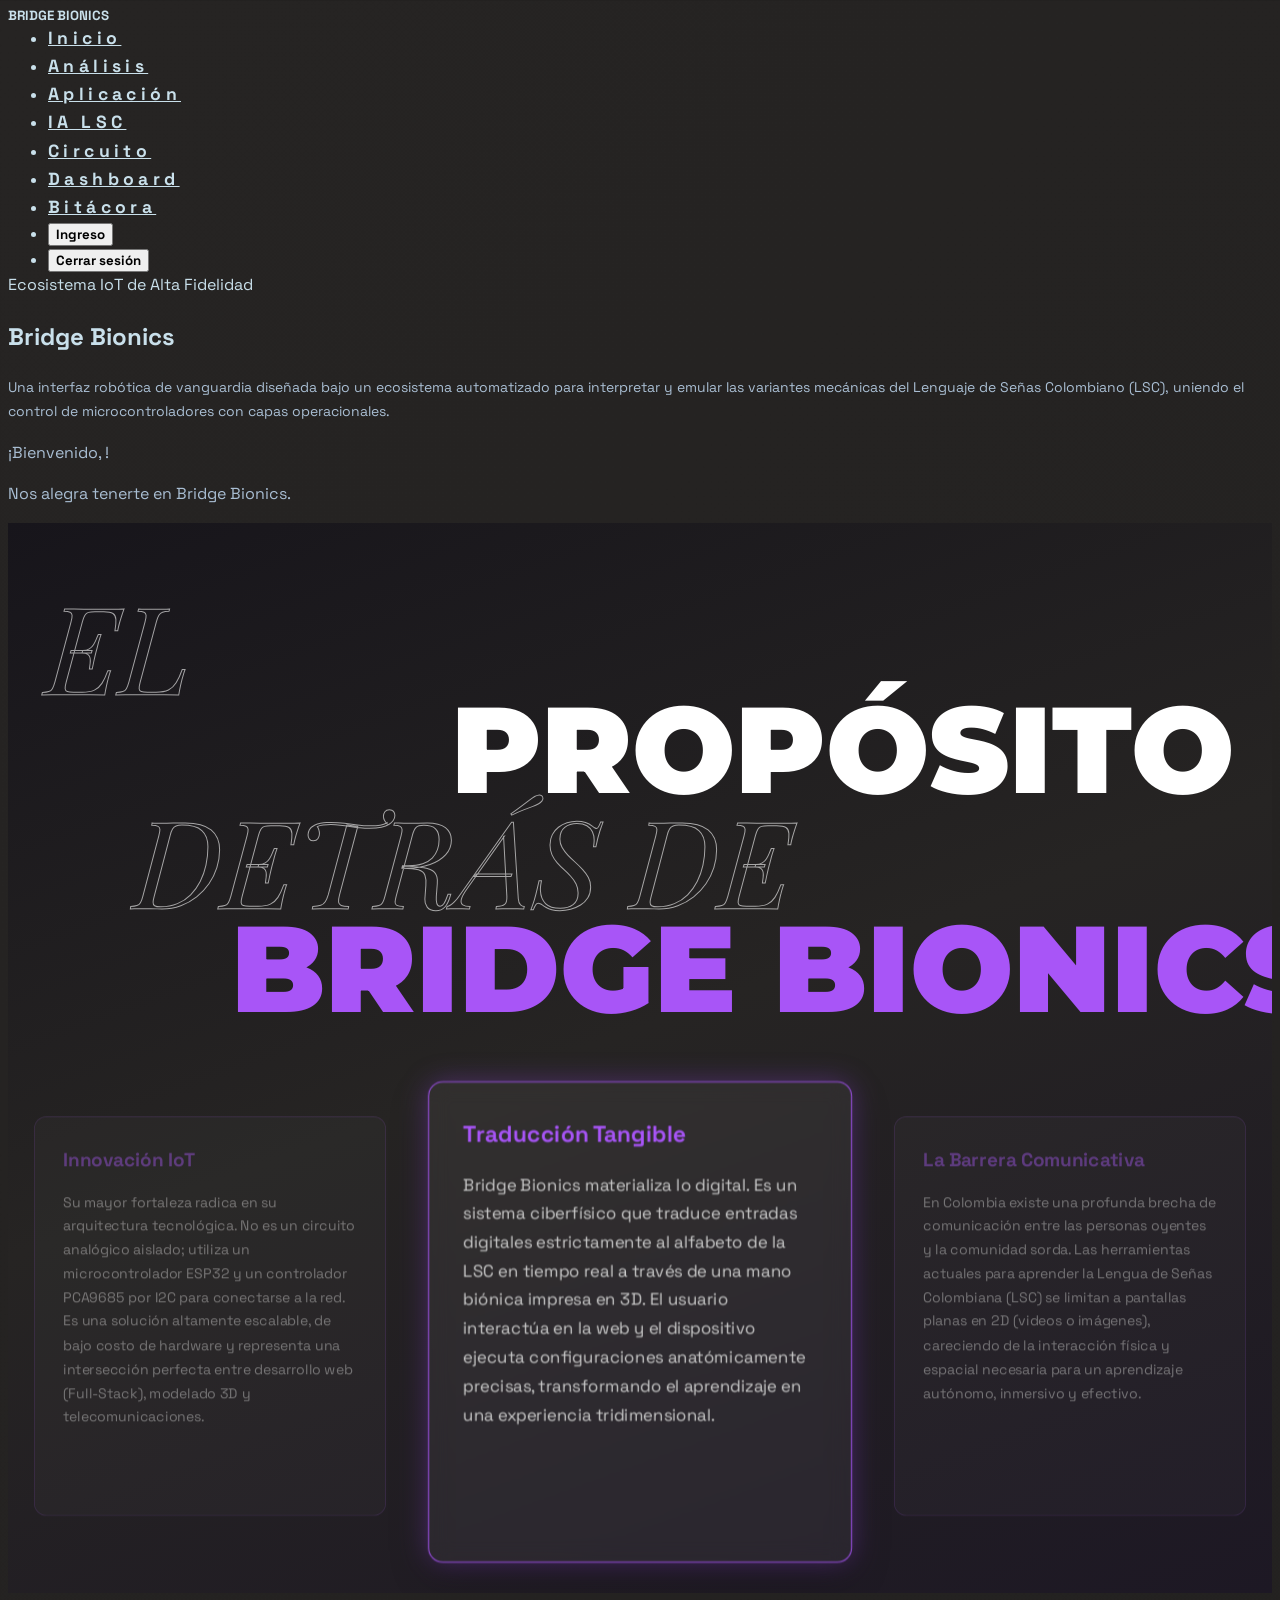
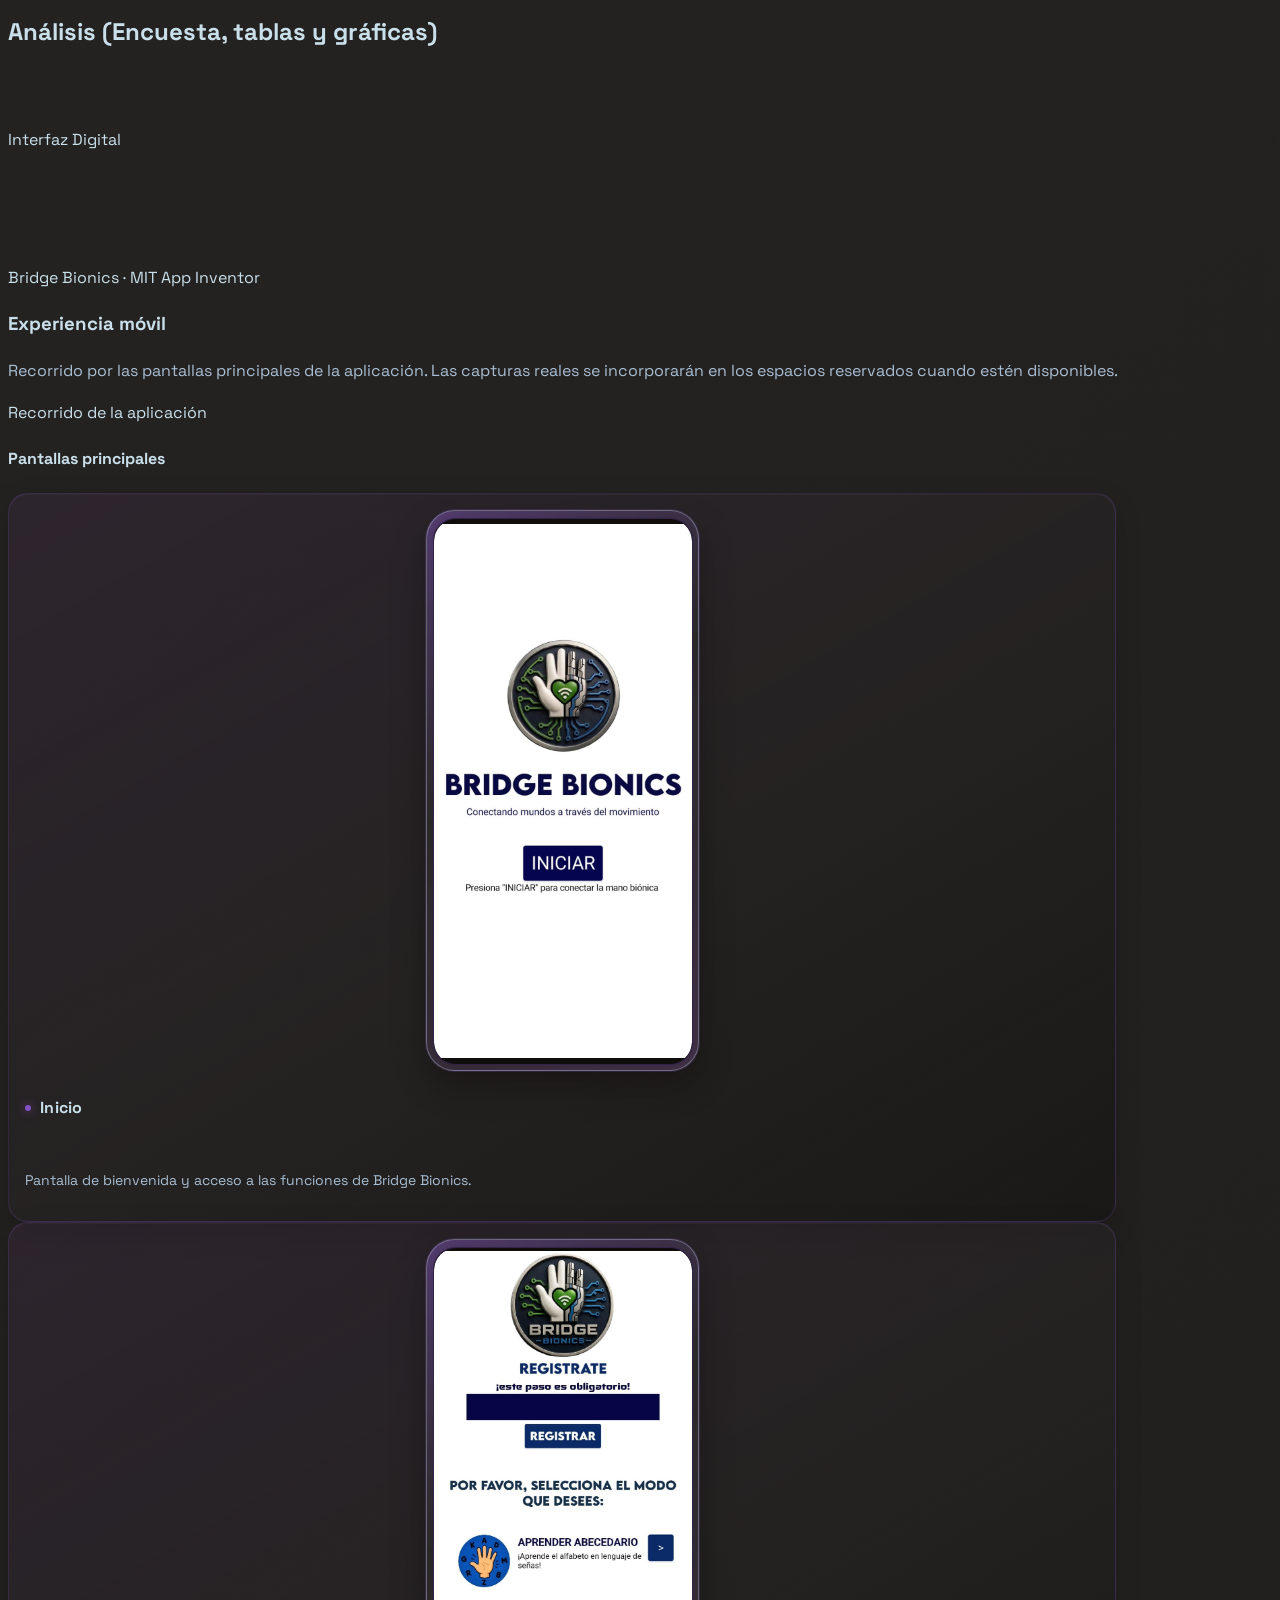
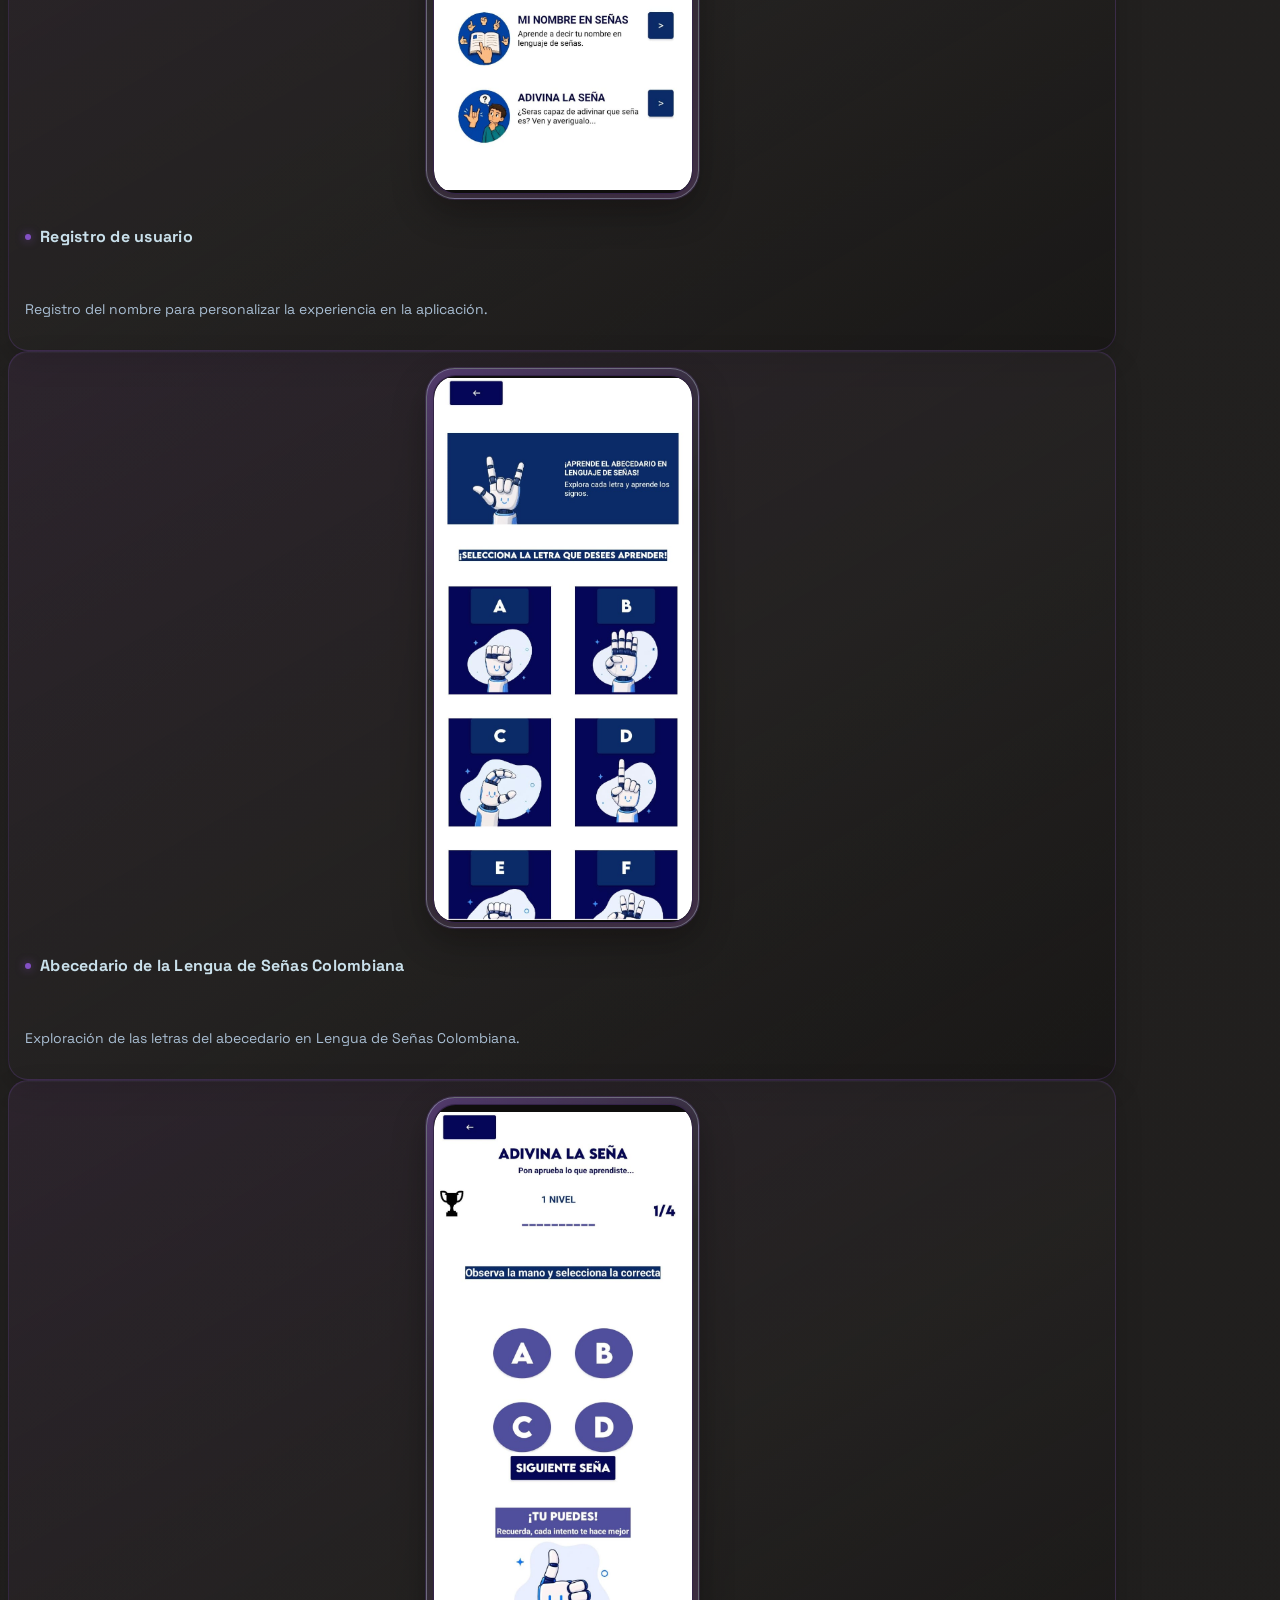
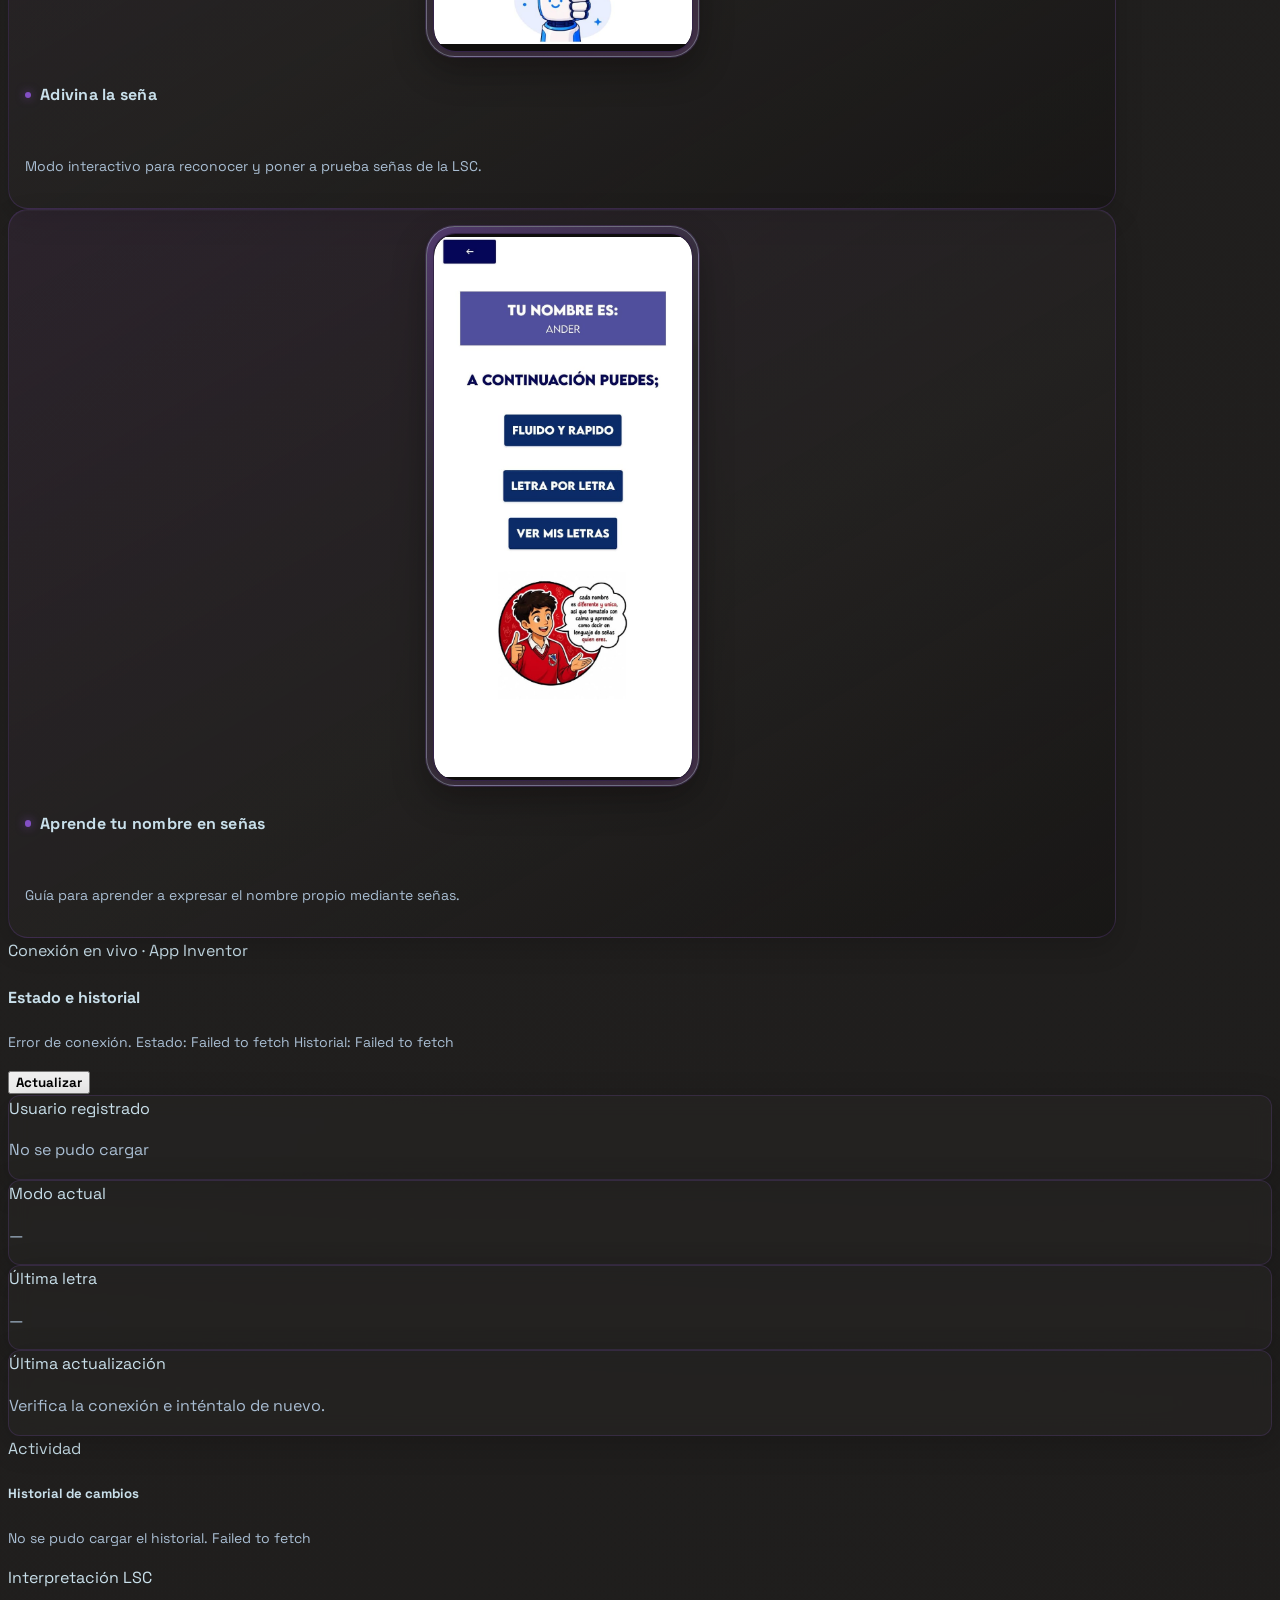
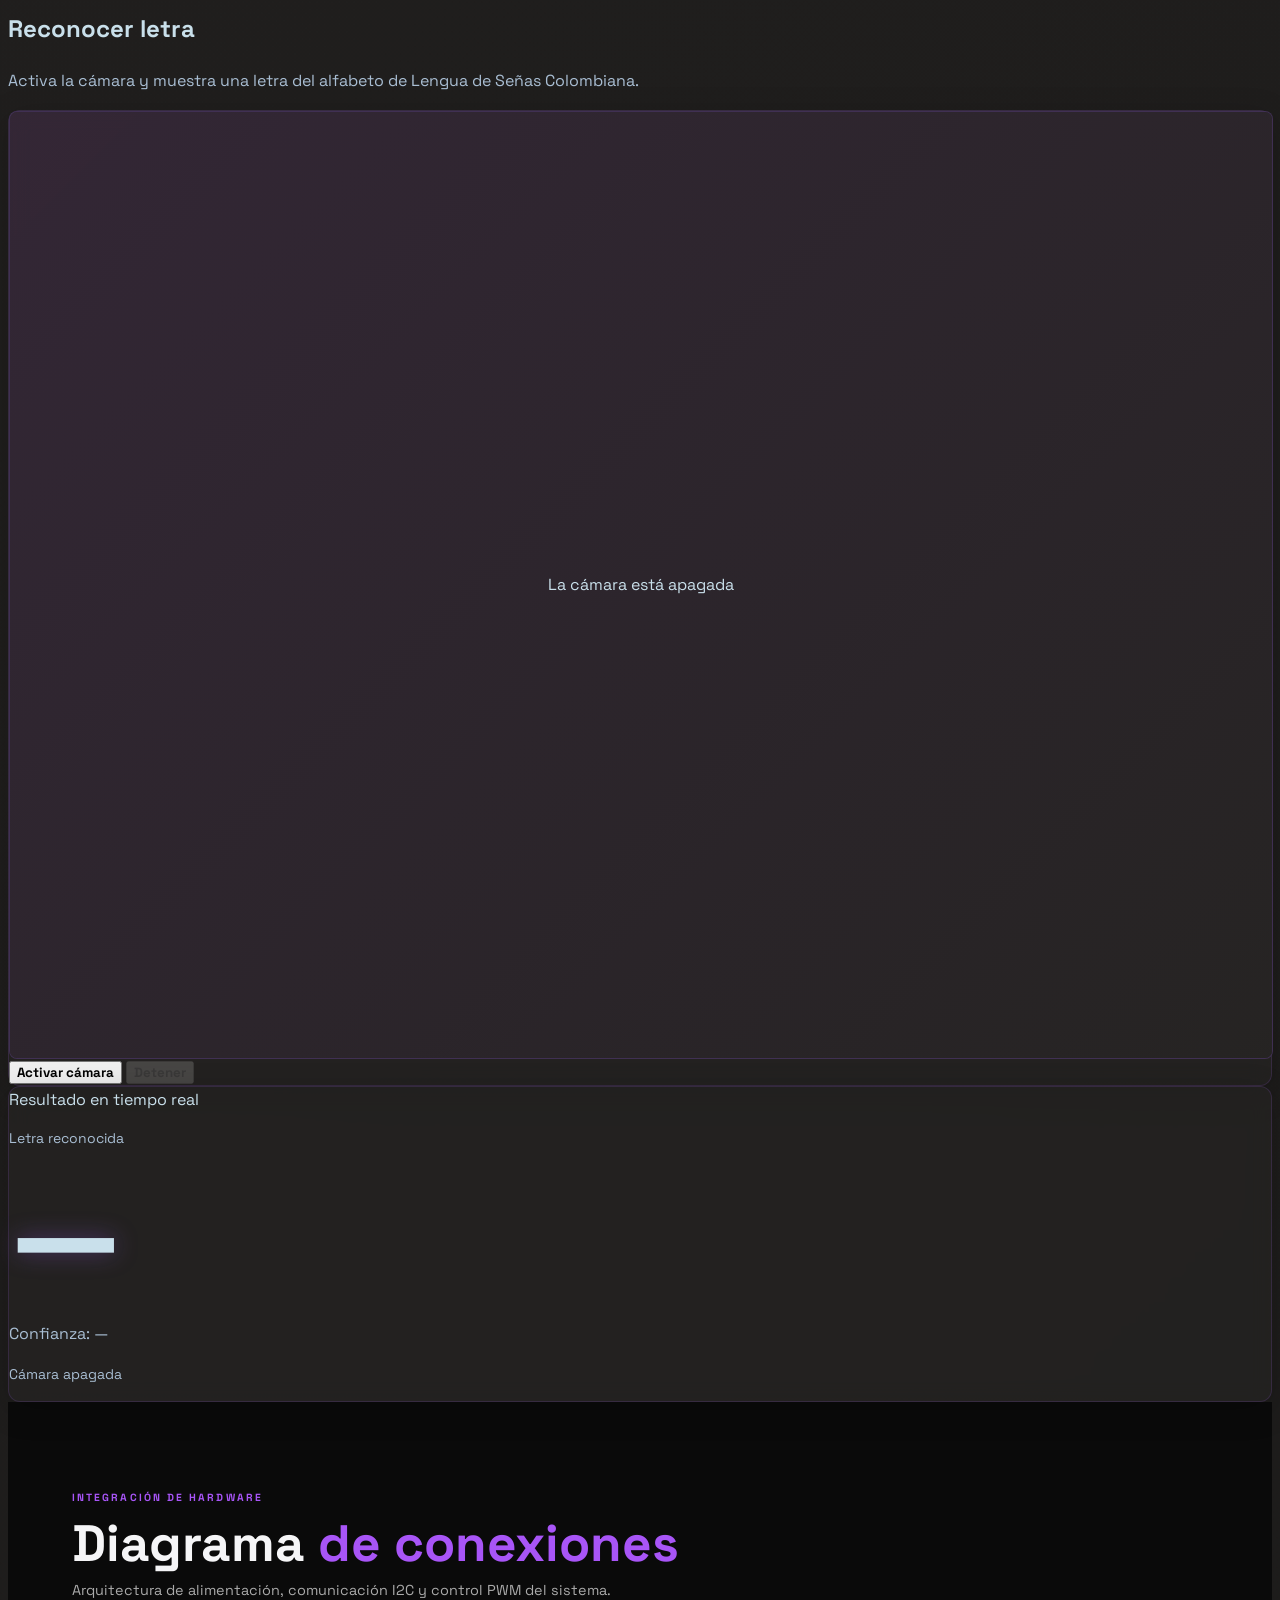
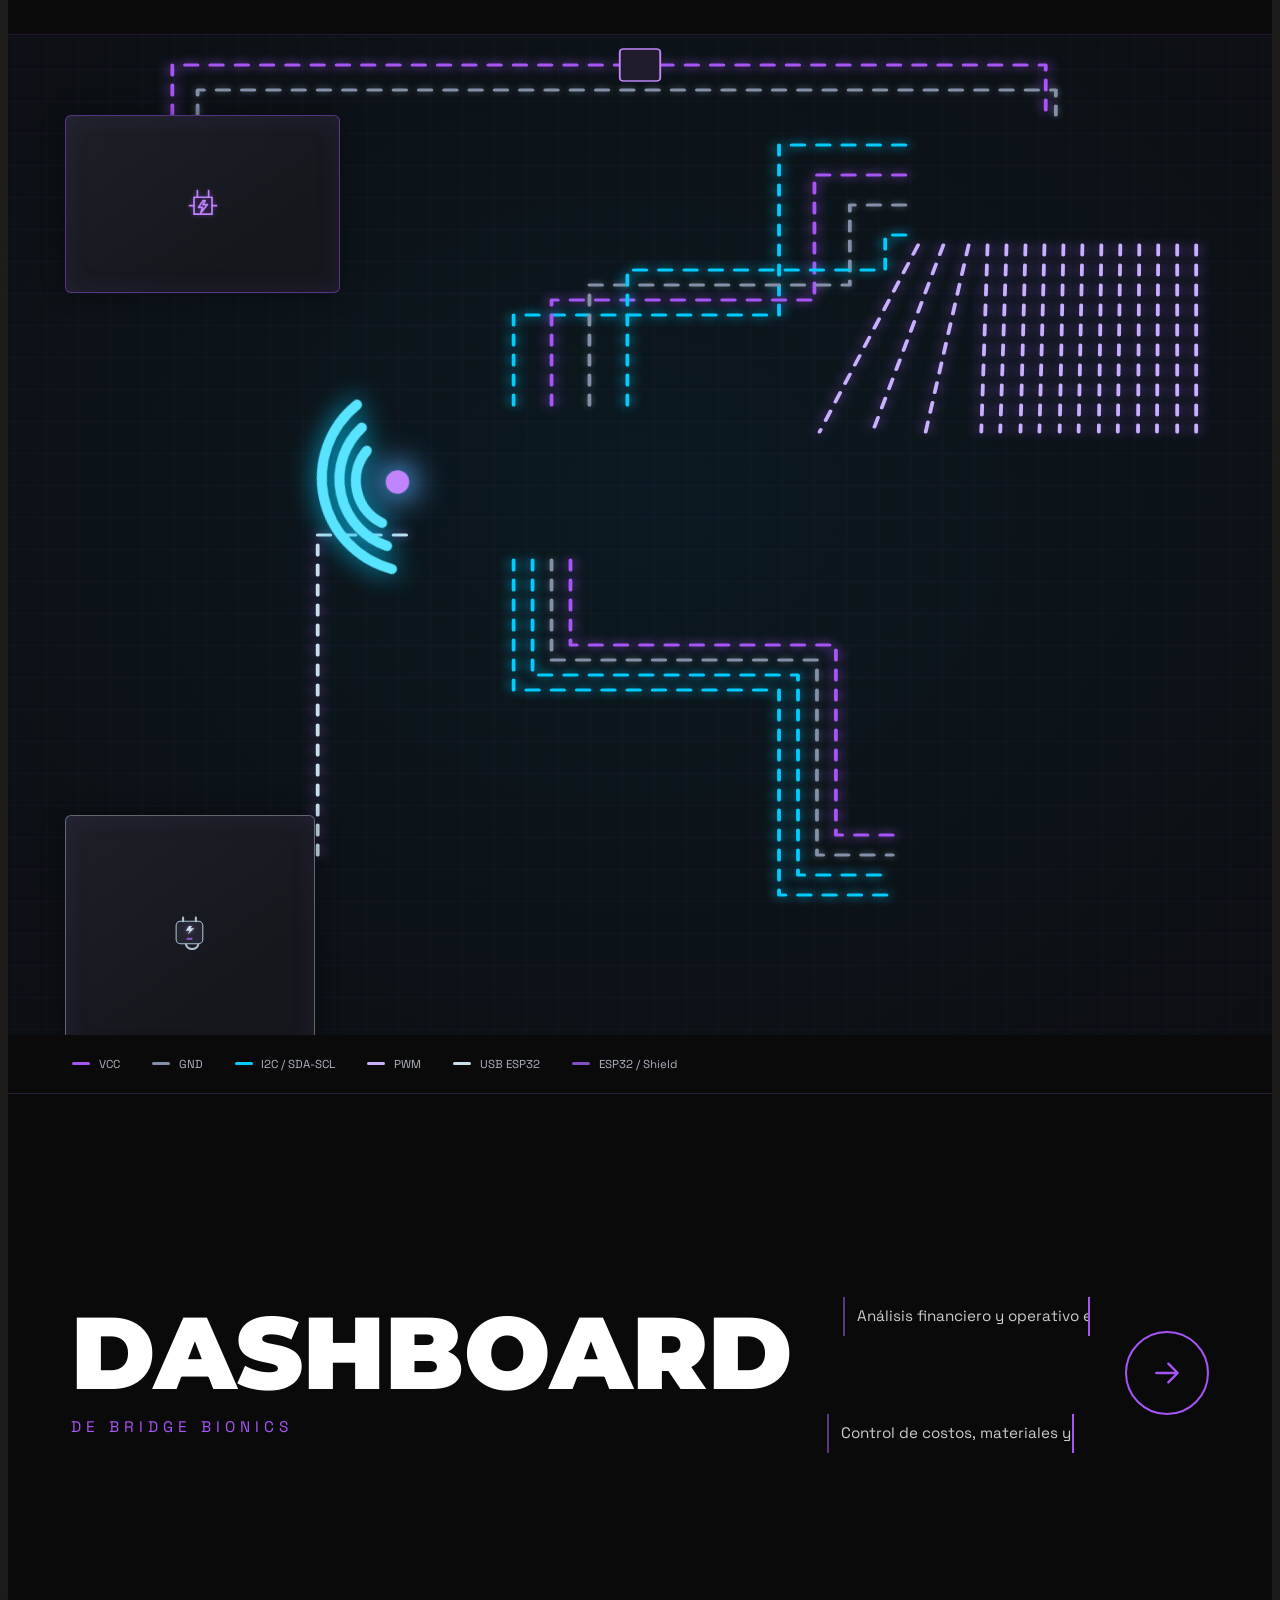
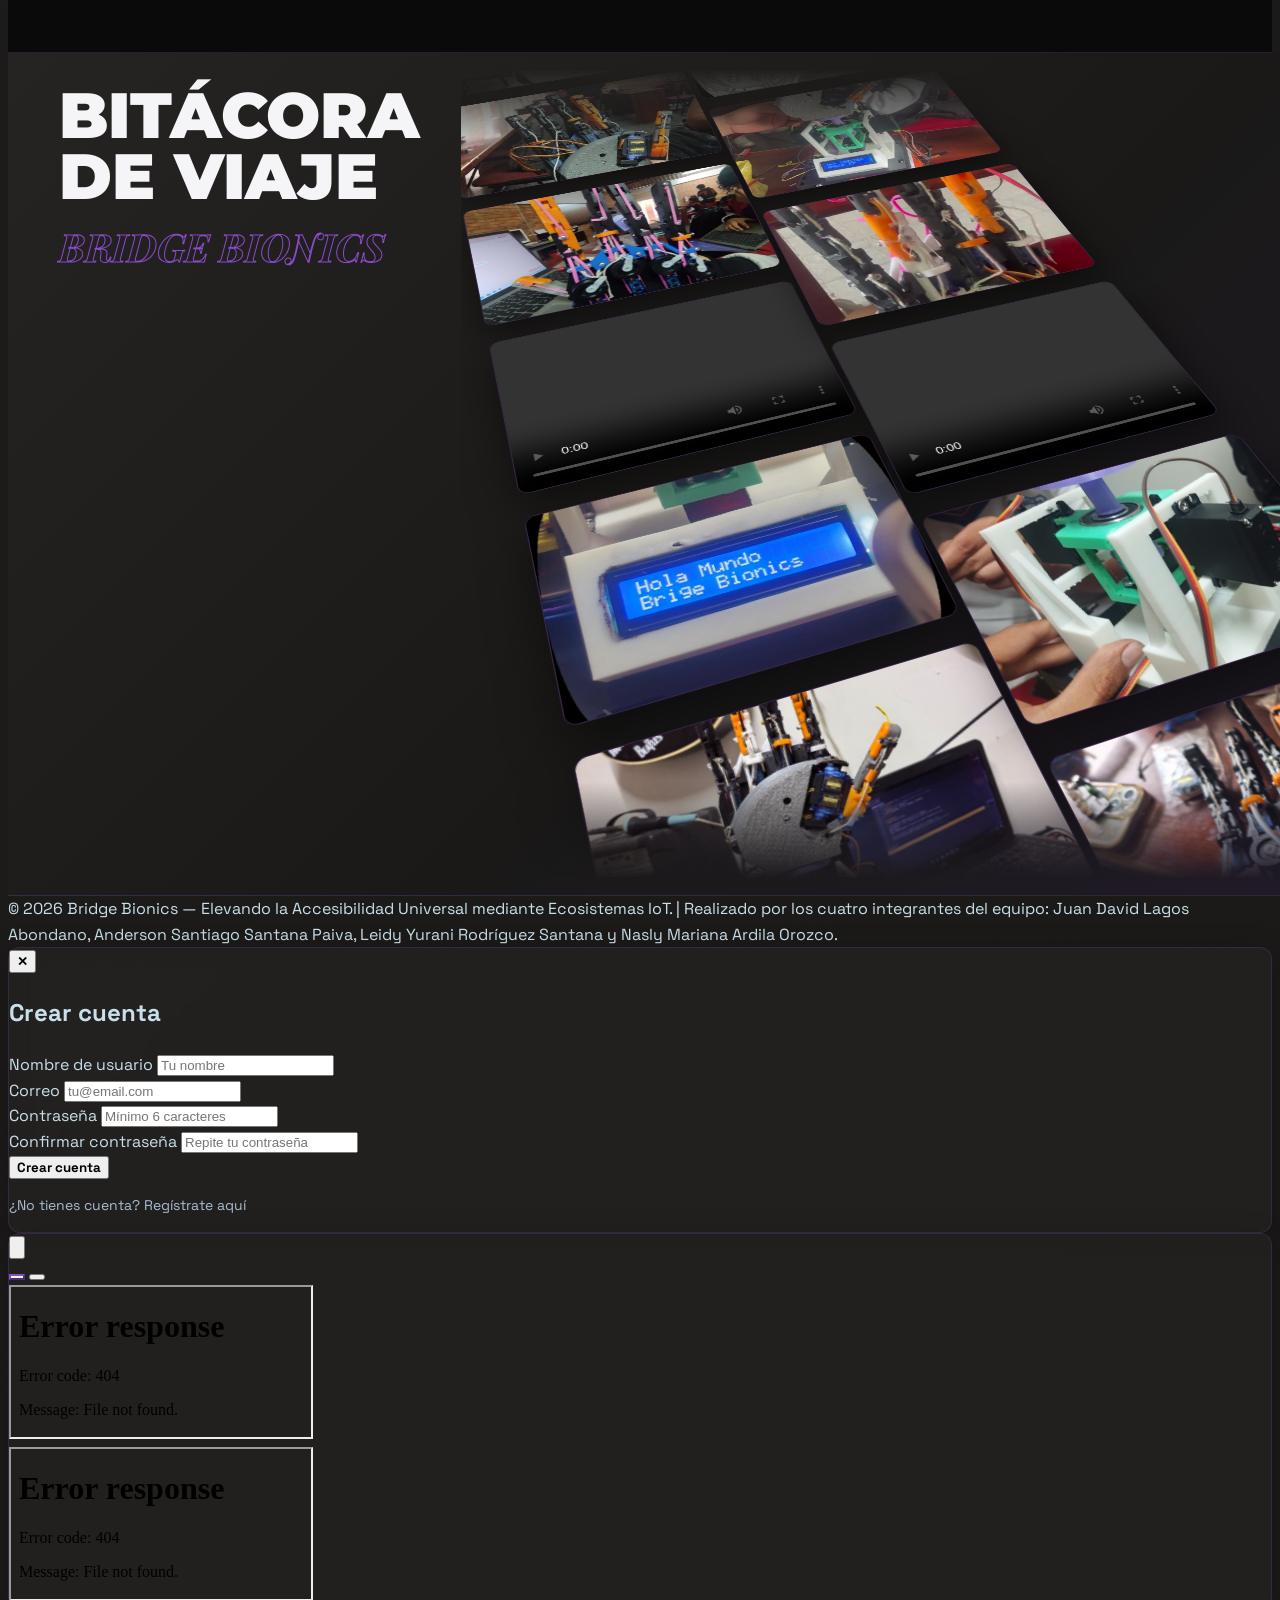
==== index.html @ a89020da "Prepare Bridge Bionics for GitHub Pages Co-authored-by: Copilot <223556219+Copilot@users.noreply.git" ====
<!DOCTYPE html>
<html lang="es">
<head>
    <meta charset="UTF-8">
    <meta name="viewport" content="width=device-width, initial-scale=1.0">
    <title>Bridge Bionics - Interpretador de Lenguaje de Señas</title>

    <link rel="preconnect" href="https://fonts.googleapis.com">
    <link rel="preconnect" href="https://fonts.gstatic.com" crossorigin>
    <link href="https://fonts.googleapis.com/css2?family=Space+Grotesk:wght@300;400;500;700&family=Cormorant+Garamond:ital,wght@0,300;0,400;1,300;1,400&display=swap" rel="stylesheet">
    <link href="https://fonts.googleapis.com/css2?family=Montserrat:wght@900&family=Playfair+Display:ital,wght@1,400;1,700&display=swap" rel="stylesheet">
    <link rel="stylesheet" href="https://cdn.jsdelivr.net/npm/swiper@11/swiper-bundle.min.css">

    <script src="welcome-loader.js" defer></script>
    <script type="module" src="https://ajax.googleapis.com/ajax/libs/model-viewer/3.5.0/model-viewer.min.js"></script>
    <script src="https://cdn.jsdelivr.net/npm/chart.js"></script>
    
    
    <script src="https://cdn.tailwindcss.com"></script>
    <script>
        tailwind.config = {
            theme: {
                extend: {
                    colors: {
                        darkBg: '#060302',
                        terracotta: '#bd623c',
                        copperDark: '#4e2513',
                        cream: '#f2ded0',
                        mutedBrown: '#b29d90',
                        paleSky: '#C9E0EB',
                        dustyDenim: '#A9BED3',
                        deepLilac: '#8350C4',
                        midnightViolet: '#402B47',
                        shadowGrey: '#262423',
                    }
                }
            }
        }
    </script>
    
    <link rel="stylesheet" href="style.css">
</head>
<body class="bg-shadowGrey text-paleSky antialiased select-none overflow-x-hidden" style="background: linear-gradient(135deg, #262423 0%, #1a1918 100%);">

    <div class="bb-loader-screen" id="bbWelcomeLoader" role="status" aria-live="polite" aria-label="Inicializando Bridge Bionics">
        <div class="bb-loader-atmosphere" aria-hidden="true"></div>
        <div class="bb-loader-grid" aria-hidden="true"></div>
        <svg class="bb-loader-circuits" viewBox="0 0 1440 900" preserveAspectRatio="xMidYMid slice" aria-hidden="true">
            <path d="M0 180h150l48 48h170m1072 0h-178l-56 56h-146M0 700h190l58-58h138m1054-260h-128l-72-72h-120M360 0v118l52 52v92m660 638V758l-58-58h-118M1100 0v94l-42 42M0 420h92l42 42v104m1206 138h-92l-48-48h-80" />
            <path d="M0 198h142m1298 70h-160M0 682h180m1260-282h-112M378 0v108m712 792V770m-8-770v84M0 438h82m1358 248h-80" />
            <circle cx="368" cy="228" r="4" />
            <circle cx="1130" cy="284" r="4" />
            <circle cx="376" cy="642" r="4" />
            <circle cx="1104" cy="476" r="4" />
            <circle cx="1060" cy="136" r="4" />
            <circle cx="1260" cy="706" r="4" />
        </svg>
        <span class="bb-loader-particle bb-loader-particle-one" aria-hidden="true"></span>
        <span class="bb-loader-particle bb-loader-particle-two" aria-hidden="true"></span>
        <span class="bb-loader-particle bb-loader-particle-three" aria-hidden="true"></span>
        <span class="bb-loader-particle bb-loader-particle-four" aria-hidden="true"></span>
        <div class="bb-loader-content">
            <div class="bb-loader-emblem" aria-hidden="true"><span></span><span></span><span></span></div>
            <p class="bb-loader-overline">SISTEMA DE ASISTENCIA BIÓNICA</p>
            <h1 class="bb-loader-brand">BRIDGE <span>BIONICS</span></h1>
            <p class="bb-loader-message">INICIALIZANDO ECOSISTEMA BIONICS...</p>
            <div class="bb-loader-progress" role="presentation"><span class="bb-loader-progress-fill"></span></div>
            <div class="bb-loader-readout" aria-hidden="true"><span>BB / CORE</span><span>LSC · IOT</span></div>
        </div>
        <div class="bb-loader-corner bb-loader-corner-top" aria-hidden="true"></div>
        <div class="bb-loader-corner bb-loader-corner-bottom" aria-hidden="true"></div>
    </div>

    <nav class="fixed top-0 left-0 w-full h-20 bg-shadowGrey/80 backdrop-blur-xl border-b border-deepLilac/20 z-50 flex items-center justify-between px-2 xl:px-16 transition-all duration-300">
        <div id="brandControl" class="brand-control">
            <button id="teamToggle" type="button" class="brand-mark font-space-grotesk text-lg font-bold tracking-widest text-paleSky" aria-haspopup="dialog" aria-expanded="false" aria-controls="teamPopover">
                BRIDGE <span class="text-deepLilac font-space-grotesk font-bold">BIONICS</span>
            </button>
            <div id="teamPopover" class="team-popover" role="dialog" aria-modal="true" aria-labelledby="teamPopoverTitle">
                <button id="teamClose" type="button" class="team-close" aria-label="Cerrar ficha del equipo">
                    <svg viewBox="0 0 24 24" aria-hidden="true" fill="none" stroke="currentColor" stroke-width="2" stroke-linecap="round">
                        <path d="m6 6 12 12M18 6 6 18"></path>
                    </svg>
                </button>
                <h2 id="teamPopoverTitle" class="team-popover-title">Ficha técnica del equipo</h2>
                <div class="ficha-tecnica">
                    <div class="integrante-card">
                        <img src="./imagenes/Juan-David-Lagos-Abondano.jpeg" alt="Avatar de Juan David Lagos Abondano" class="foto-perfil">
                        <h4>Juan David Lagos Abondano</h4>
                        <p>Programador y diseñador web</p>
                    </div>
                    <div class="integrante-card">
                        <img src="./imagenes/Anderson-Santiago-Santana-Paiva.jpeg" alt="Avatar de Anderson Santiago Santana Paiva" class="foto-perfil">
                        <h4>Anderson Santiago Santana Paiva</h4>
                        <p>Programador</p>
                    </div>
                    <div class="integrante-card">
                        <img src="./imagenes/Leidy-Yurani-Rodriguez-Santana.jpeg" alt="Avatar de Leydy Yurani Rodriguez Santana" class="foto-perfil">
                        <h4>Leydy Yurani Rodriguez Santana</h4>
                        <p>Técnica de ensamblaje</p>
                    </div>
                    <div class="integrante-card">
                        <img src="./imagenes/Nasly-Mariana-Ardila-Orozco.jpeg" alt="Avatar de Nashly Mariana Ardila Orozco" class="foto-perfil">
                        <h4>Nashly Mariana Ardila Orosco</h4>
                        <p>Gestora de proyecto</p>
                    </div>
                </div>
            </div>
        </div>
        <button id="mobileMenuToggle" type="button" class="mobile-menu-toggle" aria-label="Abrir menú" aria-expanded="false" aria-controls="primaryNavigation">
            <svg viewBox="0 0 24 24" aria-hidden="true" fill="none" stroke="currentColor" stroke-width="2" stroke-linecap="round">
                <path d="M4 6h16M4 12h16M4 18h16"></path>
            </svg>
        </button>
        <ul id="primaryNavigation" class="hidden md:flex gap-6 text-sm tracking-[0.25em] uppercase font-bold text-paleSky items-center">
            <li><a href="#inicio" class="nav-link hover:text-deepLilac transition-all duration-300 hover:scale-110">Inicio</a></li>
            <li><a href="#analisis" class="nav-link hover:text-deepLilac transition-all duration-300 hover:scale-110">Análisis</a></li>
            <li><a href="#aplicacion" class="nav-link hover:text-deepLilac transition-all duration-300 hover:scale-110">Aplicación</a></li>
            <li><a href="#reconocer-letra" class="nav-link hover:text-deepLilac transition-all duration-300 hover:scale-110">IA LSC</a></li>
            <li><a href="#diagrama-interactivo" class="nav-link hover:text-deepLilac transition-all duration-300 hover:scale-110">Circuito</a></li>
            <li><a href="#acceso-dashboard" class="nav-link hover:text-deepLilac transition-all duration-300 hover:scale-110">Dashboard</a></li>
            <li><a href="#bitacora-viaje" class="nav-link hover:text-deepLilac transition-all duration-300 hover:scale-110">Bitácora</a></li>
            <li><button onclick="openLoginModal()" class="px-4 py-2 bg-deepLilac text-shadowGrey font-bold rounded-lg hover:bg-opacity-90 transition-all duration-300 hover:scale-105">Ingreso</button></li>
            <li><button id="logoutButton" type="button" onclick="window.firebaseLogout()" class="hidden px-4 py-2 bg-deepLilac text-shadowGrey font-bold rounded-lg hover:bg-opacity-90 transition-all duration-300 hover:scale-105">Cerrar sesión</button></li>
        </ul>
    </nav>

    <section id="inicio" class="relative h-screen w-full flex items-center justify-center border-b border-deepLilac/20 overflow-hidden">
        <div class="absolute inset-0 w-full h-full z-10">
            <model-viewer
                src="prueba-plata.glb"
                alt="Estructura Mecánica Cyber Hand"
                camera-controls
                auto-rotate
                environment-image="neutral"
                tone-mapping="neutral"
                rotation-per-second="12deg"
                interaction-prompt="none"
                camera-orbit="25deg 75deg 105%"
                field-of-view="26deg"
                style="width: 100%; height: 100%; --poster-color: transparent;">
            </model-viewer>
        </div>

        <div id="hero-text" class="relative z-20 max-w-2xl text-center px-8 transform transition-all duration-100 ease-out">
            <span class="block text-[9px] tracking-[0.4em] uppercase font-space-grotesk font-bold text-deepLilac mb-4 glow-text">Ecosistema IoT de Alta Fidelidad</span>
            <h1 class="font-space-grotesk text-6xl md:text-7xl font-bold leading-none tracking-wide text-paleSky mb-6">
                Bridge <span class="text-deepLilac glow-text">Bionics</span>
            </h1>
            <p id="hero-description" class="font-light text-xs text-dustyDenim leading-[1.9] tracking-wider glow-text description-hover">
                Una interfaz robótica de vanguardia diseñada bajo un ecosistema automatizado para interpretar y emular las variantes mecánicas del Lenguaje de Señas Colombiano (LSC), uniendo el control de microcontroladores con capas operacionales.
            </p>
          <div id="welcomeMessage" class="hidden mt-10 text-paleSky text-center">
    <p class="font-space-grotesk text-3xl md:text-5xl font-bold tracking-wide glow-text">
        ¡Bienvenido, <span id="welcomeName" class="text-deepLilac glow-text"></span>!
    </p>

    <p class="text-sm md:text-base text-dustyDenim mt-4 tracking-wider">
        Nos alegra tenerte en Bridge Bionics.
    </p>
</div>
        </div>
        
        <div class="absolute right-12 bottom-0 top-0 w-[1px] bg-deepLilac/10 hidden md:block"></div>
    </section>

    <section id="proposito-integral" aria-label="El propósito detrás de Bridge Bionics">
        <div class="proposito-circuit" aria-hidden="true">
            <span class="circuit-line circuit-line-horizontal circuit-line-horizontal-one"></span>
            <span class="circuit-line circuit-line-horizontal circuit-line-horizontal-two"></span>
            <span class="circuit-line circuit-line-horizontal circuit-line-horizontal-three"></span>
            <span class="circuit-line circuit-line-vertical circuit-line-vertical-one"></span>
            <span class="circuit-line circuit-line-vertical circuit-line-vertical-two"></span>
        </div>

        <div class="proposito-copy" aria-label="El propósito detrás de Bridge Bionics">
            <h2 class="texto-fluido layer-1 outline-serif">EL</h2>
            <h2 class="texto-fluido layer-2 solido-sans">PROPÓSITO</h2>
            <h2 class="texto-fluido layer-3 outline-serif">DETRÁS DE</h2>
            <h2 class="texto-fluido layer-4 acento-sans">BRIDGE BIONICS</h2>
        </div>

        <div class="proposito-carousel">
            <div class="swiper proposito-swiper" aria-label="Tarjetas informativas del proyecto">
                <div class="swiper-wrapper">
                    <div class="swiper-slide">
                        <article class="card-info">
                            <h3>Traducción Tangible</h3>
                            <p>Bridge Bionics materializa lo digital. Es un sistema ciberfísico que traduce entradas digitales estrictamente al alfabeto de la LSC en tiempo real a través de una mano biónica impresa en 3D. El usuario interactúa en la web y el dispositivo ejecuta configuraciones anatómicamente precisas, transformando el aprendizaje en una experiencia tridimensional.</p>
                        </article>
                    </div>
                    <div class="swiper-slide">
                        <article class="card-info">
                            <h3>La Barrera Comunicativa</h3>
                            <p>En Colombia existe una profunda brecha de comunicación entre las personas oyentes y la comunidad sorda. Las herramientas actuales para aprender la Lengua de Señas Colombiana (LSC) se limitan a pantallas planas en 2D (videos o imágenes), careciendo de la interacción física y espacial necesaria para un aprendizaje autónomo, inmersivo y efectivo.</p>
                        </article>
                    </div>
                    <div class="swiper-slide">
                        <article class="card-info">
                            <h3>Impacto Social</h3>
                            <p>Diseñado para beneficiar directamente a familiares de personas sordas y a personas oyentes que desean aprender LSC. Además, sirve como una potente herramienta didáctica para instituciones educativas (como el IED Bolívar), fomentando la inclusión desde las aulas y apoyando indirectamente a la comunidad sorda al expandir su círculo de comunicación.</p>
                        </article>
                    </div>
                    <div class="swiper-slide">
                        <article class="card-info">
                            <h3>Innovación IoT</h3>
                            <p>Su mayor fortaleza radica en su arquitectura tecnológica. No es un circuito analógico aislado; utiliza un microcontrolador ESP32 y un controlador PCA9685 por I2C para conectarse a la red. Es una solución altamente escalable, de bajo costo de hardware y representa una intersección perfecta entre desarrollo web (Full-Stack), modelado 3D y telecomunicaciones.</p>
                        </article>
                    </div>
                </div>
            </div>
        </div>
    </section>

    <section id="analisis" class="py-28 px-8 md:px-24 border-b border-deepLilac/20 bg-shadowGrey">
        <div class="max-w-7xl mx-auto">
            <div class="mb-10 border-b border-deepLilac/20 pb-8">
                <div>
                    <h2 class="font-space-grotesk text-4xl font-bold tracking-widest text-paleSky">Análisis <span class="text-deepLilac">(Encuesta, tablas y gráficas)</span></h2>
                </div>
            </div>

            <div class="market-carousel-viewport" aria-label="Carrusel continuo con todas las gráficas de la encuesta">
                <div class="market-carousel-track" id="marketChartsTrack">
                    <div class="market-carousel-set" aria-label="Gráficas de la encuesta"></div>
                    <div class="market-carousel-set" aria-hidden="true"></div>
                </div>
            </div>
        </div>
    </section>

    <section id="aplicacion" class="py-28 border-b border-deepLilac/20 overflow-hidden bg-shadowGrey">
        <div class="max-w-5xl mx-auto text-center mb-16 px-8">
            <span class="block text-[9px] tracking-[0.4em] uppercase font-space-grotesk font-bold text-deepLilac mb-3">Interfaz Digital</span>
            <h2 id="application-title" class="application-title font-space-grotesk font-bold"><span>Aplicación</span></h2>
        </div>
        
        <div class="max-w-6xl mx-auto px-6 md:px-8">
            <div class="mb-8 border-b border-deepLilac/20 pb-6 text-center">
                <span class="mb-2 block text-[9px] tracking-[0.4em] uppercase font-space-grotesk font-bold text-deepLilac">Bridge Bionics · MIT App Inventor</span>
                <h3 class="font-space-grotesk text-2xl md:text-3xl font-bold tracking-wide text-paleSky">Experiencia móvil</h3>
                <p class="mt-3 text-sm leading-relaxed text-dustyDenim">Recorrido por las pantallas principales de la aplicación. Las capturas reales se incorporarán en los espacios reservados cuando estén disponibles.</p>
            </div>

            <div class="mb-5">
                <span class="text-[9px] tracking-[0.3em] uppercase font-bold text-deepLilac">Recorrido de la aplicación</span>
                <h4 class="mt-1 text-xl font-bold text-paleSky">Pantallas principales</h4>
            </div>
            <div class="app-screen-gallery grid grid-cols-1 gap-4 sm:grid-cols-2 xl:grid-cols-3 sm:gap-5 xl:gap-6">
                <article class="app-screen-card" role="button" tabindex="0" aria-haspopup="dialog" aria-controls="appScreenModal" aria-label="Abrir explicación: Inicio" data-app-modal-title="El comienzo de la experiencia" data-app-modal-description="Es la pantalla de bienvenida de Bridge Bionics. Desde aquí, el usuario puede iniciar su experiencia y acceder a las herramientas educativas de la aplicación">
                    <div class="app-phone-frame"><div class="app-phone-screen"><img class="app-screenshot-image" src="./imagenes/primera.png" alt="Captura real de la pantalla Inicio de la aplicación" loading="lazy"></div></div>
                    <h5 class="app-screen-title mt-4 font-bold text-paleSky">Inicio</h5>
                    <p class="app-screen-description mt-1 leading-relaxed text-dustyDenim">Pantalla de bienvenida y acceso a las funciones de Bridge Bionics.</p>
                </article>
                <article class="app-screen-card" role="button" tabindex="0" aria-haspopup="dialog" aria-controls="appScreenModal" aria-label="Abrir explicación: Registro de usuario" data-app-modal-title="Una experiencia personalizada" data-app-modal-description="Permite al usuario registrar su nombre para comenzar a utilizar la aplicación. El registro también permite identificar al usuario en la información de estado que se muestra en la página web">
                    <div class="app-phone-frame"><div class="app-phone-screen"><img class="app-screenshot-image" src="./imagenes/registro.png" alt="Captura real de la pantalla de registro de usuario" loading="lazy"></div></div>
                    <h5 class="app-screen-title mt-4 font-bold text-paleSky">Registro de usuario</h5>
                    <p class="app-screen-description mt-1 leading-relaxed text-dustyDenim">Registro del nombre para personalizar la experiencia en la aplicación.</p>
                </article>
                <article class="app-screen-card" role="button" tabindex="0" aria-haspopup="dialog" aria-controls="appScreenModal" aria-label="Abrir explicación: Abecedario de la Lengua de Señas Colombiana" data-app-modal-title="Aprende letra por letra" data-app-modal-description="Esta sección permite explorar el abecedario de la Lengua de Señas Colombiana (LSC) y aprender las señas asociadas a sus letras">
                    <div class="app-phone-frame"><div class="app-phone-screen"><img class="app-screenshot-image" src="./imagenes/abecedario.png" alt="Captura real del abecedario de la Lengua de Señas Colombiana" loading="lazy"></div></div>
                    <h5 class="app-screen-title mt-4 font-bold text-paleSky">Abecedario de la Lengua de Señas Colombiana</h5>
                    <p class="app-screen-description mt-1 leading-relaxed text-dustyDenim">Exploración de las letras del abecedario en Lengua de Señas Colombiana.</p>
                </article>
                <article class="app-screen-card" role="button" tabindex="0" aria-haspopup="dialog" aria-controls="appScreenModal" aria-label="Abrir explicación: Adivina la seña" data-app-modal-title="Pon a prueba lo aprendido" data-app-modal-description="Es una actividad didáctica que invita al usuario a responder preguntas sobre las letras del abecedario mediante una dinámica de juego">
                    <div class="app-phone-frame"><div class="app-phone-screen"><img class="app-screenshot-image" src="./imagenes/adivina.png" alt="Captura real del modo Adivina la seña" loading="lazy"></div></div>
                    <h5 class="app-screen-title mt-4 font-bold text-paleSky">Adivina la seña</h5>
                    <p class="app-screen-description mt-1 leading-relaxed text-dustyDenim">Modo interactivo para reconocer y poner a prueba señas de la LSC.</p>
                </article>
                <article class="app-screen-card" role="button" tabindex="0" aria-haspopup="dialog" aria-controls="appScreenModal" aria-label="Abrir explicación: Aprende tu nombre en señas" data-app-modal-title="Tu nombre también se expresa" data-app-modal-description="Permite introducir un nombre y visualizar la secuencia de letras que lo componen para aprender cómo representarlo mediante las señas correspondientes">
                    <div class="app-phone-frame"><div class="app-phone-screen"><img class="app-screenshot-image" src="./imagenes/nombre.png" alt="Captura real de la pantalla para aprender el nombre en señas" loading="lazy"></div></div>
                    <h5 class="app-screen-title mt-4 font-bold text-paleSky">Aprende tu nombre en señas</h5>
                    <p class="app-screen-description mt-1 leading-relaxed text-dustyDenim">Guía para aprender a expresar el nombre propio mediante señas.</p>
                </article>
            </div>

            <section aria-labelledby="appLiveStatusTitle" class="mt-12 border-t border-deepLilac/20 pt-8">
                <div class="mb-8 flex flex-col gap-5 border-b border-deepLilac/20 pb-6 sm:flex-row sm:items-end sm:justify-between">
                    <div>
                        <span class="mb-2 block text-[9px] tracking-[0.4em] uppercase font-space-grotesk font-bold text-deepLilac">Conexión en vivo · App Inventor</span>
                        <h4 id="appLiveStatusTitle" class="font-space-grotesk text-xl md:text-2xl font-bold tracking-wide text-paleSky">Estado e historial</h4>
                    </div>
                    <div class="flex flex-wrap items-center gap-3">
                        <p id="appStatusConnection" role="status" aria-live="polite" class="text-xs text-dustyDenim">Conectando con la aplicación...</p>
                        <button type="button" onclick="window.resetAppStatus()" class="rounded-lg border border-deepLilac/50 px-4 py-2 text-xs font-bold uppercase tracking-wider text-paleSky transition-all hover:border-deepLilac hover:text-deepLilac">Actualizar</button>
                    </div>
                </div>

                <div class="grid gap-5 md:grid-cols-2">
                    <article class="glass-card border border-deepLilac/20 p-6 transition-all duration-500 hover:border-deepLilac/50">
                        <span class="text-[9px] tracking-[0.3em] uppercase font-bold text-deepLilac">Usuario registrado</span>
                        <p id="appStatusName" class="mt-3 break-words text-2xl font-bold text-paleSky">Cargando...</p>
                    </article>
                    <article class="glass-card border border-deepLilac/20 p-6 transition-all duration-500 hover:border-deepLilac/50">
                        <span class="text-[9px] tracking-[0.3em] uppercase font-bold text-deepLilac">Modo actual</span>
                        <p id="appStatusMode" class="mt-3 break-words text-xl font-bold text-paleSky">Cargando...</p>
                    </article>
                    <article class="glass-card border border-deepLilac/20 p-6 transition-all duration-500 hover:border-deepLilac/50">
                        <span class="text-[9px] tracking-[0.3em] uppercase font-bold text-deepLilac">Última letra</span>
                        <p id="appStatusLetter" class="mt-3 text-4xl font-bold tracking-widest text-paleSky">—</p>
                    </article>
                    <article class="glass-card border border-deepLilac/20 p-6 transition-all duration-500 hover:border-deepLilac/50">
                        <span class="text-[9px] tracking-[0.3em] uppercase font-bold text-deepLilac">Última actualización</span>
                        <p id="appStatusUpdated" class="mt-3 text-sm text-paleSky">Cargando...</p>
                    </article>
                </div>

                <section class="mt-8">
                    <div class="mb-4 flex flex-wrap items-end justify-between gap-3 border-b border-deepLilac/20 pb-3">
                        <div>
                            <span class="text-[9px] tracking-[0.3em] uppercase font-bold text-deepLilac">Actividad</span>
                            <h5 class="mt-1 text-xl font-bold text-paleSky">Historial de cambios</h5>
                        </div>
                        <p id="appHistoryStatus" role="status" aria-live="polite" class="text-xs text-dustyDenim">Cargando historial...</p>
                    </div>
                    <ol id="appHistoryList" class="app-history-list" aria-live="polite"></ol>
                    <button id="appHistoryToggle" class="history-toggle" type="button" aria-controls="appHistoryList" aria-expanded="false" hidden>
                        <span data-history-toggle-label>Ver historial completo</span>
                        <svg class="history-toggle-chevron" viewBox="0 0 24 24" aria-hidden="true" fill="none" stroke="currentColor" stroke-width="2" stroke-linecap="round" stroke-linejoin="round">
                            <path d="m6 9 6 6 6-6"></path>
                        </svg>
                    </button>
                </section>
            </section>
        </div>
    </section>

    <section id="reconocer-letra" class="py-28 px-8 md:px-24 border-b border-deepLilac/20 bg-shadowGrey" aria-labelledby="reconocer-letra-titulo">
        <div class="max-w-7xl mx-auto">
            <div class="max-w-5xl mx-auto text-center mb-12">
                <span class="block text-[9px] tracking-[0.4em] uppercase font-space-grotesk font-bold text-deepLilac mb-3">Interpretación LSC</span>
                <h2 id="reconocer-letra-titulo" class="font-space-grotesk text-4xl font-bold tracking-widest text-paleSky">Reconocer <span class="text-deepLilac">letra</span></h2>
                <p class="mt-4 text-sm text-dustyDenim">Activa la cámara y muestra una letra del alfabeto de Lengua de Señas Colombiana.</p>
            </div>

            <div class="grid gap-6 lg:grid-cols-[minmax(0,1.5fr)_minmax(18rem,0.8fr)] items-stretch">
                <div class="glass-card p-4 md:p-6">
                    <div class="recognition-camera-frame">
                        <video id="recognitionVideo" class="recognition-video" autoplay muted playsinline aria-label="Vista de la cámara para reconocer señas"></video>
                        <div id="recognitionPlaceholder" class="recognition-camera-placeholder">
                            <span class="text-[10px] tracking-[0.25em] uppercase font-space-grotesk font-bold text-dustyDenim">La cámara está apagada</span>
                        </div>
                    </div>
                    <div class="mt-5 flex flex-wrap justify-center gap-3">
                        <button id="recognitionStart" type="button" class="px-6 py-3 bg-deepLilac text-shadowGrey font-bold rounded-lg hover:bg-opacity-90 transition-all duration-300 uppercase tracking-[0.15em] text-xs">
                            Activar cámara
                        </button>
                        <button id="recognitionStop" type="button" class="px-6 py-3 border border-deepLilac/50 text-paleSky font-bold rounded-lg hover:border-deepLilac transition-all duration-300 uppercase tracking-[0.15em] text-xs" disabled>
                            Detener
                        </button>
                    </div>
                </div>

                <div class="glass-card p-8 flex flex-col justify-center text-center">
                    <span class="block text-[9px] tracking-[0.3em] uppercase font-space-grotesk font-bold text-deepLilac mb-4">Resultado en tiempo real</span>
                    <p class="text-xs uppercase tracking-[0.15em] text-dustyDenim">Letra reconocida</p>
                    <output id="recognitionLetter" class="recognition-letter" aria-live="polite">—</output>
                    <p id="recognitionConfidence" class="text-sm text-paleSky">Confianza: —</p>
                    <p id="recognitionStatus" class="mt-6 text-xs text-dustyDenim" role="status" aria-live="polite">Cámara apagada</p>
                </div>
            </div>
        </div>
    </section>

    <section id="diagrama-interactivo" aria-labelledby="diagrama-titulo">
        <div class="diagrama-contenido">
            <header class="diagrama-encabezado">
                <span>INTEGRACIÓN DE HARDWARE</span>
                <h2 id="diagrama-titulo">Diagrama <strong>de conexiones</strong></h2>
                <p>Arquitectura de alimentación, comunicación I2C y control PWM del sistema.</p>
            </header>

            <div class="lienzo-circuito" aria-label="Diagrama de conexiones del sistema Bridge Bionics">
                <svg class="circuito-cables circuito-cables-escritorio" viewBox="0 0 1000 1000" preserveAspectRatio="none" aria-hidden="true">
                    <path class="cable-rojo" d="M130 80 V30 H484 M516 30 H821 V80"></path>
                    <path class="cable-negro" d="M150 80 V55 H829 V80"></path>
                    <path class="cable-usb" d="M205 820 H245 V500 H320"></path>
                    <path class="cable-senal" d="M400 370 V280 H610 V110 H710"></path>
                    <path class="cable-rojo" d="M430 370 V265 H638 V140 H710"></path>
                    <path class="cable-negro" d="M460 370 V250 H666 V170 H710"></path>
                    <path class="cable-senal" d="M490 370 V235 H694 V200 H710"></path>
                    <path class="cable-pwm" d="M720 210 L642 397"></path>
                    <path class="cable-pwm" d="M740 210 L684 397"></path>
                    <path class="cable-pwm" d="M760 210 L726 397"></path>
                    <path class="cable-pwm" d="M775 210 L770 397"></path>
                    <path class="cable-pwm" d="M790 210 L785 397"></path>
                    <path class="cable-pwm" d="M805 210 L801 397"></path>
                    <path class="cable-pwm" d="M820 210 L816 397"></path>
                    <path class="cable-pwm" d="M835 210 L832 397"></path>
                    <path class="cable-pwm" d="M850 210 L847 397"></path>
                    <path class="cable-pwm" d="M865 210 L863 397"></path>
                    <path class="cable-pwm" d="M880 210 L878 397"></path>
                    <path class="cable-pwm" d="M895 210 L894 397"></path>
                    <path class="cable-pwm" d="M910 210 L909 397"></path>
                    <path class="cable-pwm" d="M925 210 L925 397"></path>
                    <path class="cable-pwm" d="M940 210 L940 397"></path>
                    <path class="cable-rojo" d="M445 525 V610 H655 V800 H700"></path>
                    <path class="cable-negro" d="M430 525 V625 H640 V820 H700"></path>
                    <path class="cable-senal" d="M415 525 V640 H625 V840 H700"></path>
                    <path class="cable-senal" d="M400 525 V655 H610 V860 H700"></path>
                    <g class="componente-fusible" role="group" aria-label="Fusible en serie con la alimentación de los servos">
                        <rect class="fusible-cuerpo" x="484" y="14" width="32" height="32" rx="3"></rect>
                        <g class="fusible-informacion" aria-hidden="true">
                            <rect class="fusible-panel" x="526" y="4" width="260" height="68" rx="6"></rect>
                            <text class="fusible-titulo" x="540" y="22">FUSIBLE · PROTECCIÓN</text>
                            <text class="fusible-descripcion" x="540" y="39">Abre el circuito ante sobrecorriente o</text>
                            <text class="fusible-descripcion" x="540" y="54">cortocircuito en la alimentación de servos.</text>
                        </g>
                    </g>
                </svg>

                <svg class="circuito-cables circuito-cables-movil" viewBox="0 0 400 1600" preserveAspectRatio="none" aria-hidden="true">
                    <path class="cable-rojo" d="M190 176 V190 H228 M252 190 H294 V224"></path>
                    <path class="cable-negro" d="M210 176 V205 H302 V224"></path>
                    <path class="cable-usb" d="M80 1420 H20 V570 H104"></path>
                    <path class="cable-senal" d="M140 512 V250 H201"></path>
                    <path class="cable-rojo" d="M160 512 V280 H201"></path>
                    <path class="cable-negro" d="M180 512 V310 H201"></path>
                    <path class="cable-senal" d="M200 512 V340 H201"></path>
                    <path class="cable-pwm" d="M214 352 L52 769"></path>
                    <path class="cable-pwm" d="M224 352 L98 769"></path>
                    <path class="cable-pwm" d="M234 352 L144 769"></path>
                    <path class="cable-pwm" d="M244 352 L182 769"></path>
                    <path class="cable-pwm" d="M254 352 L197 769"></path>
                    <path class="cable-pwm" d="M264 352 L212 769"></path>
                    <path class="cable-pwm" d="M274 352 L228 769"></path>
                    <path class="cable-pwm" d="M284 352 L243 769"></path>
                    <path class="cable-pwm" d="M294 352 L258 769"></path>
                    <path class="cable-pwm" d="M304 352 L274 769"></path>
                    <path class="cable-pwm" d="M314 352 L289 769"></path>
                    <path class="cable-pwm" d="M324 352 L304 769"></path>
                    <path class="cable-pwm" d="M334 352 L320 769"></path>
                    <path class="cable-pwm" d="M344 352 L335 769"></path>
                    <path class="cable-pwm" d="M354 352 L350 769"></path>
                    <path class="cable-rojo" d="M225 630 V1232 H64"></path>
                    <path class="cable-negro" d="M210 630 V1252 H64"></path>
                    <path class="cable-senal" d="M195 630 V1272 H64"></path>
                    <path class="cable-senal" d="M180 630 V1292 H64"></path>
                    <g class="componente-fusible" tabindex="0" role="group" aria-label="Fusible en serie con la alimentación de los servos">
                        <title>Fusible de protección: interrumpe la alimentación si una sobrecorriente o un cortocircuito supera su valor nominal y protege el cableado y el circuito de los servos.</title>
                        <rect class="fusible-cuerpo" x="228" y="178" width="24" height="24" rx="3"></rect>
                        <g class="fusible-informacion" aria-hidden="true">
                            <rect class="fusible-panel" x="526" y="4" width="260" height="68" rx="6"></rect>
                            <text class="fusible-titulo" x="540" y="22">FUSIBLE · PROTECCIÓN</text>
                            <text class="fusible-descripcion" x="540" y="39">Abre el circuito ante sobrecorriente o</text>
                            <text class="fusible-descripcion" x="540" y="54">cortocircuito en la alimentación de servos.</text>
                        </g>
                    </g>
                </svg>
                <div class="iot-conexion" aria-label="Conexión inalámbrica IoT">
                    <svg class="iot-icono-wifi" viewBox="0 0 80 80" aria-hidden="true">
                        <path class="wifi-onda wifi-onda-externa" d="M 66 29 A 14 14 0 0 0 66 51"></path>
                        <path class="wifi-onda wifi-onda-media" d="M 66 22 A 21 21 0 0 0 66 58"></path>
                        <path class="wifi-onda wifi-onda-interna" d="M 66 15 A 28 28 0 0 0 66 65"></path>
                        <circle class="wifi-punto" cx="73" cy="40" r="3.5"></circle>
                    </svg>
                    <div class="iot-tooltip" role="tooltip">
                        <span>CONEXIÓN INALÁMBRICA · IoT</span>
                        <strong>Una red para conectar el sistema</strong>
                        <p>El ESP32 crea una red Wi‑Fi local y actúa como nodo IoT para comunicar la mano biónica con la página web y la aplicación móvil. Así se pueden enviar instrucciones y recibir información del sistema sin cables de datos.</p>
                    </div>
                </div>
                <div class="cable-info-tooltip" role="tooltip" aria-hidden="true"></div>

                <div class="nodo" id="fuente-poder" tabindex="0" role="group" aria-label="Fuente de poder, especificaciones al enfocar">
                    <span class="nodo-etiqueta">ALIMENTACIÓN EXTERNA · V+ / GND</span>
                    <svg class="fuente-icono" viewBox="0 0 64 64" aria-hidden="true">
                        <path d="M22 8v12M42 8v12M16 20h32v30H16z"></path>
                        <path d="M32 26 24 38h7l-3 10 12-15h-8l4-7z"></path>
                        <path d="M8 35h8M48 35h8"></path>
                    </svg>
                    <h4>Fuente externa 5 V</h4>
                    <div class="nodo-especificaciones"><p><strong>Fuente externa · 5 V / 10 A</strong><br>Conecta V+ y GND a la entrada de alimentación del PCA9685 para suministrar corriente a los servos. Une el GND de la fuente con el GND del ESP32 para compartir referencia; el cable USB alimenta la placa.</p></div>
                </div>
                <div class="nodo" id="placa-expansion" role="group" aria-label="ESP32 con placa de expansión shield">
                    <model-viewer
                        id="modelo-esp32"
                        src="./esp32.glb"
                        alt="Modelo tridimensional del ESP32 integrado en el bloque central del circuito"
                        bounds="tight"
                        camera-orbit="205deg 22.5deg 65%"
                        camera-target="auto"
                        orientation="0deg 0deg -65deg"
                        shadow-intensity="1"
                        environment-image="neutral"
                        interaction-prompt="none"
                        tabindex="0"
                        aria-label="Modelo ESP32 en posición horizontal. Pulsa Enter o haz clic para iniciar el giro y activar los controles."
                        aria-expanded="false">
                    </model-viewer>
                </div>
                <div class="nodo" id="modulo-pca9685" tabindex="0" role="group" aria-label="Módulo PCA9685, especificaciones al enfocar">
                    <span class="nodo-etiqueta">PWM / POWER IN</span>
                    <h4>Módulo PCA9685</h4>
                    <model-viewer
                        id="modelo-pca9685"
                        class="componente-modelo-3d"
                        src="./Modulo%20PCA9685.glb"
                        alt="Modelo tridimensional del módulo PCA9685"
                        bounds="tight"
                        camera-orbit="180deg 8deg 63.24m"
                        min-camera-orbit="auto auto 0m"
                        orientation="0deg 0deg 0deg"
                        shadow-intensity="1"
                        environment-image="neutral"
                        interaction-prompt="none"
                        tabindex="0"
                        aria-label="Módulo PCA9685 estático. Pulsa Enter o haz clic para explorar.">
                    </model-viewer>
                    <div class="nodo-especificaciones"><p><strong>Módulo PCA9685</strong><br>Controlador PWM de 16 canales. Recibe energía de la fuente y señales I2C del shield.</p></div>
                </div>
                <div class="bloque-servos" role="group" aria-label="Grupo de servos conectado al PCA9685">
                    <div class="nodo" id="servo-mg996r" tabindex="0" role="group" aria-label="Servo MG996R controlado por el PCA9685">
                        <div class="swiper servo-mg996r-carrusel" id="carrusel-mg996r" role="group" aria-label="Carrusel de los tres servos MG996R">
                            <div class="swiper-wrapper">
                                <div class="swiper-slide servo-mg996r-slide" aria-label="Servo MG996R 1 de 3">
                                    <model-viewer
                                        id="modelo-mg996r-1"
                                        class="servo-modelo-3d componente-modelo-3d"
                                        src="./servo%20MG996R.glb"
                                        alt="Modelo tridimensional del servo MG996R, unidad 1 de 3"
                                        bounds="tight"
                                        camera-orbit="180deg 8deg 75%"
                                        orientation="0deg 0deg 90deg"
                                        shadow-intensity="1"
                                        environment-image="neutral"
                                        interaction-prompt="none"
                                        tabindex="0"
                                        aria-label="Servo MG996R 1 de 3 estático. Pulsa Enter o haz clic para explorar.">
                                    </model-viewer>
                                </div>
                            </div>
                        </div>
                        <div class="nodo-especificaciones"><p><strong>Servo MG996R</strong><br>Servo de alto torque controlado mediante una salida PWM del PCA9685.</p></div>
                    </div>
                    <div class="nodo" id="servos-sg90" tabindex="0" role="group" aria-label="Doce servos SG90 controlados por el PCA9685">
                        <div class="swiper servo-sg90-carrusel" id="carrusel-sg90" role="group" aria-label="Carrusel de los doce servos SG90">
                            <div class="swiper-wrapper">
                                <div class="swiper-slide servo-sg90-slide" aria-label="Servo SG90 1 de 12">
                                    <model-viewer
                                        id="modelo-sg90-1"
                                        class="servo-modelo-3d componente-modelo-3d"
                                        src="./servo%20sg90.glb"
                                        alt="Modelo tridimensional del servo SG90, unidad 1 de 12"
                                        bounds="tight"
                                        camera-orbit="180deg 8deg 75%"
                                        orientation="0deg 0deg 90deg"
                                        shadow-intensity="1"
                                        environment-image="neutral"
                                        interaction-prompt="none"
                                        tabindex="0"
                                        aria-label="Servo SG90 1 de 12 estático. Pulsa Enter o haz clic para explorar.">
                                    </model-viewer>
                                </div>
                            </div>
                        </div>
                        <div class="nodo-especificaciones"><p><strong>Servos SG90</strong><br>12 servos conectados a las doce salidas PWM restantes del PCA9685.</p></div>
                    </div>
                </div>
                <div class="nodo" id="pantalla-lcd" tabindex="0" role="group" aria-label="Pantalla LCD, especificaciones al enfocar">
                    <span class="nodo-etiqueta">DISPLAY / I2C</span>
                    <h4>Pantalla LCD</h4>
                    <model-viewer
                        id="modelo-lcd"
                        class="componente-modelo-3d"
                        src="./Pantalla%20LCD.glb"
                        alt="Modelo tridimensional de la pantalla LCD"
                        bounds="tight"
                        camera-orbit="205deg 22.5deg 69.77m"
                        min-camera-orbit="auto auto 0m"
                        orientation="0deg 0deg 206deg"
                        shadow-intensity="1"
                        environment-image="neutral"
                        interaction-prompt="none"
                        tabindex="0"
                        aria-label="Pantalla LCD estática. Pulsa Enter o haz clic para explorar.">
                    </model-viewer>
                    <div class="nodo-especificaciones"><p><strong>Pantalla LCD</strong><br>Recibe alimentación y comunicación I2C desde las conexiones del shield.</p></div>
                </div>
                <div class="nodo" id="cargador-usb" tabindex="0" role="group" aria-label="Cargador USB conectado a la placa shield, especificaciones al enfocar">
                    <span class="nodo-etiqueta">ALIMENTACIÓN DEL SHIELD</span>
                    <svg class="cargador-visual" viewBox="0 0 120 72" aria-hidden="true">
                        <path class="cargador-cable" d="M52 48 C52 64 76 64 76 48"></path>
                        <rect class="cargador-cuerpo" x="34" y="8" width="50" height="42" rx="8"></rect>
                        <path class="cargador-pines" d="M47 8V1M71 8V1"></path>
                        <rect class="cargador-puerto" x="53" y="39" width="12" height="4" rx="2"></rect>
                        <path class="cargador-indicador" d="m58 17-6 9h7l-3 7 12-12h-7l3-4z"></path>
                    </svg>
                    <h4>Cargador USB 5V</h4>
                    <div class="nodo-especificaciones"><p><strong>Cargador USB 5V</strong><br>Adaptador conectado a la placa shield para alimentar el conjunto ESP32-shield.</p></div>
                </div>
                <div class="esp32-especificaciones" id="esp32-especificaciones" aria-hidden="true" inert>
                    <aside class="esp32-especificacion-card esp32-detalle-card">
                        <span>01 / MICROCONTROLADOR</span>
                        <h3>ESP32 DevKit</h3>
                        <p>Es el cerebro del sistema: procesa las instrucciones y se comunica con los módulos conectados mediante sus pines GPIO.</p>
                        <ul>
                            <li>Procesador de doble núcleo con Wi-Fi y Bluetooth</li>
                            <li>Bus I2C: SDA y SCL hacia el PCA9685 y la pantalla LCD</li>
                            <li>Recibe alimentación desde la placa shield</li>
                        </ul>
                    </aside>
                    <aside class="esp32-especificacion-card esp32-detalle-card">
                        <span>02 / PLACA DE EXPANSIÓN</span>
                        <h3>Shield para ESP32</h3>
                        <p>El DevKit se conecta directamente a sus headers. El shield facilita el cableado y lleva alimentación y señales a los módulos del circuito.</p>
                        <ul>
                            <li>Entrada USB de 5 V para alimentar el conjunto</li>
                            <li>Conexiones I2C al PCA9685 y a la pantalla LCD</li>
                            <li>La fuente externa alimenta por separado los servos</li>
                        </ul>
                    </aside>
                    <aside class="esp32-especificacion-card servo-especificacion-card" data-servo-especificacion="mg996r">
                        <span>SERVO DE ALTO TORQUE</span>
                        <h3>MG996R</h3>
                        <p>Servo de alto torque para movimientos que requieren mayor fuerza. Controlado desde una salida PWM del PCA9685.</p>
                        <ul>
                            <li>Señal de control PWM</li>
                            <li>Alimentación externa para el servo</li>
                            <li>Conectado al canal asignado del driver</li>
                        </ul>
                    </aside>
                    <aside class="esp32-especificacion-card servo-especificacion-card" data-servo-especificacion="sg90">
                        <span>GRUPO DE SERVOS</span>
                        <h3>SG90</h3>
                        <p>Grupo de 12 servos SG90 controlados individualmente a través de las salidas PWM del PCA9685.</p>
                        <ul>
                            <li>12 canales PWM dedicados</li>
                            <li>Control desde el driver PCA9685</li>
                            <li>Alimentación externa para los servos</li>
                        </ul>
                    </aside>
                    <aside class="esp32-especificacion-card servo-especificacion-card" data-servo-especificacion="pca9685">
                        <span>CONTROL PWM</span>
                        <h3>Driver PCA9685</h3>
                        <p>Controlador de 16 canales que recibe las señales I2C del ESP32 y genera salidas PWM independientes.</p>
                        <ul>
                            <li>16 canales de salida PWM</li>
                            <li>Comunicación I2C por SDA y SCL</li>
                            <li>Fuente externa para alimentar servos</li>
                        </ul>
                    </aside>
                    <aside class="esp32-especificacion-card servo-especificacion-card" data-servo-especificacion="lcd">
                        <span>PANTALLA / I2C</span>
                        <h3>Pantalla LCD</h3>
                        <p>Display del sistema conectado al ESP32 mediante el bus I2C para mostrar información de estado.</p>
                        <ul>
                            <li>Comunicación por SDA y SCL</li>
                            <li>Alimentación desde la placa</li>
                            <li>Visualización de información del sistema</li>
                        </ul>
                    </aside>
                </div>
            </div>
            <div class="circuito-leyenda" aria-label="Leyenda de conexiones">
                <span><i class="leyenda-vcc"></i>VCC</span>
                <span><i class="leyenda-gnd"></i>GND</span>
                <span><i class="leyenda-i2c"></i>I2C / SDA-SCL</span>
                <span><i class="leyenda-pwm"></i>PWM</span>
                <span><i class="leyenda-usb"></i>USB ESP32</span>
                <span><i class="leyenda-shield"></i>ESP32 / Shield</span>
            </div>
        </div>
    </section>

    <section id="acceso-dashboard" aria-label="Acceso al dashboard financiero">
        <div class="dash-layout">
            <div class="dash-titulo-container">
                <h2>DASHBOARD</h2>
                <h3>DE BRIDGE BIONICS</h3>
            </div>
            <div class="dash-textos-flotantes" aria-label="Análisis financiero y control operativo">
                <p class="dash-texto-uno">Análisis financiero y operativo en tiempo real.</p>
                <p class="dash-texto-dos">Control de costos, materiales y punto de equilibrio.</p>
            </div>
            <div class="dash-boton-container">
                <a class="dash-boton" href="./Dashboard_Hoja_de_Costo/index%20(3).html" aria-label="Abrir dashboard financiero">
                    <svg viewBox="0 0 24 24" aria-hidden="true" fill="none" stroke="currentColor" stroke-width="1.8" stroke-linecap="round" stroke-linejoin="round">
                        <path d="M4 12h15M13 5l7 7-7 7"></path>
                    </svg>
                </a>
            </div>
        </div>
    </section>

    <section id="bitacora-viaje" aria-label="Bitácora de viaje Bridge Bionics">
        <div class="bitacora-layout">
            <div class="contenedor-titulo-bitacora">
                <h2>BITÁCORA<br>DE VIAJE</h2>
                <h3>BRIDGE BIONICS</h3>
            </div>
            <div class="viewport-doble-cascada" aria-label="Galería fotográfica de Bridge Bionics">
                <div class="pista-sube">
                    <div class="pista-secuencia">
                        <img src="./imagenes/1.jpg" alt="Registro de viaje 1" data-photo-index="1" tabindex="0" role="button">
                        <img src="./imagenes/2.jpg" alt="Registro de viaje 2" data-photo-index="2" tabindex="0" role="button">
                        <img src="./imagenes/3.jpg" alt="Registro de viaje 3" data-photo-index="3" tabindex="0" role="button">
                        <img src="./imagenes/4.jpg" alt="Registro de viaje 4" data-photo-index="4" tabindex="0" role="button">
                        <img src="./imagenes/5.jpg" alt="Registro de viaje 5" data-photo-index="5" tabindex="0" role="button">
                        <img src="./imagenes/6.jpg" alt="Registro de viaje 6" data-photo-index="6" tabindex="0" role="button">
                        <img src="./imagenes/7.jpg" alt="Registro de viaje 7" data-photo-index="7" tabindex="0" role="button">
                        <img src="./imagenes/8.jpg" alt="Registro de viaje 8" data-photo-index="8" tabindex="0" role="button">
                        <img src="./imagenes/9.jpg" alt="Registro de viaje 9" data-photo-index="9" tabindex="0" role="button">
                        <img src="./imagenes/10.jpg" alt="Registro de viaje 10" data-photo-index="10" tabindex="0" role="button">
                        <video src="./imagenes/bridge-bionics-app.mp4" aria-label="Video de la bitácora 1" controls playsinline preload="metadata"></video>
                    </div>
                    <div class="pista-secuencia pista-secuencia-duplicada" aria-hidden="true">
                        <img src="./imagenes/1.jpg" alt="" data-photo-index="1">
                        <img src="./imagenes/2.jpg" alt="" data-photo-index="2">
                        <img src="./imagenes/3.jpg" alt="" data-photo-index="3">
                        <img src="./imagenes/4.jpg" alt="" data-photo-index="4">
                        <img src="./imagenes/5.jpg" alt="" data-photo-index="5">
                        <img src="./imagenes/6.jpg" alt="" data-photo-index="6">
                        <img src="./imagenes/7.jpg" alt="" data-photo-index="7">
                        <img src="./imagenes/8.jpg" alt="" data-photo-index="8">
                        <img src="./imagenes/9.jpg" alt="" data-photo-index="9">
                        <img src="./imagenes/10.jpg" alt="" data-photo-index="10">
                        <video src="./imagenes/bridge-bionics-app.mp4" aria-label="Video de la bitácora 1" controls playsinline preload="metadata" tabindex="-1"></video>
                    </div>
                </div>
                <div class="pista-baja">
                    <div class="pista-secuencia">
                        <img src="./imagenes/11.jpg" alt="Registro de viaje 11" data-photo-index="11" tabindex="0" role="button">
                        <img src="./imagenes/12.jpg" alt="Registro de viaje 12" data-photo-index="12" tabindex="0" role="button">
                        <img src="./imagenes/13.jpg" alt="Registro de viaje 13" data-photo-index="13" tabindex="0" role="button">
                        <img src="./imagenes/14.jpg" alt="Registro de viaje 14" data-photo-index="14" tabindex="0" role="button">
                        <img src="./imagenes/15.jpg" alt="Registro de viaje 15" data-photo-index="15" tabindex="0" role="button">
                        <img src="./imagenes/16.jpg" alt="Registro de viaje 16" data-photo-index="16" tabindex="0" role="button">
                        <img src="./imagenes/17.jpg" alt="Registro de viaje 17" data-photo-index="17" tabindex="0" role="button">
                        <img src="./imagenes/18.jpg" alt="Registro de viaje 18" data-photo-index="18" tabindex="0" role="button">
                        <img src="./imagenes/19.jpg" alt="Registro de viaje 19" data-photo-index="19" tabindex="0" role="button">
                        <img src="./imagenes/20.jpg" alt="Registro de viaje 20" data-photo-index="20" tabindex="0" role="button">
                        <video src="./imagenes/bridge-bionics-app.mp4" aria-label="Video de la bitácora 2" controls playsinline preload="metadata"></video>
                    </div>
                    <div class="pista-secuencia pista-secuencia-duplicada" aria-hidden="true">
                        <img src="./imagenes/11.jpg" alt="" data-photo-index="11">
                        <img src="./imagenes/12.jpg" alt="" data-photo-index="12">
                        <img src="./imagenes/13.jpg" alt="" data-photo-index="13">
                        <img src="./imagenes/14.jpg" alt="" data-photo-index="14">
                        <img src="./imagenes/15.jpg" alt="" data-photo-index="15">
                        <img src="./imagenes/16.jpg" alt="" data-photo-index="16">
                        <img src="./imagenes/17.jpg" alt="" data-photo-index="17">
                        <img src="./imagenes/18.jpg" alt="" data-photo-index="18">
                        <img src="./imagenes/19.jpg" alt="" data-photo-index="19">
                        <img src="./imagenes/20.jpg" alt="" data-photo-index="20">
                        <video src="./imagenes/bridge-bionics-app.mp4" aria-label="Video de la bitácora 2" controls playsinline preload="metadata" tabindex="-1"></video>
                    </div>
                </div>
            </div>
        </div>
    </section>

    <div id="bitacoraLightbox" class="lightbox-overlay" role="dialog" aria-modal="true" aria-label="Fotografía ampliada" aria-hidden="true">
        <button type="button" class="lightbox-close" aria-label="Cerrar fotografía">&times;</button>
        <img id="img-lightbox" class="lightbox-image" alt="">
    </div>

    <div id="appScreenModal" class="app-screen-modal" role="dialog" aria-modal="true" aria-hidden="true" aria-labelledby="appModalTitle" aria-describedby="appModalDescription" hidden>
        <div class="app-screen-dialog" tabindex="-1">
            <button type="button" class="app-modal-close" data-app-modal-close aria-label="Cerrar explicación">
                <svg viewBox="0 0 24 24" aria-hidden="true"><path d="M6 6l12 12M18 6 6 18"></path></svg>
            </button>
            <div class="app-modal-layout">
                <div class="app-modal-image-wrap">
                    <img id="appModalImage" class="app-modal-image" src="" alt="">
                </div>
                <div class="app-modal-copy">
                    <p id="appModalCounter" class="app-modal-counter" aria-live="polite">PANTALLA 01 / 05</p>
                    <h3 id="appModalTitle" class="app-modal-title"></h3>
                    <p id="appModalDescription" class="app-modal-description"></p>
                </div>
            </div>
            <div class="app-modal-navigation">
                <button type="button" class="app-modal-nav-button" data-app-modal-previous aria-label="Pantalla anterior">Anterior</button>
                <button type="button" class="app-modal-nav-button app-modal-next" data-app-modal-next aria-label="Pantalla siguiente">Siguiente</button>
            </div>
        </div>
    </div>

    <footer class="py-12 bg-[#0f0e0d] border-t border-deepLilac/20 text-center text-[9px] tracking-[0.3em] uppercase text-dustyDenim">
        &copy; 2026 Bridge Bionics — Elevando la Accesibilidad Universal mediante Ecosistemas IoT. | Realizado por los cuatro integrantes del equipo: Juan David Lagos Abondano, Anderson Santiago Santana Paiva, Leidy Yurani Rodríguez Santana y Nasly Mariana Ardila Orozco.
    </footer>

    <div id="loginModal" class="fixed inset-0 bg-shadowGrey/95 backdrop-blur-md z-50 hidden overflow-y-auto flex items-center justify-center">
        <div class="glass-card w-full max-w-md p-8 relative border border-deepLilac/30 rounded-lg m-4">
            <button onclick="closeLoginModal()" class="absolute top-4 right-4 text-paleSky hover:text-deepLilac transition-colors">
                <svg class="w-6 h-6" fill="none" stroke="currentColor" viewBox="0 0 24 24">
                    <path stroke-linecap="round" stroke-linejoin="round" stroke-width="2" d="M6 18L18 6M6 6l12 12"></path>
                </svg>
            </button>
            
            <h3 class="font-space-grotesk text-2xl font-bold text-deepLilac mb-6 text-center">Iniciar Sesión</h3>
            
            <form id="loginForm" onsubmit="handleLogin(event)" class="space-y-4">
                <div>
                    <label class="block text-xs tracking-[0.2em] uppercase font-space-grotesk font-bold text-paleSky mb-2">Correo</label>
                    <input type="email" id="loginEmail" required class="w-full px-4 py-3 bg-midnightViolet border border-deepLilac/50 rounded text-paleSky placeholder-dustyDenim focus:outline-none focus:border-deepLilac transition-colors" placeholder="tu@email.com">
                </div>
                
                <div>
                    <label class="block text-xs tracking-[0.2em] uppercase font-space-grotesk font-bold text-paleSky mb-2">Contraseña</label>
                    <input type="password" id="loginPassword" required class="w-full px-4 py-3 bg-midnightViolet border border-deepLilac/50 rounded text-paleSky placeholder-dustyDenim focus:outline-none focus:border-deepLilac transition-colors" placeholder="••••••••">
                </div>
                
                <div id="loginError" class="text-red-400 text-xs hidden"></div>
                
                <button type="submit" class="w-full mt-6 py-3 bg-deepLilac text-shadowGrey font-bold rounded-lg hover:bg-opacity-90 transition-all duration-300 uppercase tracking-[0.2em] text-sm">Ingresar</button>
            </form>
            
            <p class="text-center text-dustyDenim text-xs mt-4">¿No tienes cuenta? <span onclick="openRegisterModal()" style="cursor: pointer;" class="text-deepLilac font-bold hover:underline">Regístrate aquí</span></p>
        </div>
    </div>

    <!-- Ventana de registro -->
<div id="registerModal" class="fixed inset-0 bg-shadowGrey/95 backdrop-blur-md z-50 hidden overflow-y-auto flex items-center justify-center">
    <div class="glass-card w-full max-w-md p-8 relative border border-deepLilac/30 rounded-lg m-4">
        <button type="button" onclick="closeRegisterModal()" class="absolute top-4 right-4 text-paleSky hover:text-deepLilac transition-colors">
            ✕
        </button>

        <h2 class="text-2xl font-bold text-paleSky mb-6 text-center">Crear cuenta</h2>

        <form id="registerForm" onsubmit="submitRegister(event)" class="space-y-4">
         <div>
    <label class="block text-xs tracking-[0.2em] uppercase font-space-grotesk font-bold text-paleSky mb-2">Nombre de usuario</label>
    <input type="text" id="registerName" required maxlength="40" class="w-full px-4 py-3 bg-midnightViolet border border-deepLilac/50 rounded text-paleSky placeholder-dustyDenim focus:outline-none focus:border-deepLilac transition-colors" placeholder="Tu nombre">
</div>
            <div>
                <label class="block text-xs tracking-[0.2em] uppercase font-space-grotesk font-bold text-paleSky mb-2">Correo</label>
                <input type="email" id="registerEmail" required class="w-full px-4 py-3 bg-midnightViolet border border-deepLilac/50 rounded text-paleSky placeholder-dustyDenim focus:outline-none focus:border-deepLilac transition-colors" placeholder="tu@email.com">
            </div>

            <div>
                <label class="block text-xs tracking-[0.2em] uppercase font-space-grotesk font-bold text-paleSky mb-2">Contraseña</label>
                <input type="password" id="registerPassword" minlength="6" required class="w-full px-4 py-3 bg-midnightViolet border border-deepLilac/50 rounded text-paleSky placeholder-dustyDenim focus:outline-none focus:border-deepLilac transition-colors" placeholder="Mínimo 6 caracteres">
            </div>

            <div>
                <label class="block text-xs tracking-[0.2em] uppercase font-space-grotesk font-bold text-paleSky mb-2">Confirmar contraseña</label>
                <input type="password" id="registerConfirmPassword" minlength="6" required class="w-full px-4 py-3 bg-midnightViolet border border-deepLilac/50 rounded text-paleSky placeholder-dustyDenim focus:outline-none focus:border-deepLilac transition-colors" placeholder="Repite tu contraseña">
            </div>

            <div id="registerError" class="text-red-400 text-xs hidden"></div>
            <div id="registerSuccess" class="text-green-400 text-xs hidden"></div>

            <button type="submit" class="w-full mt-6 py-3 bg-deepLilac text-shadowGrey font-bold rounded-lg hover:bg-opacity-90 transition-all duration-300 uppercase tracking-[0.2em] text-sm">Crear cuenta</button>
        </form>

        <p class="text-center text-dustyDenim text-xs mt-4">¿No tienes cuenta? <span onclick="openRegisterModal()" style="cursor: pointer;" class="text-deepLilac font-bold hover:underline">Regístrate aquí</span></p>
    </div>
</div>
    <div id="tabPanel" class="fixed inset-0 bg-shadowGrey/95 backdrop-blur-md z-50 hidden overflow-y-auto">
        <div class="min-h-screen flex items-center justify-center p-4">
            <div class="glass-card w-full max-w-4xl relative max-h-[90vh] overflow-y-auto border border-deepLilac/30">
                <button onclick="closeTabPanel()" class="sticky top-4 right-4 float-right text-paleSky hover:text-deepLilac transition-colors">
                    <svg class="w-6 h-6" fill="none" stroke="currentColor" viewBox="0 0 24 24">
                        <path stroke-linecap="round" stroke-linejoin="round" stroke-width="2" d="M6 18L18 6M6 6l12 12"></path>
                    </svg>
                </button>

                <div class="flex gap-4 mb-8 border-b border-deepLilac/20 p-8">
                    <button onclick="switchTab('generalidades')" class="tab-btn active text-xs tracking-[0.2em] uppercase font-space-grotesk font-bold pb-2 border-b-2 border-deepLilac text-paleSky">
                        
                    </button>
                    <button onclick="switchTab('mercados')" class="tab-btn text-xs tracking-[0.2em] uppercase font-space-grotesk font-bold pb-2 text-dustyDenim hover:text-paleSky">
                        
                    </button>
                </div>

                <div class="p-8">
                    <div id="tab-generalidades" class="tab-content">
                        <iframe src="generalidades del proyecto.pdf" class="w-full h-[600px] border border-deepLilac/20 rounded"></iframe>
                    </div>
                    <div id="tab-mercados" class="tab-content hidden">
                        <iframe src="estudio de mercados.pdf" class="w-full h-[600px] border border-deepLilac/20 rounded"></iframe>
                    </div>
                </div>
            </div>
        </div>
    </div>

    <script type="module" src="firebase.js"></script>
    <script src="https://cdnjs.cloudflare.com/ajax/libs/gsap/3.12.2/gsap.min.js"></script>
    <script src="https://cdnjs.cloudflare.com/ajax/libs/gsap/3.12.2/ScrollTrigger.min.js"></script>
    <script src="https://cdn.jsdelivr.net/npm/swiper@11/swiper-bundle.min.js"></script>
    <script src="animations.js"></script>
    <script src="app-status.js"></script>
    <script src="main.js"></script>
    <script src="reconocimiento-web.js"></script>
    <script>
        (() => {
            const model = document.getElementById('modelo-esp32');
            const details = document.getElementById('esp32-especificaciones');
            const circuitCanvas = document.querySelector('#diagrama-interactivo .lienzo-circuito');
            if (!model || !details || !circuitCanvas) return;
            const cableTooltip = circuitCanvas.querySelector('.cable-info-tooltip');
            const cableDescriptions = [
                { className: 'cable-rojo', description: 'VCC · Alimentación positiva de 5 V hacia el circuito y los servos.' },
                { className: 'cable-negro', description: 'GND · Tierra o retorno eléctrico; comparte referencia entre la fuente y el ESP32.' },
                { className: 'cable-senal', description: 'Señal de comunicación I2C (SDA/SCL) o control entre el ESP32 y los módulos.' },
                { className: 'cable-pwm', description: 'Señal PWM · El PCA9685 envía pulsos de control a cada servo.' },
                { className: 'cable-usb', description: 'USB · Alimentación y conexión del ESP32 con el equipo de programación.' },
                { className: 'cable-shield', description: 'Conexión de la placa shield · Distribuye alimentación y señales entre el ESP32 y los módulos.' }
            ];
            const cablePathFromTarget = (target) => {
                if (!(target instanceof Element)) return null;
                const path = target.closest('path[class*="cable-"]');
                return path && circuitCanvas.contains(path) ? path : null;
            };
            const getCableDescription = (path) => cableDescriptions.find((entry) => path.classList.contains(entry.className))?.description;
            const positionCableTooltip = (event) => {
                if (!cableTooltip) return;
                const bounds = circuitCanvas.getBoundingClientRect();
                const left = Math.max(12, Math.min(event.clientX - bounds.left + 14, bounds.width - cableTooltip.offsetWidth - 12));
                const top = Math.max(12, Math.min(event.clientY - bounds.top + 14, bounds.height - cableTooltip.offsetHeight - 12));
                cableTooltip.style.left = `${left}px`;
                cableTooltip.style.top = `${top}px`;
            };
            circuitCanvas.querySelectorAll('.circuito-cables path[class*="cable-"]').forEach((path) => {
                const description = getCableDescription(path);
                if (!description) return;
                const title = document.createElementNS('http://www.w3.org/2000/svg', 'title');
                title.textContent = description;
                path.prepend(title);
                const hitTarget = path.cloneNode(false);
                hitTarget.classList.add('cable-hit-target');
                hitTarget.setAttribute('aria-hidden', 'true');
                hitTarget.setAttribute('stroke', 'transparent');
                hitTarget.setAttribute('stroke-width', '18');
                hitTarget.setAttribute('stroke-dasharray', 'none');
                hitTarget.setAttribute('pointer-events', 'stroke');
                path.after(hitTarget);
            });
            circuitCanvas.addEventListener('pointerover', (event) => {
                const path = cablePathFromTarget(event.target);
                const description = path && getCableDescription(path);
                if (!description || !cableTooltip) return;
                cableTooltip.textContent = description;
                cableTooltip.dataset.visible = 'true';
                cableTooltip.setAttribute('aria-hidden', 'false');
                positionCableTooltip(event);
            });
            circuitCanvas.addEventListener('pointermove', (event) => {
                if (cableTooltip?.dataset.visible === 'true') positionCableTooltip(event);
            });
            circuitCanvas.addEventListener('pointerout', (event) => {
                const fromPath = cablePathFromTarget(event.target);
                const toPath = cablePathFromTarget(event.relatedTarget);
                if (!fromPath || fromPath === toPath || !cableTooltip) return;
                delete cableTooltip.dataset.visible;
                cableTooltip.setAttribute('aria-hidden', 'true');
            });
            const sg90CarouselElement = document.getElementById('carrusel-sg90');
            const sg90Wrapper = sg90CarouselElement?.querySelector('.swiper-wrapper');
            const firstSG90Model = sg90Wrapper?.querySelector('model-viewer');
            const mg996rCarouselElement = document.getElementById('carrusel-mg996r');
            const mg996rWrapper = mg996rCarouselElement?.querySelector('.swiper-wrapper');
            const firstMG996RModel = mg996rWrapper?.querySelector('model-viewer');
            if (mg996rWrapper && firstMG996RModel) {
                for (let index = 2; index <= 3; index += 1) {
                    const slide = document.createElement('div');
                    slide.className = 'swiper-slide servo-mg996r-slide';
                    slide.setAttribute('aria-label', `Servo MG996R ${index} de 3`);
                    const duplicate = firstMG996RModel.cloneNode(true);
                    duplicate.id = `modelo-mg996r-${index}`;
                    duplicate.setAttribute('loading', 'lazy');
                    duplicate.setAttribute('alt', `Modelo tridimensional del servo MG996R, unidad ${index} de 3`);
                    duplicate.setAttribute('aria-label', `Servo MG996R ${index} de 3 estático. Pulsa Enter o haz clic para explorar.`);
                    slide.appendChild(duplicate);
                    mg996rWrapper.appendChild(slide);
                }
            }
            const mg996rSwiper = window.Swiper && mg996rCarouselElement
                ? new window.Swiper(mg996rCarouselElement, {
                    slidesPerView: 1,
                    centeredSlides: true,
                    spaceBetween: 0,
                    speed: 1800,
                    grabCursor: true,
                    slideToClickedSlide: true
                })
                : null;
            let mg996rDirection = 1;
            let mg996rTimer = null;
            const startMG996RAutoplay = () => {
                if (!mg996rSwiper || mg996rTimer !== null) return;
                mg996rTimer = window.setInterval(() => {
                    if (mg996rSwiper.isEnd) mg996rDirection = -1;
                    else if (mg996rSwiper.isBeginning) mg996rDirection = 1;
                    mg996rSwiper.slideTo(mg996rSwiper.activeIndex + mg996rDirection);
                }, 2400);
            };
            const stopMG996RAutoplay = () => {
                if (mg996rTimer === null) return;
                window.clearInterval(mg996rTimer);
                mg996rTimer = null;
            };
            startMG996RAutoplay();
            if (sg90Wrapper && firstSG90Model) {
                for (let index = 2; index <= 12; index += 1) {
                    const slide = document.createElement('div');
                    slide.className = 'swiper-slide servo-sg90-slide';
                    slide.setAttribute('aria-label', `Servo SG90 ${index} de 12`);
                    const duplicate = firstSG90Model.cloneNode(true);
                    duplicate.id = `modelo-sg90-${index}`;
                    duplicate.setAttribute('loading', 'lazy');
                    duplicate.setAttribute('alt', `Modelo tridimensional del servo SG90, unidad ${index} de 12`);
                    duplicate.setAttribute('aria-label', `Servo SG90 ${index} de 12 estático. Pulsa Enter o haz clic para explorar.`);
                    slide.appendChild(duplicate);
                    sg90Wrapper.appendChild(slide);
                }
            }
            const sg90Swiper = window.Swiper && sg90CarouselElement
                ? new window.Swiper(sg90CarouselElement, {
                    slidesPerView: 1.6,
                    centeredSlides: true,
                    spaceBetween: 0,
                    loop: true,
                    speed: 5000,
                    grabCursor: true,
                    slideToClickedSlide: false,
                    autoplay: {
                        delay: 0,
                        disableOnInteraction: false,
                        pauseOnMouseEnter: false
                    }
                })
                : null;
            const componentModels = [
                ...Array.from(mg996rWrapper?.querySelectorAll('model-viewer') || [], (mg996rModel, index) => ({
                    model: mg996rModel,
                    node: document.getElementById('servo-mg996r'),
                    bodyClass: 'servo-mg996r-activo',
                    specification: 'mg996r',
                    initialOrbit: '180deg 8deg 75%',
                    carouselIndex: Number(mg996rModel.id.match(/-(\d+)$/)?.[1] || index + 1) - 1
                })),
                ...Array.from(sg90Wrapper?.querySelectorAll('model-viewer') || [], (sg90Model, index) => ({
                    model: sg90Model,
                    node: document.getElementById('servos-sg90'),
                    bodyClass: 'servo-sg90-activo',
                    specification: 'sg90',
                    initialOrbit: '180deg 8deg 75%',
                    carouselIndex: Number(sg90Model.id.match(/-(\d+)$/)?.[1] || index + 1) - 1
                })),
                { model: document.getElementById('modelo-pca9685'), node: document.getElementById('modulo-pca9685'), bodyClass: 'pca9685-modelo-activo', specification: 'pca9685', initialOrbit: '180deg 8deg 63.24m', expandedOrbit: '180deg 8deg 78%' },
                { model: document.getElementById('modelo-lcd'), node: document.getElementById('pantalla-lcd'), bodyClass: 'lcd-modelo-activo', specification: 'lcd', initialOrbit: '205deg 22.5deg 69.77m', expandedOrbit: '205deg 22.5deg 78%' }
            ].filter((entry) => entry.model && entry.node);
            let activeComponent = null;

            const initialOrientation = '0deg 0deg -65deg';
            const initialCameraOrbit = '205deg 22.5deg 65%';
            const expandedCameraOrbit = window.matchMedia('(max-width: 760px)').matches
                ? '205deg 22.5deg 78%'
                : '205deg 22.5deg 65%';

            const restoreInitialView = () => {
                model.removeAttribute('camera-controls');
                model.removeAttribute('auto-rotate');
                model.orientation = initialOrientation;
                model.cameraTarget = 'auto';
                model.cameraOrbit = initialCameraOrbit;
                model.resetTurntableRotation();
                model.jumpCameraToGoal();
            };

            const activateModel = () => {
                if (model.hasAttribute('camera-controls')) return;
                if (activeComponent) closeComponentModel();

                restoreInitialView();
                document.body.classList.add('esp32-activo');
                model.cameraOrbit = expandedCameraOrbit;
                model.setAttribute('camera-controls', '');
                model.setAttribute('auto-rotate-delay', '0');
                model.setAttribute('auto-rotate', '');
                model.setAttribute('aria-expanded', 'true');
                model.setAttribute('aria-label', 'Modelo ESP32 girando. Usa el mouse, el tacto o las flechas para interactuar. Toca el fondo del circuito para cerrar.');
                details.setAttribute('aria-hidden', 'false');
                details.inert = false;
            };

            const closeModel = () => {
                if (!model.hasAttribute('camera-controls')) return;

                document.body.classList.remove('esp32-activo');
                restoreInitialView();
                model.setAttribute('aria-expanded', 'false');
                model.setAttribute('aria-label', 'Modelo ESP32 en posición horizontal. Pulsa Enter o haz clic para iniciar el giro y activar los controles.');
                details.setAttribute('aria-hidden', 'true');
                details.inert = true;
                model.focus();
            };

            const closeComponentModel = () => {
                if (!activeComponent) return;

                document.body.classList.remove('componente-modelo-activo', activeComponent.bodyClass);
                activeComponent.node.classList.remove('componente-modelo-seleccionado');
                activeComponent.model.removeAttribute('camera-controls');
                activeComponent.model.removeAttribute('auto-rotate');
                activeComponent.model.cameraTarget = 'auto';
                activeComponent.model.cameraOrbit = activeComponent.initialOrbit || '205deg 22.5deg 75%';
                activeComponent.model.resetTurntableRotation();
                activeComponent.model.jumpCameraToGoal();
                activeComponent.model.setAttribute('aria-expanded', 'false');
                activeComponent.model.setAttribute('aria-label', 'Modelo 3D estático. Pulsa Enter o haz clic para iniciar el giro y activar los controles.');
                if (activeComponent.specification === 'mg996r' && mg996rSwiper) {
                    activeComponent.node.querySelectorAll('.servo-mg996r-seleccionado').forEach((slide) => slide.classList.remove('servo-mg996r-seleccionado'));
                    startMG996RAutoplay();
                }
                if (activeComponent.specification === 'sg90' && sg90Swiper) {
                    activeComponent.node.querySelectorAll('.servo-sg90-seleccionado').forEach((slide) => slide.classList.remove('servo-sg90-seleccionado'));
                    sg90Swiper.autoplay.start();
                }
                if (activeComponent.specification === 'mg996r') startMG996RAutoplay();
                details.setAttribute('aria-hidden', 'true');
                details.inert = true;
                activeComponent.model.focus();
                activeComponent = null;
            };

            const activateComponentModel = (entry) => {
                if (entry.model.hasAttribute('camera-controls')) return;
                if (model.hasAttribute('camera-controls')) closeModel();
                if (activeComponent) closeComponentModel();

                activeComponent = entry;
                if (entry.specification === 'mg996r' && mg996rSwiper) {
                    stopMG996RAutoplay();
                    mg996rSwiper.setTransition(0);
                    mg996rSwiper.slideTo(entry.carouselIndex, 0);
                    mg996rSwiper.updateSlidesClasses();
                    entry.model.closest('.servo-mg996r-slide')?.classList.add('servo-mg996r-seleccionado');
                }
                if (entry.specification === 'sg90' && sg90Swiper) {
                    sg90Swiper.autoplay.stop();
                    sg90Swiper.setTransition(0);
                    sg90Swiper.slideToLoop(entry.carouselIndex, 0);
                    sg90Swiper.updateSlidesClasses();
                    entry.model.closest('.servo-sg90-slide')?.classList.add('servo-sg90-seleccionado');
                }
                document.body.classList.add('componente-modelo-activo', entry.bodyClass);
                entry.node.classList.add('componente-modelo-seleccionado');
                entry.model.cameraTarget = 'auto';
                entry.model.cameraOrbit = entry.expandedOrbit || '205deg 22.5deg 100%';
                entry.model.setAttribute('camera-controls', '');
                entry.model.setAttribute('auto-rotate-delay', '0');
                entry.model.setAttribute('rotation-per-second', '30deg');
                entry.model.setAttribute('auto-rotate', '');
                entry.model.setAttribute('aria-expanded', 'true');
                entry.model.setAttribute('aria-label', 'Modelo 3D girando. Usa el mouse o el tacto para interactuar. Toca el fondo para cerrar.');
                details.querySelectorAll('[data-servo-especificacion]').forEach((card) => {
                    card.toggleAttribute('data-especificacion-activa', card.getAttribute('data-servo-especificacion') === entry.specification);
                });
                details.setAttribute('aria-hidden', 'false');
                details.inert = false;
            };

            model.addEventListener('click', activateModel);
            model.addEventListener('keydown', (event) => {
                if (!model.hasAttribute('camera-controls') && (event.key === 'Enter' || event.key === ' ')) {
                    event.preventDefault();
                    activateModel();
                }
            });
            const nodesWithKeyboardHandlers = new Set();
            componentModels.forEach((entry) => {
                entry.model.setAttribute('aria-expanded', 'false');
                entry.model.addEventListener('click', () => activateComponentModel(entry));
                entry.model.addEventListener('keydown', (event) => {
                    if (!entry.model.hasAttribute('camera-controls') && (event.key === 'Enter' || event.key === ' ')) {
                        event.preventDefault();
                        const selectedModel = entry.specification === 'mg996r' && mg996rSwiper
                            ? componentModels.find((candidate) => candidate.specification === 'mg996r' && candidate.carouselIndex === mg996rSwiper.activeIndex)
                            : entry.specification === 'sg90' && sg90Swiper
                                ? componentModels.find((candidate) => candidate.specification === 'sg90' && candidate.carouselIndex === sg90Swiper.realIndex)
                                : entry;
                        activateComponentModel(selectedModel || entry);
                    }
                });
                if (!nodesWithKeyboardHandlers.has(entry.node)) {
                    nodesWithKeyboardHandlers.add(entry.node);
                    entry.node.addEventListener('keydown', (event) => {
                        if (event.target === entry.node && (event.key === 'Enter' || event.key === ' ')) {
                            event.preventDefault();
                            const selectedSG90 = entry.specification === 'sg90' && sg90Swiper
                                ? componentModels.find((candidate) => candidate.specification === 'sg90' && candidate.carouselIndex === sg90Swiper.activeIndex)
                                : entry;
                            activateComponentModel(selectedSG90 || entry);
                        }
                    });
                }
            });
            circuitCanvas.addEventListener('click', (event) => {
                if (!(event.target instanceof Element)) return;
                if (event.target.closest('#modelo-esp32, .componente-modelo-3d, .esp32-especificacion-card')) return;
                closeModel();
                closeComponentModel();
            });
            document.addEventListener('keydown', (event) => {
                if (event.key === 'Escape') {
                    closeModel();
                    closeComponentModel();
                }
            });
        })();
    </script>
</body>
</html>
---- style.css ----
:root {
    
    --color-pale-sky: #C9E0EB;
    --color-dusty-denim: #A9BED3;
    --color-deep-lilac: #8350C4;
    --color-midnight-violet: #402B47;
    --color-shadow-grey: #262423;
    
   
    --font-sans: 'Space Grotesk', sans-serif;
    --font-serif: 'Cormorant Garamond', serif;
    --font-weight-light: 300;
    --font-weight-regular: 400;
    --font-weight-medium: 500;
    --font-weight-bold: 700;
}



html {
    scroll-behavior: smooth;
}

body {
    font-family: var(--font-sans);
    background: linear-gradient(135deg, var(--color-shadow-grey) 0%, #1a1918 100%);
    color: var(--color-pale-sky);
    line-height: 1.6;
}

h1, h2, h3, h4, h5, h6 {
    font-family: var(--font-sans);
    font-weight: var(--font-weight-bold);
}

p {
    color: var(--color-dusty-denim);
    font-weight: var(--font-weight-regular);
}

p.text-xs {
    font-size: 0.875rem;
    line-height: 1.7;
    font-weight: var(--font-weight-regular);
}

a {
    color: var(--color-deep-lilac);
    transition: color 0.3s ease;
}

a:hover {
    color: var(--color-pale-sky);
}



.font-space-grotesk {
    font-family: var(--font-sans);
}

#aplicacion .application-title {
    margin: 0;
    font-size: clamp(3.5rem, 10vw, 7rem);
    line-height: 1;
    letter-spacing: clamp(0.02em, 1vw, 0.07em);
    opacity: 0;
    transform: translateY(24px) scale(0.98);
    transition: opacity 900ms ease, transform 1100ms cubic-bezier(0.2, 0.7, 0.2, 1);
}

#aplicacion .application-title span {
    display: inline-block;
    color: var(--color-pale-sky);
    background: linear-gradient(110deg, #C9E0EB 8%, #A9BED3 34%, #BBA0E8 52%, #8350C4 68%, #C9E0EB 88%);
    background-size: 240% 100%;
    background-position: 100% 50%;
    background-clip: text;
    -webkit-background-clip: text;
    -webkit-text-fill-color: transparent;
    filter: drop-shadow(0 0 12px rgba(131, 80, 196, 0.24));
    animation: application-title-light 8s ease-in-out 1.1s infinite,
        application-title-glow 5s ease-in-out 1.1s infinite;
}

#aplicacion.application-title-visible .application-title {
    opacity: 1;
    transform: translateY(0) scale(1);
}

@keyframes application-title-light {
    0%, 12% {
        background-position: 100% 50%;
    }
    68%, 100% {
        background-position: 0% 50%;
    }
}

@keyframes application-title-glow {
    0%, 100% {
        filter: drop-shadow(0 0 10px rgba(131, 80, 196, 0.2));
    }
    50% {
        filter: drop-shadow(0 0 20px rgba(131, 80, 196, 0.36));
    }
}

@media (prefers-reduced-motion: reduce) {
    #aplicacion .application-title {
        opacity: 1;
        transform: none;
        transition: none;
    }

    #aplicacion .application-title span {
        background-position: 50% 50%;
        animation: none;
        filter: drop-shadow(0 0 10px rgba(131, 80, 196, 0.22));
    }
}

.glass-card {
    background: rgba(38, 36, 35, 0.5);
    backdrop-filter: blur(20px);
    -webkit-backdrop-filter: blur(20px);
    border: 1px solid rgba(131, 80, 196, 0.2);
    border-radius: 12px;
    transition: all 0.4s cubic-bezier(0.16, 1, 0.3, 1);
}

.glass-card:hover {
    border-color: rgba(131, 80, 196, 0.5);
    background: rgba(38, 36, 35, 0.8);
    box-shadow: 0 20px 50px rgba(131, 80, 196, 0.15);
}

.app-screen-card {
    width: 85%;
    min-width: 0;
    justify-self: center;
    padding: 1rem;
    border: 1px solid rgba(131, 80, 196, 0.22);
    border-radius: 1.25rem;
    background: linear-gradient(150deg, rgba(64, 43, 71, 0.34), rgba(38, 36, 35, 0.55) 55%, rgba(15, 14, 13, 0.42));
    box-shadow: 0 10px 28px rgba(6, 3, 2, 0.16), inset 0 1px 0 rgba(201, 224, 235, 0.035);
    animation: app-screen-enter 700ms cubic-bezier(0.2, 0.7, 0.2, 1) both;
    transition: border-color 350ms ease, box-shadow 350ms ease, background-color 350ms ease;
}

.app-screen-card:nth-child(2) {
    animation-delay: 80ms;
}

.app-screen-card:nth-child(3) {
    animation-delay: 160ms;
}

.app-screen-card:nth-child(4) {
    animation-delay: 240ms;
}

.app-screen-card:nth-child(5) {
    animation-delay: 320ms;
}

.app-phone-frame {
    width: min(100%, 16.15rem);
    aspect-ratio: 9 / 19;
    margin-inline: auto;
    padding: 0.4rem;
    overflow: hidden;
    border: 1px solid rgba(201, 224, 235, 0.36);
    border-radius: 1.8rem;
    background: linear-gradient(145deg, rgba(131, 80, 196, 0.42), rgba(38, 36, 35, 0.96) 42%, rgba(64, 43, 71, 0.86));
    box-shadow: 0 0 0 1px rgba(131, 80, 196, 0.22), 0 14px 34px rgba(6, 3, 2, 0.32), inset 0 0 16px rgba(201, 224, 235, 0.08);
    transition: transform 350ms ease, box-shadow 350ms ease, border-color 350ms ease;
}

.app-phone-screen {
    position: relative;
    display: flex;
    width: 100%;
    height: 100%;
    overflow: hidden;
    align-items: center;
    justify-content: center;
    border: 1px solid rgba(131, 80, 196, 0.32);
    border-radius: 1.4rem;
    background: #0f0e0d;
}

.app-screenshot-image {
    display: block;
    width: 100%;
    height: 100%;
    object-fit: contain;
    object-position: center;
    border-radius: inherit;
    image-rendering: auto;
}

.app-screen-title {
    min-height: 2.8em;
    color: var(--color-pale-sky);
    font-size: 1rem;
    line-height: 1.4;
    letter-spacing: 0.015em;
}

.app-screen-title::before {
    display: inline-block;
    width: 0.4rem;
    height: 0.4rem;
    margin: 0 0.55rem 0.12rem 0;
    border-radius: 50%;
    background: var(--color-deep-lilac);
    box-shadow: 0 0 10px rgba(131, 80, 196, 0.72);
    content: "";
}

.app-screen-description {
    color: var(--color-dusty-denim);
    font-size: 0.875rem;
    line-height: 1.6;
}

@media (hover: hover) and (pointer: fine) {
    .app-screen-card:hover,
    .app-screen-card:focus-within {
        transform: translateY(-3px);
        border-color: rgba(131, 80, 196, 0.52);
        background-color: rgba(64, 43, 71, 0.2);
        box-shadow: 0 16px 38px rgba(6, 3, 2, 0.25), 0 0 22px rgba(131, 80, 196, 0.1);
    }

    .app-screen-card:hover .app-phone-frame,
    .app-screen-card:focus-within .app-phone-frame {
        transform: translateY(-2px);
        border-color: rgba(201, 224, 235, 0.65);
        box-shadow: 0 0 22px rgba(131, 80, 196, 0.18), 0 18px 38px rgba(6, 3, 2, 0.4), inset 0 0 16px rgba(201, 224, 235, 0.1);
    }
}

@media (max-width: 480px) {
    .app-screen-card {
        padding: 0.75rem;
        border-radius: 1rem;
    }

    .app-phone-frame {
        width: min(100%, 19rem);
        border-radius: 1.55rem;
    }

    .app-phone-screen {
        border-radius: 1.2rem;
    }

    .app-screen-title {
        min-height: 0;
        font-size: 1.05rem;
    }
}

.app-screen-card[role="button"] {
    cursor: pointer;
}

.app-screen-card[role="button"]:focus-visible {
    outline: 2px solid var(--color-pale-sky);
    outline-offset: 4px;
}

.app-screen-modal[hidden] {
    display: none;
}

.app-screen-modal {
    position: fixed;
    z-index: 100000;
    inset: 0;
    display: flex;
    align-items: center;
    justify-content: center;
    padding: 1rem;
    overflow-y: auto;
    background: rgba(6, 3, 10, 0.64);
    backdrop-filter: blur(8px);
    -webkit-backdrop-filter: blur(8px);
    opacity: 0;
    transition: opacity 260ms ease;
}

.app-screen-modal.is-open {
    opacity: 1;
}

.app-screen-dialog {
    position: relative;
    width: min(100%, 58rem);
    max-height: min(90vh, 52rem);
    padding: clamp(1rem, 3vw, 2.4rem);
    overflow-y: auto;
    border: 1px solid rgba(131, 80, 196, 0.52);
    border-radius: 1.5rem;
    background: linear-gradient(145deg, rgba(38, 36, 35, 0.97), rgba(21, 17, 25, 0.98) 62%, rgba(64, 43, 71, 0.92));
    box-shadow: 0 24px 80px rgba(0, 0, 0, 0.52), 0 0 34px rgba(131, 80, 196, 0.2), inset 0 1px 0 rgba(201, 224, 235, 0.08);
    opacity: 0;
    transform: scale(0.97) translateY(12px);
    transition: opacity 260ms ease, transform 320ms cubic-bezier(0.2, 0.7, 0.2, 1), box-shadow 320ms ease;
}

.app-screen-modal.is-open .app-screen-dialog {
    opacity: 1;
    transform: scale(1) translateY(0);
    box-shadow: 0 24px 80px rgba(0, 0, 0, 0.52), 0 0 42px rgba(131, 80, 196, 0.27), inset 0 1px 0 rgba(201, 224, 235, 0.1);
}

.app-modal-close {
    position: absolute;
    z-index: 1;
    top: 0.8rem;
    right: 0.8rem;
    display: grid;
    width: 2.65rem;
    height: 2.65rem;
    place-items: center;
    border: 1px solid rgba(201, 224, 235, 0.24);
    border-radius: 50%;
    background: rgba(15, 14, 13, 0.6);
    color: var(--color-pale-sky);
    cursor: pointer;
    transition: color 180ms ease, border-color 180ms ease, background-color 180ms ease;
}

.app-modal-close svg {
    width: 1.15rem;
    height: 1.15rem;
    fill: none;
    stroke: currentColor;
    stroke-linecap: round;
    stroke-width: 1.8;
}

.app-modal-close:hover,
.app-modal-close:focus-visible,
.app-modal-nav-button:hover,
.app-modal-nav-button:focus-visible {
    border-color: var(--color-deep-lilac);
    background: rgba(131, 80, 196, 0.2);
    color: #fff;
}

.app-modal-close:focus-visible,
.app-modal-nav-button:focus-visible {
    outline: 2px solid var(--color-pale-sky);
    outline-offset: 3px;
}

.app-modal-layout {
    display: grid;
    grid-template-columns: minmax(0, 0.9fr) minmax(0, 1.1fr);
    align-items: center;
    gap: clamp(1.5rem, 5vw, 3.5rem);
    transition: opacity 180ms ease, transform 180ms ease;
}

.app-screen-modal.is-changing .app-modal-layout {
    opacity: 0.35;
    transform: translateY(5px);
}

.app-modal-image-wrap {
    display: flex;
    min-height: 16rem;
    align-items: center;
    justify-content: center;
    padding: 0.55rem;
    border: 1px solid rgba(201, 224, 235, 0.26);
    border-radius: 1.7rem;
    background: linear-gradient(145deg, rgba(131, 80, 196, 0.24), rgba(15, 14, 13, 0.96) 48%, rgba(64, 43, 71, 0.58));
    box-shadow: 0 12px 38px rgba(0, 0, 0, 0.38), 0 0 24px rgba(131, 80, 196, 0.15), inset 0 0 14px rgba(201, 224, 235, 0.06);
}

.app-modal-image {
    display: block;
    width: auto;
    max-width: 100%;
    height: auto;
    max-height: min(61vh, 36rem);
    object-fit: contain;
    object-position: center;
    border-radius: 1.2rem;
}

.app-modal-copy {
    padding: 1.5rem 0.5rem 1.5rem 0;
}

.app-modal-counter {
    margin-bottom: 1rem;
    color: var(--color-deep-lilac);
    font-family: var(--font-sans);
    font-size: 0.72rem;
    font-weight: var(--font-weight-bold);
    letter-spacing: 0.24em;
}

.app-modal-title {
    max-width: 12ch;
    color: var(--color-pale-sky);
    font-family: var(--font-sans);
    font-size: clamp(1.75rem, 4vw, 3rem);
    font-weight: var(--font-weight-bold);
    line-height: 1.12;
    text-wrap: balance;
    text-shadow: 0 0 22px rgba(131, 80, 196, 0.2);
}

.app-modal-description {
    max-width: 36rem;
    margin-top: 1.25rem;
    color: var(--color-dusty-denim);
    font-size: clamp(0.95rem, 1.5vw, 1.08rem);
    line-height: 1.8;
}

.app-modal-navigation {
    display: flex;
    justify-content: space-between;
    gap: 1rem;
    margin-top: 1.75rem;
    padding-top: 1.25rem;
    border-top: 1px solid rgba(131, 80, 196, 0.24);
}

.app-modal-nav-button {
    min-width: 7rem;
    padding: 0.75rem 1.15rem;
    border: 1px solid rgba(131, 80, 196, 0.46);
    border-radius: 0.7rem;
    background: rgba(15, 14, 13, 0.5);
    color: var(--color-pale-sky);
    font-size: 0.8rem;
    font-weight: var(--font-weight-bold);
    letter-spacing: 0.06em;
    cursor: pointer;
    transition: color 180ms ease, border-color 180ms ease, background-color 180ms ease;
}

.app-modal-next {
    background: rgba(131, 80, 196, 0.16);
}

@media (max-width: 640px) {
    .app-screen-modal {
        align-items: flex-start;
        padding: 0.65rem;
    }

    .app-screen-dialog {
        width: 100%;
        max-height: calc(100vh - 1.3rem);
        max-height: calc(100dvh - 1.3rem);
        margin-block: auto;
        padding: 3.7rem 1rem 1rem;
        border-radius: 1.15rem;
    }

    .app-modal-layout {
        grid-template-columns: minmax(0, 1fr);
        gap: 1.15rem;
    }

    .app-modal-image-wrap {
        min-height: 0;
        padding: 0.35rem;
        border-radius: 1.25rem;
    }

    .app-modal-image {
        max-height: 42vh;
        max-height: 42dvh;
        border-radius: 0.9rem;
    }

    .app-modal-copy {
        padding: 0;
    }

    .app-modal-counter {
        margin-bottom: 0.6rem;
        font-size: 0.65rem;
    }

    .app-modal-title {
        max-width: none;
        padding-right: 0.5rem;
        font-size: clamp(1.55rem, 7vw, 2rem);
    }

    .app-modal-description {
        margin-top: 0.7rem;
        font-size: 0.92rem;
        line-height: 1.65;
    }

    .app-modal-navigation {
        margin-top: 1.1rem;
        padding-top: 0.85rem;
    }

    .app-modal-nav-button {
        min-width: 0;
        padding: 0.7rem 0.85rem;
    }
}

@media (prefers-reduced-motion: reduce) {
    .app-screen-modal,
    .app-screen-dialog,
    .app-modal-layout,
    .app-modal-close,
    .app-modal-nav-button {
        transition: none;
    }
}

.app-screenshot-placeholder {
    position: relative;
    display: flex;
    width: calc(100% - 1.5rem);
    height: calc(100% - 2.6rem);
    flex-direction: column;
    align-items: center;
    justify-content: center;
    gap: 0.65rem;
    overflow: hidden;
    border: 1px dashed rgba(131, 80, 196, 0.48);
    border-radius: 1rem;
    background-image: linear-gradient(rgba(131, 80, 196, 0.035) 1px, transparent 1px), linear-gradient(90deg, rgba(131, 80, 196, 0.035) 1px, transparent 1px);
    background-size: 1.25rem 1.25rem;
    text-align: center;
}

.app-screenshot-placeholder::after {
    position: absolute;
    top: -30%;
    left: 0;
    width: 100%;
    height: 24%;
    content: "";
    background: linear-gradient(180deg, transparent, rgba(131, 80, 196, 0.12), transparent);
    animation: app-screen-scan 5s ease-in-out infinite;
}

.app-placeholder-mark {
    width: 2.4rem;
    height: 2.4rem;
    border: 1px solid rgba(201, 224, 235, 0.5);
    border-radius: 0.7rem;
    background: linear-gradient(135deg, rgba(131, 80, 196, 0.26), rgba(201, 224, 235, 0.06));
    box-shadow: 0 0 18px rgba(131, 80, 196, 0.16);
}

.app-placeholder-title {
    padding-inline: 0.5rem;
    color: var(--color-pale-sky);
    font-size: 0.58rem;
    font-weight: var(--font-weight-bold);
    letter-spacing: 0.16em;
    text-transform: uppercase;
}

.app-placeholder-caption {
    padding-inline: 0.5rem;
    color: var(--color-dusty-denim);
    font-size: 0.68rem;
    letter-spacing: 0.04em;
}

@keyframes app-screen-enter {
    from {
        opacity: 0;
        transform: translateY(16px);
    }
    to {
        opacity: 1;
        transform: translateY(0);
    }
}

@keyframes app-screen-scan {
    0%, 100% {
        top: -30%;
        opacity: 0;
    }
    18%, 78% {
        opacity: 1;
    }
    55% {
        top: 108%;
        opacity: 0.7;
    }
}

@media (prefers-reduced-motion: reduce) {
    .app-screen-card,
    .app-screenshot-placeholder::after {
        animation: none;
    }

    .app-screen-card,
    .app-phone-frame {
        transition: none;
    }
}


.tooltip-box {
    position: absolute;
    bottom: 105%;
    left: 50%;
    transform: translateX(-50%);
    width: 280px;
    padding: 16px;
    background: rgba(64, 43, 71, 0.95);
    border: 1px solid rgba(131, 80, 196, 0.5);
    border-radius: 8px;
    font-size: 12px;
    font-weight: var(--font-weight-light);
    line-height: 1.7;
    color: var(--color-pale-sky);
    opacity: 0;
    pointer-events: none;
    transition: all 0.4s cubic-bezier(0.16, 1, 0.3, 1);
    z-index: 40;
    box-shadow: 0 15px 40px rgba(131, 80, 196, 0.2);
    white-space: normal;
}

.component-wrapper:hover .tooltip-box {
    opacity: 1;
    pointer-events: auto;
    bottom: 110%;
}




@keyframes slideInUp {
    from {
        opacity: 0;
        transform: translateY(30px);
    }
    to {
        opacity: 1;
        transform: translateY(0);
    }
}

.chart-container {
    animation: slideInUp 0.8s cubic-bezier(0.34, 1.56, 0.64, 1) forwards;
}


@keyframes crystallize {
    0% {
        opacity: 0;
        background-position: 0% 0%;
    }
    100% {
        opacity: 1;
        background-position: 100% 100%;
    }
}

.crystallize-overlay {
    animation: crystallize 0.6s ease-out forwards;
    background: linear-gradient(135deg, rgba(131, 80, 196, 0.1), rgba(201, 224, 235, 0.05));
    background-size: 200% 200%;
}


@keyframes pulseNode {
    0%, 100% {
        filter: drop-shadow(0 0 6px rgba(131, 80, 196, 0.4));
    }
    50% {
        filter: drop-shadow(0 0 15px rgba(131, 80, 196, 0.8));
    }
}

.pulse-node {
    animation: pulseNode 2s ease-in-out infinite;
}


@keyframes fadeHero {
    from {
        opacity: 1;
    }
    to {
        opacity: 0.3;
    }
}



.modal-overlay {
    background: rgba(38, 36, 35, 0.8);
    backdrop-filter: blur(10px);
}




button {
    font-family: var(--font-sans);
    font-weight: var(--font-weight-bold);
    transition: all 0.3s ease;
}

button:hover {
    transform: translateY(-2px);
    box-shadow: 0 10px 25px rgba(131, 80, 196, 0.2);
}


.tab-btn {
    position: relative;
    font-family: var(--font-sans);
    font-weight: var(--font-weight-bold);
    color: var(--color-dusty-denim);
    transition: all 0.3s ease;
    cursor: pointer;
}

.tab-btn.active {
    color: var(--color-pale-sky);
    border-color: var(--color-deep-lilac);
}

.tab-btn:hover {
    color: var(--color-pale-sky);
}


#bitacora-viaje {
    position: relative;
    width: 100%;
    min-height: 90vh;
    padding: 1rem clamp(1rem, 4vw, 4rem);
    overflow: visible;
    border-bottom: 1px solid rgba(131, 80, 196, 0.2);
    background: linear-gradient(135deg, #262423 0%, #1a1918 58%, #201a27 100%);
}

#bitacora-viaje .bitacora-layout {
    display: grid;
    width: min(100%, 1500px);
    min-height: 90vh;
    grid-template-columns: minmax(0, 3fr) minmax(0, 7fr);
    gap: 2rem;
    margin: 0 auto;
}

#bitacora-viaje .contenedor-titulo-bitacora {
    position: sticky;
    top: 40vh;
    align-self: start;
    z-index: 2;
    padding: 1rem 0;
}

#bitacora-viaje .contenedor-titulo-bitacora h2 {
    margin: 0;
    color: #f5f5f7;
    font-family: 'Montserrat', sans-serif;
    font-size: clamp(2.5rem, 5vw, 5.5rem);
    font-weight: 900;
    line-height: 0.95;
    letter-spacing: 0;
}

#bitacora-viaje .contenedor-titulo-bitacora h3 {
    margin: 1.25rem 0 0;
    color: transparent;
    font-family: 'Playfair Display', serif;
    font-size: clamp(1.8rem, 3vw, 3.4rem);
    font-style: italic;
    font-weight: 700;
    line-height: 1;
    letter-spacing: 0;
    -webkit-text-fill-color: transparent;
    -webkit-text-stroke: 1px rgba(168, 85, 247, 0.8);
}

#bitacora-viaje .viewport-doble-cascada {
    position: relative;
    display: flex;
    height: 90vh;
    min-width: 0;
    align-items: center;
    justify-content: center;
    gap: 2rem;
    overflow: hidden;
    perspective: 1200px;
    -webkit-mask-image: linear-gradient(to bottom, transparent 0%, #000 12%, #000 88%, transparent 100%);
    mask-image: linear-gradient(to bottom, transparent 0%, #000 12%, #000 88%, transparent 100%);
}

#bitacora-viaje .pista-sube,
#bitacora-viaje .pista-baja {
    display: flex;
    flex: 1 1 350px;
    width: 350px;
    max-width: 350px;
    min-width: 0;
    flex-direction: column;
    gap: 2rem;
    transform: rotateX(45deg) rotateZ(-20deg);
    transform-style: preserve-3d;
    will-change: transform;
}

#bitacora-viaje .pista-sube {
    animation: scrollUp 24s linear infinite;
}

#bitacora-viaje .pista-baja {
    animation: scrollDown 24s linear infinite;
}

#bitacora-viaje .pista-secuencia {
    display: flex;
    flex-direction: column;
    gap: 2rem;
    padding-bottom: 2rem;
}

#bitacora-viaje .pista-secuencia-duplicada {
    margin-top: -2rem;
}

#bitacora-viaje .pista-sube img,
#bitacora-viaje .pista-baja img,
#bitacora-viaje .pista-sube video,
#bitacora-viaje .pista-baja video {
    display: block;
    width: 350px;
    max-width: 100%;
    height: 250px;
    aspect-ratio: 7 / 5;
    border: 1px solid rgba(168, 85, 247, 0.22);
    border-radius: 12px;
    object-fit: cover;
    box-shadow: 0 24px 48px rgba(0, 0, 0, 0.48);
    backface-visibility: hidden;
    transition: border-color 0.3s ease, box-shadow 0.3s ease;
}

#bitacora-viaje .pista-sube img,
#bitacora-viaje .pista-baja img {
    cursor: zoom-in;
}

#bitacora-viaje .pista-sube video,
#bitacora-viaje .pista-baja video {
    cursor: pointer;
}

#bitacora-viaje .pista-sube img:hover,
#bitacora-viaje .pista-baja img:hover,
#bitacora-viaje .pista-sube img:focus-visible,
#bitacora-viaje .pista-baja img:focus-visible {
    border-color: var(--color-deep-lilac);
    box-shadow: 0 0 18px rgba(131, 80, 196, 0.5), 0 24px 48px rgba(0, 0, 0, 0.48);
}

@keyframes scrollUp {
    from { transform: rotateX(45deg) rotateZ(-20deg) translateY(0); }
    to { transform: rotateX(45deg) rotateZ(-20deg) translateY(-50%); }
}

@keyframes scrollDown {
    from { transform: rotateX(45deg) rotateZ(-20deg) translateY(-50%); }
    to { transform: rotateX(45deg) rotateZ(-20deg) translateY(0); }
}

.lightbox-overlay {
    position: fixed;
    top: 0;
    left: 0;
    width: 100vw;
    height: 100vh;
    z-index: 99999;
    display: none;
    align-items: center;
    justify-content: center;
    padding: 2rem;
    background: rgba(0, 0, 0, 0.9);
    backdrop-filter: blur(16px);
    -webkit-backdrop-filter: blur(16px);
}

.lightbox-overlay.is-open {
    display: flex;
}

.lightbox-overlay .lightbox-image {
    display: block;
    width: auto;
    height: auto;
    max-width: min(78vw, 1000px);
    max-height: 78vh;
    border-radius: 8px;
    object-fit: contain;
    box-shadow: 0 24px 80px rgba(0, 0, 0, 0.6);
    animation: lightbox-image-in 180ms ease-out both;
}

@keyframes lightbox-image-in {
    from { opacity: 0; transform: scale(0.97); }
    to { opacity: 1; transform: scale(1); }
}

.lightbox-overlay .lightbox-close {
    position: absolute;
    top: 1.25rem;
    right: 1.25rem;
    display: grid;
    width: 48px;
    height: 48px;
    place-items: center;
    border: 1px solid rgba(201, 224, 235, 0.35);
    border-radius: 50%;
    background: rgba(38, 36, 35, 0.8);
    color: var(--color-pale-sky);
    font-size: 2rem;
    line-height: 1;
    cursor: pointer;
}

.lightbox-overlay .lightbox-close:hover,
.lightbox-overlay .lightbox-close:focus-visible {
    border-color: var(--color-deep-lilac);
    color: var(--color-deep-lilac);
    outline: 2px solid var(--color-deep-lilac);
    outline-offset: 3px;
}

body.bitacora-lightbox-open {
    overflow: hidden;
}

@media (max-width: 800px) {
    #bitacora-viaje .bitacora-layout {
        min-height: 0;
        grid-template-columns: minmax(0, 1fr);
        gap: 1rem;
    }

    #bitacora-viaje .contenedor-titulo-bitacora {
        position: relative;
        top: auto;
        padding: 1rem 0 0.5rem;
    }

    #bitacora-viaje .viewport-doble-cascada {
        height: 72vh;
        min-height: 0;
        gap: 1rem;
    }

    #bitacora-viaje .pista-sube,
    #bitacora-viaje .pista-baja {
        flex-basis: calc(50% - 0.5rem);
        max-width: calc(50% - 0.5rem);
        gap: 1rem;
    }

    #bitacora-viaje .pista-secuencia {
        gap: 1rem;
        padding-bottom: 1rem;
    }

    #bitacora-viaje .pista-secuencia-duplicada {
        margin-top: -1rem;
    }

    #bitacora-viaje .pista-sube img,
    #bitacora-viaje .pista-baja img,
    #bitacora-viaje .pista-sube video,
    #bitacora-viaje .pista-baja video {
        height: clamp(150px, 28vw, 220px);
    }
}

@media (prefers-reduced-motion: reduce) {
    #bitacora-viaje .viewport-doble-cascada {
        overflow-y: auto;
        align-items: flex-start;
    }

    #bitacora-viaje .pista-sube,
    #bitacora-viaje .pista-baja {
        animation: none;
        transform: none;
    }

    #bitacora-viaje .pista-secuencia-duplicada {
        display: none;
    }
}

#circuitSvg {
    width: 100%;
    height: 100%;
}

.circuit-component {
    font-size: 13px;
    font-weight: var(--font-weight-bold);
    fill: var(--color-pale-sky);
    text-anchor: middle;
    dominant-baseline: middle;
    font-family: var(--font-sans);
    text-shadow: 0 2px 8px rgba(0, 0, 0, 0.8);
}

.circuit-component-circle {
    fill: rgba(131, 80, 196, 0.8);
    stroke: var(--color-deep-lilac);
    stroke-width: 2;
    filter: drop-shadow(0 0 10px rgba(131, 80, 196, 0.5));
}

.circuit-label {
    font-size: 11px;
    fill: var(--color-dusty-denim);
    font-weight: var(--font-weight-light);
    text-anchor: middle;
}

.circuit-connection {
    stroke: url(#wireGradient);
    stroke-width: 2;
    fill: none;
    stroke-linecap: round;
    filter: drop-shadow(0 0 8px rgba(131, 80, 196, 0.4));
}



.chart-wrapper {
    background: rgba(64, 43, 71, 0.3);
    border: 1px solid rgba(131, 80, 196, 0.3);
    border-radius: 12px;
    padding: 1.5rem;
    transition: all 0.4s ease;
}

.chart-wrapper:hover {
    border-color: var(--color-deep-lilac);
    background: rgba(64, 43, 71, 0.5);
}

.chart-title {
    font-family: var(--font-sans);
    font-size: 14px;
    font-weight: var(--font-weight-bold);
    color: var(--color-deep-lilac);
    margin-bottom: 1rem;
    text-align: center;
}

.app-history-list {
    margin: 0;
    padding: 0;
    list-style: none;
}

.app-history-list .app-history-extra {
    max-height: 0;
    margin-top: 0;
    padding-block: 0 !important;
    border-width: 0 !important;
    overflow: hidden;
    opacity: 0;
    transform: translateY(-6px);
    transition: max-height 450ms cubic-bezier(0.2, 0.7, 0.2, 1), margin-top 450ms ease, padding 450ms ease, border-width 450ms ease, opacity 300ms ease, transform 300ms ease;
}

.app-history-list .app-history-extra.is-expanded {
    margin-top: 0.75rem;
    padding-block: 1rem !important;
    border-width: 1px !important;
    opacity: 1;
    transform: translateY(0);
}

.app-history-list.is-updating .app-history-extra {
    transition: none;
}

.history-toggle {
    display: inline-flex;
    align-items: center;
    gap: 0.55rem;
    margin-top: 1rem;
    padding: 0.55rem 0.85rem;
    border: 1px solid rgba(131, 80, 196, 0.38);
    border-radius: 0.65rem;
    background: rgba(64, 43, 71, 0.28);
    color: var(--color-pale-sky);
    font-size: 0.75rem;
    font-weight: var(--font-weight-bold);
    letter-spacing: 0.04em;
    transition: border-color 250ms ease, background-color 250ms ease, color 250ms ease;
}

.history-toggle[hidden] {
    display: none;
}

.history-toggle:hover,
.history-toggle:focus-visible {
    border-color: var(--color-deep-lilac);
    background: rgba(131, 80, 196, 0.16);
    color: #fff;
}

.history-toggle:focus-visible {
    outline: 2px solid var(--color-pale-sky);
    outline-offset: 3px;
}

.history-toggle-chevron {
    width: 1rem;
    height: 1rem;
    color: var(--color-deep-lilac);
    transition: transform 300ms ease;
}

.history-toggle[aria-expanded="true"] .history-toggle-chevron {
    transform: rotate(180deg);
}

@media (prefers-reduced-motion: reduce) {
    .app-history-extra,
    .history-toggle,
    .history-toggle-chevron {
        transition: none;
    }
}



@media (max-width: 768px) {
    h1 {
        font-size: 2.5rem;
    }

    h2 {
        font-size: 1.75rem;
    }

}

@media (max-width: 480px) {
    .glass-card {
        padding: 1rem !important;
    }

}




.glow-text {
    position: relative;
    transition: all 0.3s ease;
    text-shadow: 0 0 10px rgba(131, 80, 196, 0);
}

.glow-text:hover {
    text-shadow: 0 0 20px rgba(131, 80, 196, 0.8), 0 0 40px rgba(131, 80, 196, 0.4);
    color: var(--color-pale-sky);
}


.nav-link {
    position: relative;
    transition: all 0.3s ease;
}

.nav-link:hover {
    text-shadow: 0 0 15px rgba(131, 80, 196, 0.6);
}


table tbody tr {
    border-bottom: 1px solid rgba(131, 80, 196, 0.1);
    transition: all 0.3s cubic-bezier(0.16, 1, 0.3, 1);
    position: relative;
}

table tbody tr:hover {
    background: rgba(131, 80, 196, 0.1);
    border-bottom-color: rgba(131, 80, 196, 0.3);
    backdrop-filter: blur(10px);
}

table tbody tr td {
    padding: 16px 24px;
    transition: all 0.3s ease;
}

table tbody tr:hover td {
    color: var(--color-pale-sky);
}


.material-row {
    cursor: help;
    position: relative;
}

.material-row:hover .material-tooltip {
    opacity: 1;
    pointer-events: auto;
    transform: translateY(-10px);
}

.material-tooltip {
    position: absolute;
    bottom: 100%;
    left: 50%;
    transform: translateX(-50%) translateY(0);
    width: 300px;
    padding: 16px;
    background: rgba(64, 43, 71, 0.98);
    border: 1px solid rgba(131, 80, 196, 0.5);
    border-radius: 8px;
    font-size: 12px;
    color: var(--color-pale-sky);
    line-height: 1.7;
    opacity: 0;
    pointer-events: none;
    transition: all 0.3s cubic-bezier(0.16, 1, 0.3, 1);
    z-index: 40;
    white-space: normal;
    margin-bottom: 8px;
    box-shadow: 0 15px 40px rgba(131, 80, 196, 0.3);
}

.material-tooltip::after {
    content: '';
    position: absolute;
    top: 100%;
    left: 50%;
    transform: translateX(-50%);
    width: 0;
    height: 0;
    border-left: 8px solid transparent;
    border-right: 8px solid transparent;
    border-top: 8px solid rgba(131, 80, 196, 0.5);
}


.scroll-glass {
    transition: all 0.3s ease;
    background: rgba(38, 36, 35, 0.3);
    backdrop-filter: blur(0px);
}

.scroll-glass.active {
    background: rgba(38, 36, 35, 0.6);
    backdrop-filter: blur(15px);
    border-color: rgba(131, 80, 196, 0.4);
}


@keyframes slideInGlass {
    from {
        opacity: 0;
        transform: translateY(20px);
        backdrop-filter: blur(0px);
    }
    to {
        opacity: 1;
        transform: translateY(0);
        backdrop-filter: blur(10px);
    }
}

.glass-card {
    animation: slideInGlass 0.6s cubic-bezier(0.16, 1, 0.3, 1) forwards;
}

   

::-webkit-scrollbar {
    width: 10px;
}

::-webkit-scrollbar-track {
    background: rgba(131, 80, 196, 0.05);
}

::-webkit-scrollbar-thumb {
    background: rgba(131, 80, 196, 0.4);
    border-radius: 5px;
}

::-webkit-scrollbar-thumb:hover {
    background: var(--color-deep-lilac);
}



.description-hover {
    position: relative;
    transition: all 0.3s ease;
}

.description-hover:hover {
    background: linear-gradient(to bottom, rgba(131, 80, 196, 0.15), rgba(131, 80, 196, 0.08));
    padding: 12px 16px;
    border-radius: 8px;
    text-shadow: 0 0 15px rgba(131, 80, 196, 0.5);
    backdrop-filter: blur(8px);
}



.nav-link {
    position: relative;
    display: inline-block;
    font-weight: 700;
    font-size: 1.1rem;
    letter-spacing: 0.25em;
    transition: all 0.3s cubic-bezier(0.16, 1, 0.3, 1);
    color: var(--color-pale-sky);
}

.nav-link::after {
    content: '';
    position: absolute;
    bottom: -2px;
    left: 0;
    width: 0;
    height: 2px;
    background: linear-gradient(90deg, var(--color-deep-lilac), transparent);
    transition: width 0.3s ease;
}

.nav-link:hover::after {
    width: 100%;
}

.nav-link:hover {
    color: var(--color-deep-lilac);
    transform: scale(1.1);
    text-shadow: 0 0 15px rgba(131, 80, 196, 0.6);
}

@media (min-width: 768px) and (max-width: 1279px) {
    nav > ul {
        max-width: calc(100vw - 7rem);
        flex-wrap: wrap;
    }

    nav > ul.gap-6 {
        column-gap: 1.5rem;
        row-gap: 0.5rem;
    }
}

.ficha-tecnica {
    display: flex;
    justify-content: center;
    flex-wrap: wrap;
    gap: 2rem;
}

.integrante-card {
    flex: 1 1 220px;
    max-width: 260px;
    padding: 1.5rem;
    text-align: center;
    background: rgba(38, 36, 35, 0.55);
    border: 1px solid rgba(131, 80, 196, 0.24);
    border-radius: 8px;
}

.foto-perfil {
    width: 90px;
    height: 90px;
    object-fit: cover;
    border-radius: 50%;
    border: 2px solid transparent;
    transition: all 0.3s ease;
}

.ficha-tecnica .integrante-card:nth-child(1) .foto-perfil {
    object-position: center 0%;
}

.ficha-tecnica .integrante-card:nth-child(2) .foto-perfil {
    object-position: center 50%;
}

.ficha-tecnica .integrante-card:nth-child(3) .foto-perfil {
    object-position: center 0%;
}

.ficha-tecnica .integrante-card:nth-child(4) .foto-perfil {
    object-position: center 0%;
}

.foto-perfil:hover {
    border-color: var(--color-deep-lilac);
    box-shadow: 0 0 15px 5px var(--color-deep-lilac);
}

.integrante-card h4 {
    margin: 1rem 0 0.35rem;
    color: #f5f5f7;
    font-size: 1rem;
}

.integrante-card p {
    margin: 0;
    color: #b8bbc2;
    font-size: 0.875rem;
}

#proposito-integral {
    position: relative;
    overflow: hidden;
    isolation: isolate;
    padding: 2rem 0 4rem;
    background: linear-gradient(160deg, #17151b 0%, #262423 48%, #1d1824 100%);
}

#proposito-integral .proposito-circuit {
    position: absolute;
    inset: 0;
    overflow: hidden;
    pointer-events: none;
    z-index: 0;
}

#proposito-integral .circuit-line {
    position: absolute;
    display: block;
    opacity: 0;
    background: linear-gradient(90deg, transparent, rgba(168, 85, 247, 0.85), transparent);
    box-shadow: 0 0 10px rgba(168, 85, 247, 0.55);
}

#proposito-integral .circuit-line-horizontal {
    left: -65%;
    width: 55%;
    height: 1px;
    animation: proposito-circuit-pulse-horizontal 9s linear infinite;
}

#proposito-integral .circuit-line-horizontal-one {
    top: 13%;
    animation-duration: 8s;
}

#proposito-integral .circuit-line-horizontal-two {
    top: 48%;
    animation-delay: 2.4s;
    animation-duration: 11s;
}

#proposito-integral .circuit-line-horizontal-three {
    top: 86%;
    animation-delay: 1s;
    animation-duration: 13s;
}

#proposito-integral .circuit-line-vertical {
    top: -55%;
    width: 1px;
    height: 52%;
    background: linear-gradient(180deg, transparent, rgba(168, 85, 247, 0.8), transparent);
    animation: proposito-circuit-pulse-vertical 10s linear infinite;
}

#proposito-integral .circuit-line-vertical-one {
    left: 18%;
    animation-delay: 1.7s;
}

#proposito-integral .circuit-line-vertical-two {
    left: 79%;
    height: 42%;
    animation-delay: 4s;
    animation-duration: 12s;
}

@keyframes proposito-circuit-pulse-horizontal {
    0% { transform: translateX(0); opacity: 0; }
    12%, 82% { opacity: 0.75; }
    100% { transform: translateX(300%); opacity: 0; }
}

@keyframes proposito-circuit-pulse-vertical {
    0% { transform: translateY(0); opacity: 0; }
    12%, 82% { opacity: 0.7; }
    100% { transform: translateY(300%); opacity: 0; }
}

#proposito-integral .proposito-copy {
    position: relative;
    width: 100%;
    height: clamp(28rem, 58vh, 46rem);
    z-index: 1;
}

#proposito-integral .texto-fluido {
    position: absolute;
    margin: 0;
    white-space: nowrap;
    font-size: clamp(2.4rem, 9.5vw, 9rem);
    line-height: 0.88;
    letter-spacing: 0;
    will-change: transform, opacity;
}

#proposito-integral .outline-serif {
    font-family: 'Playfair Display', serif;
    font-style: italic;
    font-weight: 400;
    color: transparent;
    -webkit-text-fill-color: transparent;
    -webkit-text-stroke: 1px rgba(255, 255, 255, 0.6);
}

#proposito-integral .solido-sans,
#proposito-integral .acento-sans {
    font-family: 'Montserrat', sans-serif;
    font-weight: 900;
}

#proposito-integral .solido-sans {
    color: #ffffff;
}

#proposito-integral .acento-sans {
    color: #a855f7;
}

#proposito-integral .layer-1 {
    top: 7%;
    left: 3%;
    z-index: 1;
}

#proposito-integral .layer-2 {
    top: 27%;
    right: 3%;
    z-index: 2;
}

#proposito-integral .layer-3 {
    top: 48%;
    left: 10%;
    z-index: 3;
}

#proposito-integral .layer-4 {
    top: 69%;
    right: -4%;
    z-index: 4;
}

#proposito-integral .proposito-carousel {
    position: relative;
    z-index: 1;
    padding: 0 0 1rem;
}

#proposito-integral .proposito-swiper {
    width: 100%;
    padding: 1rem 0 2rem;
    overflow: visible;
}

#proposito-integral .proposito-swiper .swiper-slide {
    display: flex;
    width: min(82vw, 400px);
    height: auto;
    z-index: 1;
    opacity: 0.22;
    transform: scale(0.78);
    transition: transform 0.55s cubic-bezier(0.22, 1, 0.36, 1), opacity 0.45s ease, filter 0.45s ease;
    filter: saturate(0.65) brightness(0.72);
    cursor: pointer;
}

#proposito-integral .proposito-swiper .swiper-slide-prev,
#proposito-integral .proposito-swiper .swiper-slide-next {
    z-index: 2;
    opacity: 0.58;
    transform: scale(0.88);
    filter: saturate(0.8) brightness(0.88);
}

#proposito-integral .proposito-swiper .swiper-slide-active {
    z-index: 4;
    opacity: 1;
    transform: scale(1.06);
    filter: none;
}

#proposito-integral .card-info {
    display: flex;
    flex-direction: column;
    width: 100%;
    min-height: 100%;
    padding: clamp(1.5rem, 3vw, 2rem);
    border: 1px solid rgba(168, 85, 247, 0.34);
    border-radius: 14px;
    background: rgba(255, 255, 255, 0.05);
    backdrop-filter: blur(10px);
    -webkit-backdrop-filter: blur(10px);
    transition: transform 0.3s ease, border-color 0.3s ease, box-shadow 0.3s ease;
}

#proposito-integral .swiper-slide-active .card-info {
    border-color: rgba(168, 85, 247, 0.92);
    box-shadow: 0 0 26px rgba(168, 85, 247, 0.34), 0 12px 36px rgba(0, 0, 0, 0.32);
}

#proposito-integral .card-info h3 {
    margin: 0 0 1rem;
    color: #a855f7;
    font-size: 1.35rem;
}

#proposito-integral .card-info p {
    margin: 0;
    color: #cccccc;
    font-size: 1rem;
    font-weight: 400;
    line-height: 1.7;
}

@media (max-width: 600px) {
    #proposito-integral .proposito-copy {
        height: 52vh;
        min-height: 25rem;
    }

    #proposito-integral .texto-fluido {
        font-size: clamp(2.2rem, 10vw, 4rem);
    }

    #proposito-integral .layer-1 {
        top: 8%;
        left: -3%;
    }

    #proposito-integral .layer-2 {
        top: 28%;
        right: -4%;
    }

    #proposito-integral .layer-3 {
        top: 49%;
        left: 2%;
    }

    #proposito-integral .layer-4 {
        top: 70%;
        right: -20%;
    }

    #proposito-integral .proposito-swiper .swiper-slide {
        width: min(84vw, 360px);
    }

    #proposito-integral .card-info {
        padding: 1.5rem;
    }
}



#analisis .market-carousel-viewport {
    position: relative;
    width: 100%;
    overflow: hidden;
    padding: 1rem 0 2.5rem;
    mask-image: linear-gradient(to right, transparent, #000 3%, #000 97%, transparent);
}

#analisis .market-carousel-track {
    display: flex;
    width: max-content;
    animation: market-charts-marquee 70s linear infinite;
    will-change: transform;
}

#analisis .market-carousel-set {
    display: flex;
    flex: 0 0 auto;
    align-items: stretch;
    gap: 1.5rem;
    padding-right: 1.5rem;
}

#analisis .market-chart-card {
    position: relative;
    display: flex;
    flex: 0 0 clamp(300px, 30vw, 390px);
    flex-direction: column;
    height: 410px;
    padding: 1.5rem;
    overflow: hidden;
    border: 1px solid rgba(131, 80, 196, 0.3);
    border-radius: 10px;
    background: rgba(255, 255, 255, 0.045);
    box-shadow: 0 10px 32px rgba(0, 0, 0, 0.18);
    backdrop-filter: blur(12px);
    -webkit-backdrop-filter: blur(12px);
    animation: slideInUp 0.6s ease-out both;
    transition: border-color 0.3s ease, box-shadow 0.3s ease;
}

#analisis .market-chart-card:hover {
    border-color: var(--color-deep-lilac);
    box-shadow: 0 0 20px rgba(131, 80, 196, 0.42), 0 12px 32px rgba(0, 0, 0, 0.28);
}

#analisis .market-chart-title {
    display: flex;
    min-height: 3.25rem;
    align-items: flex-start;
    margin: 0 0 1rem;
    color: var(--color-pale-sky);
    font-family: var(--font-sans);
    font-size: 0.875rem;
    font-weight: var(--font-weight-bold);
    line-height: 1.45;
}

#analisis .market-chart-plot {
    position: relative;
    flex: 1;
    min-height: 0;
}

#analisis .market-chart-plot canvas {
    width: 100% !important;
    height: 100% !important;
}

#analisis .market-carousel-viewport:hover .market-carousel-track,
#analisis .market-carousel-viewport:focus-within .market-carousel-track {
    animation-play-state: paused;
}

@keyframes market-charts-marquee {
    from { transform: translateX(0); }
    to { transform: translateX(-50%); }
}

@media (max-width: 600px) {
    #analisis .market-chart-card {
        flex-basis: min(84vw, 360px);
        height: 390px;
        padding: 1.25rem;
    }

    #analisis .market-chart-plot {
        min-height: 240px;
    }
}

@media (prefers-reduced-motion: reduce) {
    #analisis .market-carousel-viewport {
        overflow-x: auto;
        mask-image: none;
    }

    #analisis .market-carousel-track {
        animation: none;
        transform: none;
    }

    #analisis .market-carousel-set[aria-hidden="true"] {
        display: none;
    }
}

#loginModal {
    animation: fadeInOverlay 0.3s ease;
}

@keyframes fadeInOverlay {
    from {
        opacity: 0;
    }
    to {
        opacity: 1;
    }
}

#loginModal.hidden {
    display: none !important;
}

#loginModal:not(.hidden) {
    display: flex !important;
}

#loginForm input {
    background-color: rgba(64, 43, 71, 0.8);
    border: 1.5px solid rgba(131, 80, 196, 0.3);
    transition: all 0.3s ease;
}

#loginForm input:focus {
    background-color: rgba(64, 43, 71, 0.95);
    border-color: var(--color-deep-lilac);
    box-shadow: 0 0 15px rgba(131, 80, 196, 0.3);
}

#loginForm button {
    background: linear-gradient(135deg, var(--color-deep-lilac) 0%, #6b3fa0 100%);
    font-weight: 700;
    letter-spacing: 0.15em;
    transition: all 0.3s cubic-bezier(0.16, 1, 0.3, 1);
}

#loginForm button:hover {
    transform: translateY(-2px);
    box-shadow: 0 10px 30px rgba(131, 80, 196, 0.4);
}

#loginForm button:active {
    transform: translateY(0);
}

#loginError {
    background: rgba(239, 68, 68, 0.15);
    padding: 10px;
    border-radius: 6px;
    border-left: 3px solid #ef4444;
    font-weight: 500;
}

.glass-card {
    background: rgba(38, 36, 35, 0.7) !important;
    backdrop-filter: blur(20px);
    border: 1px solid rgba(131, 80, 196, 0.2) !important;
    box-shadow: 0 8px 32px rgba(0, 0, 0, 0.2);
}

.brand-control {
    position: relative;
    align-self: stretch;
    display: flex;
    align-items: center;
}

.brand-mark {
    padding: 0;
    border: 0;
    background: transparent;
    color: var(--color-pale-sky);
    cursor: pointer;
    line-height: 1.2;
    text-align: left;
}

.brand-mark:hover {
    transform: none;
    box-shadow: none;
}

.team-popover {
    position: fixed;
    inset: 0;
    z-index: 100;
    display: flex;
    width: 100vw;
    height: 100vh;
    height: 100dvh;
    max-height: 100vh;
    max-height: 100dvh;
    flex-direction: column;
    align-items: center;
    justify-content: center;
    overflow-y: auto;
    padding: 4rem clamp(1rem, 4vw, 3rem) 2rem;
    border: 0;
    border-radius: 0;
    background: rgba(26, 25, 24, 0.98);
    box-shadow: none;
    opacity: 0;
    visibility: hidden;
    pointer-events: none;
    transform: translateY(0.5rem);
    transition: opacity 0.2s ease, transform 0.2s ease, visibility 0.2s ease;
}

.brand-control:not(.is-dismissed):hover .team-popover,
.brand-control.is-open .team-popover {
    opacity: 1;
    visibility: visible;
    pointer-events: auto;
    transform: translateY(0);
}

.team-popover-title {
    margin: 0 0 2rem;
    color: var(--color-pale-sky);
    font-size: 1.5rem;
    text-align: center;
}

.team-popover .ficha-tecnica {
    width: min(100%, 1200px);
}

.team-close {
    position: absolute;
    top: 1rem;
    right: 1rem;
    display: flex;
    width: 48px;
    height: 48px;
    align-items: center;
    justify-content: center;
    border: 1px solid rgba(201, 224, 235, 0.3);
    border-radius: 50%;
    background: rgba(38, 36, 35, 0.75);
    color: var(--color-pale-sky);
    cursor: pointer;
}

.team-close svg {
    width: 24px;
    height: 24px;
}

.team-close:hover {
    border-color: var(--color-deep-lilac);
    color: var(--color-deep-lilac);
}

.team-close:focus-visible {
    outline: 2px solid var(--color-deep-lilac);
    outline-offset: 3px;
}

.mobile-menu-toggle {
    display: none;
    width: 44px;
    height: 44px;
    align-items: center;
    justify-content: center;
    padding: 0.5rem;
    border: 1px solid rgba(201, 224, 235, 0.25);
    border-radius: 6px;
    background: transparent;
    color: var(--color-pale-sky);
    cursor: pointer;
}

.mobile-menu-toggle svg {
    width: 24px;
    height: 24px;
}

.mobile-menu-toggle:hover {
    transform: none;
    box-shadow: none;
    color: var(--color-deep-lilac);
}

nav > #primaryNavigation {
    margin: 0;
}

table th,
table td {
    font-size: 0.8125rem;
}

#diagrama-interactivo {
    overflow: hidden;
    padding: clamp(4rem, 9vh, 7rem) 0 0;
    border-bottom: 1px solid rgba(131, 80, 196, 0.25);
    background: #0a0a0a;
}

#diagrama-interactivo .diagrama-contenido {
    width: 100%;
}

#diagrama-interactivo .diagrama-encabezado {
    margin-bottom: 2rem;
    padding: 0 clamp(1rem, 5vw, 5rem);
}

#diagrama-interactivo .diagrama-encabezado > span,
#diagrama-interactivo .nodo-etiqueta {
    color: #a855f7;
    font-family: 'Space Grotesk', sans-serif;
    font-size: 0.65rem;
    font-weight: 700;
    letter-spacing: 0.2em;
}

#diagrama-interactivo .diagrama-encabezado h2 {
    margin: 0.6rem 0;
    color: #f5f5f7;
    font-size: clamp(2rem, 4vw, 3.6rem);
    line-height: 1;
}

#diagrama-interactivo .diagrama-encabezado h2 strong {
    color: #a855f7;
}

#diagrama-interactivo .diagrama-encabezado p {
    max-width: 42rem;
    margin: 0;
    color: #aaa;
    font-size: 0.9rem;
}

#diagrama-interactivo .lienzo-circuito {
    position: relative;
    isolation: isolate;
    width: 100%;
    height: min(100vw, 1000px);
    min-height: 760px;
    overflow: hidden;
    border-top: 1px solid rgba(168, 85, 247, 0.18);
    border-bottom: 0;
    background: transparent;
}

#diagrama-interactivo .lienzo-circuito::before {
    position: absolute;
    z-index: 0;
    inset: -35%;
    background-color: #0c0e12;
    background-image:
        linear-gradient(rgba(168, 85, 247, 0.045) 1px, transparent 1px),
        linear-gradient(90deg, rgba(168, 85, 247, 0.045) 1px, transparent 1px),
        radial-gradient(ellipse at 50% 48%, rgba(0, 204, 255, 0.06), transparent 62%);
    background-size: 32px 32px, 32px 32px, auto;
    content: "";
    pointer-events: none;
    transition: transform 1.15s cubic-bezier(0.22, 1, 0.36, 1), filter 1.15s ease;
}

#diagrama-interactivo .lienzo-circuito::after {
    position: absolute;
    z-index: 0;
    inset: 0;
    background:
        radial-gradient(ellipse at 50% 48%, rgba(4, 7, 13, 0.08) 0%, rgba(4, 7, 13, 0.48) 52%, rgba(3, 5, 10, 0.88) 100%),
        radial-gradient(ellipse at 50% 48%, rgba(0, 204, 255, 0.16), transparent 38%),
        radial-gradient(ellipse at 54% 46%, rgba(131, 80, 196, 0.2), transparent 52%),
        linear-gradient(135deg, rgba(0, 204, 255, 0.035), transparent 42%, rgba(168, 85, 247, 0.05));
    backdrop-filter: blur(2px);
    content: "";
    opacity: 0;
    pointer-events: none;
    transition: opacity 0.9s ease;
}

body.esp32-activo #diagrama-interactivo .lienzo-circuito::before,
body.componente-modelo-activo #diagrama-interactivo .lienzo-circuito::before {
    filter: blur(8px) brightness(0.3) contrast(0.84) saturate(0.58);
    transform: rotate(2deg) scale(1.1);
}

body.esp32-activo #diagrama-interactivo .lienzo-circuito::after,
body.componente-modelo-activo #diagrama-interactivo .lienzo-circuito::after {
    opacity: 1;
}

#diagrama-interactivo .circuito-cables {
    position: absolute;
    z-index: 0;
    inset: 0;
    width: 100%;
    height: 100%;
    overflow: visible;
    pointer-events: auto;
    transition: opacity 0.55s ease, filter 0.55s ease;
}

body.esp32-activo #diagrama-interactivo .circuito-cables,
body.componente-modelo-activo #diagrama-interactivo .circuito-cables {
    opacity: 0.08;
    filter: blur(2px);
}

#diagrama-interactivo .circuito-cables-movil {
    display: none;
}

#diagrama-interactivo .circuito-cables path {
    fill: none;
    stroke-width: 3;
    stroke-linecap: round;
    stroke-linejoin: round;
    stroke-dasharray: 10 10;
    animation: flujoEnergia 1s linear infinite;
    pointer-events: none;
}

#diagrama-interactivo .circuito-cables path[class*="cable-"] {
    cursor: help;
    pointer-events: stroke;
}

#diagrama-interactivo .circuito-cables .cable-hit-target {
    stroke: transparent !important;
    stroke-width: 18px !important;
    stroke-dasharray: none !important;
    animation: none !important;
    filter: none !important;
    pointer-events: stroke;
}

#diagrama-interactivo .cable-info-tooltip {
    position: absolute;
    z-index: 9;
    max-width: min(270px, calc(100% - 24px));
    padding: 0.55rem 0.75rem;
    border: 1px solid rgba(0, 204, 255, 0.55);
    border-radius: 7px;
    background: rgba(12, 15, 23, 0.97);
    box-shadow: 0 10px 30px rgba(0, 0, 0, 0.42), 0 0 18px rgba(0, 204, 255, 0.12);
    color: #e5f7ff;
    font-family: 'Space Grotesk', sans-serif;
    font-size: 0.72rem;
    line-height: 1.45;
    opacity: 0;
    pointer-events: none;
    transform: translateY(4px);
    transition: opacity 0.15s ease, transform 0.15s ease;
}

#diagrama-interactivo .cable-info-tooltip[data-visible="true"] {
    opacity: 1;
    transform: translateY(0);
}

#diagrama-interactivo .iot-conexion {
    position: absolute;
    z-index: 3;
    top: 35%;
    left: calc(32% - 243px);
    display: grid;
    width: 240px;
    --wifi-max-scale: 2.35;
    aspect-ratio: 1;
    place-items: center;
    cursor: help;
}

#diagrama-interactivo .iot-icono-wifi {
    width: 100%;
    overflow: visible;
    filter: drop-shadow(0 0 12px rgba(0, 204, 255, 0.9));
    transform: rotate(-12deg) scale(1.12);
}

#diagrama-interactivo .wifi-onda {
    fill: none;
    stroke: #58e4ff;
    stroke-width: 3;
    stroke-linecap: round;
    transform-box: view-box;
    transform-origin: 91.25% 50%;
    animation: propagarOndaWifi 2.4s ease-out infinite;
}

#diagrama-interactivo .wifi-onda-media {
    animation-delay: 0.8s;
}

#diagrama-interactivo .wifi-onda-interna {
    animation-delay: 1.6s;
}

#diagrama-interactivo .wifi-punto {
    fill: #c084fc;
    filter: drop-shadow(0 0 5px #c084fc);
    animation: pulsoNodoWifi 1.2s ease-in-out infinite;
}

@keyframes propagarOndaWifi {
    0% {
        opacity: 0.9;
        transform: scale(0.18);
    }
    75%, 100% {
        opacity: 0;
        transform: scale(var(--wifi-max-scale, 2.6));
    }
}

@keyframes pulsoNodoWifi {
    50% {
        opacity: 0.58;
        r: 5;
    }
}

#diagrama-interactivo .iot-tooltip {
    position: absolute;
    top: calc(100% + 12px);
    left: 50%;
    width: min(300px, 72vw);
    padding: 0.9rem 1rem;
    border: 1px solid rgba(0, 204, 255, 0.5);
    border-radius: 9px;
    background: rgba(12, 15, 23, 0.97);
    box-shadow: 0 16px 42px rgba(0, 0, 0, 0.45), inset 0 0 22px rgba(0, 204, 255, 0.06);
    color: #c9e0eb;
    opacity: 0;
    pointer-events: none;
    transform: translate(-50%, -5px);
    transition: opacity 0.22s ease, transform 0.22s ease;
}

#diagrama-interactivo .iot-tooltip > span {
    color: #58e4ff;
    font-family: 'Space Grotesk', sans-serif;
    font-size: 0.58rem;
    font-weight: 700;
    letter-spacing: 0.14em;
}

#diagrama-interactivo .iot-tooltip strong {
    display: block;
    margin: 0.35rem 0;
    color: #f1f3f8;
    font-size: 0.92rem;
}

#diagrama-interactivo .iot-tooltip p {
    margin: 0;
    color: #b9c0cd;
    font-size: 0.72rem;
    line-height: 1.55;
}

#diagrama-interactivo .iot-conexion:hover .iot-tooltip {
    opacity: 1;
    transform: translate(-50%, 0);
}

#diagrama-interactivo .cable-rojo {
    stroke: #a855f7;
    filter: drop-shadow(0 0 5px #a855f7);
}

#diagrama-interactivo .circuito-cables .fusible-cuerpo {
    fill: #211b2b;
    stroke: #c084fc;
    stroke-width: 1.5;
}

#diagrama-interactivo .circuito-cables .componente-fusible {
    pointer-events: auto;
    cursor: help;
}

#diagrama-interactivo .circuito-cables .fusible-panel {
    fill: rgba(18, 19, 26, 0.98);
    stroke: rgba(192, 132, 252, 0.85);
    stroke-width: 1.5;
}

#diagrama-interactivo .circuito-cables .fusible-titulo,
#diagrama-interactivo .circuito-cables .fusible-descripcion {
    fill: #f1f3f8;
    font-family: 'Space Grotesk', sans-serif;
    text-anchor: start;
    stroke: none;
    stroke-dasharray: none;
    animation: none;
}

#diagrama-interactivo .circuito-cables .fusible-titulo {
    fill: #c084fc;
    font-size: 10px;
    font-weight: 700;
    letter-spacing: 0.8px;
}

#diagrama-interactivo .circuito-cables .fusible-descripcion {
    fill: #c9e0eb;
    font-size: 9px;
}

#diagrama-interactivo .circuito-cables .fusible-informacion {
    opacity: 0;
    pointer-events: none;
    transition: opacity 0.2s ease;
}

#diagrama-interactivo .circuito-cables .componente-fusible:hover .fusible-informacion {
    opacity: 1;
}

#diagrama-interactivo .circuito-cables-movil .fusible-informacion {
    transform: translate(-506px, 126px);
}

#diagrama-interactivo .circuito-cables-movil .fusible-panel {
    width: 198px;
    height: 68px;
}

#diagrama-interactivo .circuito-cables-movil .fusible-titulo {
    font-size: 9px;
}

#diagrama-interactivo .circuito-cables-movil .fusible-descripcion {
    font-size: 8px;
}

#diagrama-interactivo .cable-negro {
    stroke: #8390a8;
    filter: drop-shadow(0 0 3px rgba(169, 190, 211, 0.45));
}

#diagrama-interactivo .cable-senal {
    stroke: #00ccff;
    filter: drop-shadow(0 0 5px #00ccff);
}

#diagrama-interactivo .cable-senal-izquierda {
    animation-duration: 0.45s;
    filter: drop-shadow(0 0 7px #00ccff);
}

#diagrama-interactivo .cable-pwm {
    stroke: #c9b0ff;
    filter: drop-shadow(0 0 5px #8350c4);
}

#diagrama-interactivo .cable-usb {
    stroke: #c9e0eb;
    filter: drop-shadow(0 0 5px #8350c4);
}

#diagrama-interactivo .cable-shield {
    stroke: #8350c4;
    filter: drop-shadow(0 0 5px #8350c4);
}

@keyframes flujoEnergia {
    to { stroke-dashoffset: -20; }
}

#diagrama-interactivo .nodo {
    position: absolute;
    z-index: 1;
    display: flex;
    flex-direction: column;
    justify-content: center;
    padding: clamp(1rem, 1.8vw, 1.6rem);
    border: 1px solid rgba(168, 85, 247, 0.45);
    border-radius: 6px;
    background: linear-gradient(145deg, #1d2027, #15171d 72%);
    box-shadow: inset 0 0 24px rgba(131, 80, 196, 0.12), 0 0 22px rgba(0, 0, 0, 0.4);
    transition: border-color 0.25s ease, box-shadow 0.25s ease, transform 0.25s ease, opacity 0.55s ease;
}

body.esp32-activo #diagrama-interactivo .nodo:not(#placa-expansion) {
    opacity: 0.28;
}

body.componente-modelo-activo #diagrama-interactivo .nodo:not(.componente-modelo-seleccionado) {
    opacity: 0.18;
}

#diagrama-interactivo .nodo-etiqueta {
    margin-bottom: 0.6rem;
    color: #858b9b;
    font-size: 0.55rem;
    letter-spacing: 0.14em;
    opacity: 0;
    transition: opacity 0.2s ease;
}

#diagrama-interactivo .nodo h4 {
    margin: 0;
    color: #f1f3f8;
    font-size: clamp(0.8rem, 1.15vw, 1.05rem);
    line-height: 1.2;
    opacity: 0;
    transition: opacity 0.2s ease;
}

#diagrama-interactivo .nodo:hover,
#diagrama-interactivo .nodo:focus-visible {
    z-index: 2;
    border-color: #a855f7;
    box-shadow: inset 0 0 28px rgba(131, 80, 196, 0.2), 0 0 24px rgba(131, 80, 196, 0.25);
    transform: translateY(-2px);
    outline: none;
}

#diagrama-interactivo .nodo-especificaciones {
    position: absolute;
    z-index: 1;
    inset: 0;
    display: flex;
    align-items: center;
    padding: clamp(1rem, 1.8vw, 1.6rem);
    border-radius: inherit;
    background: rgba(22, 21, 29, 0.98);
    color: #c9e0eb;
    opacity: 0;
    pointer-events: none;
    transition: opacity 0.2s ease;
}

#diagrama-interactivo .nodo-especificaciones p {
    margin: 0;
    color: #c9e0eb;
    font-size: clamp(0.75rem, 1vw, 0.9rem);
    line-height: 1.55;
}

#diagrama-interactivo .nodo:hover .nodo-etiqueta,
#diagrama-interactivo .nodo:hover h4,
#diagrama-interactivo .nodo:focus-visible .nodo-etiqueta,
#diagrama-interactivo .nodo:focus-visible h4 {
    opacity: 0;
}

#diagrama-interactivo .nodo:hover .nodo-especificaciones,
#diagrama-interactivo .nodo:focus-visible .nodo-especificaciones {
    opacity: 1;
}

#diagrama-interactivo #fuente-poder {
    top: 8%;
    left: 4.5%;
    width: 18%;
    height: 13%;
}

#diagrama-interactivo .fuente-icono {
    position: absolute;
    top: 50%;
    left: 50%;
    width: clamp(25px, 3vw, 36px);
    height: clamp(25px, 3vw, 36px);
    margin: 0;
    overflow: visible;
    transform: translate(-50%, -50%);
}

#diagrama-interactivo .fuente-icono path {
    fill: none;
    stroke: #c084fc;
    stroke-linecap: round;
    stroke-linejoin: round;
    stroke-width: 3;
    filter: drop-shadow(0 0 4px rgba(168, 85, 247, 0.55));
}

#diagrama-interactivo #cargador-usb {
    top: 78%;
    left: 4.5%;
    width: 16%;
    height: 15%;
    align-items: center;
    text-align: center;
    border-color: rgba(201, 224, 235, 0.4);
}

#diagrama-interactivo #placa-expansion {
    top: 37%;
    left: 32%;
    width: 24%;
    aspect-ratio: 1.55;
    padding: 0;
    overflow: hidden;
    border-color: transparent;
    background: transparent;
    box-shadow: none;
    transition: top 0.65s cubic-bezier(0.2, 0.75, 0.25, 1), left 0.65s cubic-bezier(0.2, 0.75, 0.25, 1), width 0.65s cubic-bezier(0.2, 0.75, 0.25, 1), aspect-ratio 0.65s ease, border-color 0.3s ease, box-shadow 0.45s ease, transform 0.25s ease;
}

#diagrama-interactivo #placa-expansion:hover,
#diagrama-interactivo #placa-expansion:focus-visible {
    border-color: transparent;
    background: transparent;
    box-shadow: none;
    transform: none;
}

#diagrama-interactivo #modelo-esp32 {
    position: absolute;
    inset: 0;
    z-index: 1;
    width: 100%;
    height: 100%;
    cursor: pointer;
    outline: none;
    --poster-color: transparent;
    background: transparent;
    transition: filter 0.35s ease, transform 0.35s ease;
}

#diagrama-interactivo #modelo-esp32:focus-visible,
body.esp32-activo #diagrama-interactivo #modelo-esp32 {
    filter: drop-shadow(0 0 12px rgba(0, 204, 255, 0.42));
}

body.esp32-activo #diagrama-interactivo #modelo-esp32 {
    top: 22.5%;
    left: 22.5%;
    width: 55%;
    height: 55%;
    pointer-events: auto;
}

body:not(.esp32-activo) #diagrama-interactivo #placa-expansion:hover #modelo-esp32,
body:not(.esp32-activo) #diagrama-interactivo #placa-expansion:focus-visible #modelo-esp32 {
    transform: translateY(-7px);
    filter: drop-shadow(0 12px 10px rgba(0, 204, 255, 0.3));
}

#diagrama-interactivo .esp32-especificaciones {
    position: absolute;
    z-index: 4;
    inset: 0;
    visibility: hidden;
    opacity: 0;
    pointer-events: none;
    transition: opacity 0.3s ease, visibility 0s linear 0.65s;
}

#diagrama-interactivo .esp32-especificacion-card {
    position: absolute;
    top: 32%;
    display: flex;
    width: 23.5%;
    min-height: 33%;
    flex-direction: column;
    padding: clamp(0.85rem, 1.4vw, 1.35rem);
    border: 1px solid rgba(131, 80, 196, 0.58);
    border-radius: 10px;
    background: linear-gradient(145deg, rgba(25, 27, 37, 0.98), rgba(13, 15, 22, 0.97));
    box-shadow: 0 20px 54px rgba(0, 0, 0, 0.46), inset 0 1px 0 rgba(255, 255, 255, 0.07), inset 0 0 30px rgba(131, 80, 196, 0.1);
    backdrop-filter: blur(16px);
}

#diagrama-interactivo .esp32-especificacion-card:first-child {
    left: 2.5%;
    border-top: 2px solid rgba(0, 204, 255, 0.8);
}

#diagrama-interactivo .esp32-especificacion-card:nth-child(2) {
    right: 2.5%;
    border-top: 2px solid rgba(168, 85, 247, 0.85);
}

#diagrama-interactivo .esp32-especificacion-card > span {
    color: #00ccff;
    font-size: clamp(0.48rem, 0.68vw, 0.65rem);
    font-weight: 700;
    letter-spacing: 0.15em;
    text-shadow: 0 0 14px rgba(0, 204, 255, 0.28);
}

#diagrama-interactivo .esp32-especificacion-card:nth-child(2) > span {
    color: #c084fc;
    text-shadow: 0 0 14px rgba(192, 132, 252, 0.3);
}

#diagrama-interactivo .esp32-especificacion-card h3 {
    margin: 0.55rem 0;
    color: #f1f3f8;
    font-size: clamp(0.9rem, 1.35vw, 1.25rem);
    line-height: 1.15;
}

#diagrama-interactivo .esp32-especificacion-card p,
#diagrama-interactivo .esp32-especificacion-card li {
    color: #b9c0cd;
    font-size: clamp(0.63rem, 0.78vw, 0.76rem);
    line-height: 1.55;
}

#diagrama-interactivo .esp32-especificacion-card p {
    margin: 0;
}

#diagrama-interactivo .esp32-especificacion-card ul {
    display: grid;
    gap: 0.35rem;
    margin: auto 0 0;
    padding: 0.8rem 0 0 1rem;
}

body.esp32-activo #diagrama-interactivo #placa-expansion {
    z-index: 6;
    top: 50%;
    left: 50%;
    width: 88%;
    height: auto;
    aspect-ratio: 1.55;
    overflow: visible;
    transform: translate(-50%, -50%);
    pointer-events: none;
    border-color: transparent;
    background: transparent;
    box-shadow: none;
    transition: top 0.65s cubic-bezier(0.2, 0.75, 0.25, 1), left 0.65s cubic-bezier(0.2, 0.75, 0.25, 1), width 0.65s cubic-bezier(0.2, 0.75, 0.25, 1), aspect-ratio 0.65s ease, transform 0.65s cubic-bezier(0.2, 0.75, 0.25, 1), box-shadow 0.45s ease;
}

body.esp32-activo #diagrama-interactivo .esp32-especificaciones {
    z-index: 7;
    visibility: visible;
    opacity: 1;
    pointer-events: none;
    transition-delay: 0.3s, 0s;
}

body.esp32-activo #diagrama-interactivo .esp32-especificacion-card {
    pointer-events: auto;
}

body.esp32-activo #diagrama-interactivo .esp32-detalle-card:first-child {
    animation: tarjetaEsp32EntradaIzquierda 0.85s cubic-bezier(0.16, 1, 0.3, 1) 0.12s both;
}

body.esp32-activo #diagrama-interactivo .esp32-detalle-card:nth-child(2) {
    animation: tarjetaEsp32EntradaDerecha 0.85s cubic-bezier(0.16, 1, 0.3, 1) 0.24s both;
}

@keyframes tarjetaEsp32EntradaIzquierda {
    from {
        opacity: 0;
        filter: blur(12px);
        transform: translate3d(-42px, 18px, 0) scale(0.96);
    }
    to {
        opacity: 1;
        filter: blur(0);
        transform: translate3d(0, 0, 0) scale(1);
    }
}

@keyframes tarjetaEsp32EntradaDerecha {
    from {
        opacity: 0;
        filter: blur(12px);
        transform: translate3d(42px, 18px, 0) scale(0.96);
    }
    to {
        opacity: 1;
        filter: blur(0);
        transform: translate3d(0, 0, 0) scale(1);
    }
}

#diagrama-interactivo #pantalla-lcd {
    top: 78%;
    left: 70%;
    width: 26%;
    height: 11%;
}

#diagrama-interactivo #modulo-pca9685 {
    top: 8%;
    left: 71%;
    width: 23%;
    height: 13%;
}

#diagrama-interactivo .bloque-servos {
    position: absolute;
    z-index: 1;
    top: 35%;
    left: 61%;
    width: 36%;
    height: 23%;
    border: 0;
    border-radius: 0;
    background: transparent;
    box-shadow: none;
}

#diagrama-interactivo .bloque-servos .nodo {
    position: absolute;
    top: 20%;
    height: 60%;
    padding: clamp(0.65rem, 1vw, 1rem);
    border-color: rgba(131, 80, 196, 0.55);
}

#diagrama-interactivo #servo-mg996r {
    left: 5%;
    width: 31%;
}

#diagrama-interactivo #servos-sg90 {
    left: 41%;
    width: 54%;
}

#diagrama-interactivo .servo-mg996r-carrusel {
    position: absolute;
    inset: 0;
    overflow: hidden;
}

#diagrama-interactivo .servo-mg996r-slide {
    height: 78%;
}

#diagrama-interactivo .servo-sg90-carrusel {
    position: absolute;
    inset: 0;
    overflow: hidden;
}

#diagrama-interactivo .servo-sg90-slide {
    height: 78%;
}

#diagrama-interactivo .servo-sg90-carrusel .swiper-wrapper {
    transition-timing-function: linear;
}

#diagrama-interactivo .componente-modelo-3d {
    position: absolute;
    inset: 0;
    z-index: 2;
    width: 100%;
    height: 100%;
    cursor: pointer;
    outline: none;
    --poster-color: transparent;
    background: transparent;
    filter: drop-shadow(0 8px 8px rgba(0, 0, 0, 0.32));
    transition: filter 0.3s ease, transform 0.3s ease;
}

#diagrama-interactivo .componente-modelo-3d:hover,
#diagrama-interactivo .componente-modelo-3d:focus-visible {
    transform: translateY(-5px);
    filter: drop-shadow(0 12px 12px rgba(0, 204, 255, 0.3));
}

body.componente-modelo-activo #diagrama-interactivo #servo-mg996r.componente-modelo-seleccionado,
body.componente-modelo-activo #diagrama-interactivo #servos-sg90.componente-modelo-seleccionado,
body.componente-modelo-activo #diagrama-interactivo #modulo-pca9685.componente-modelo-seleccionado,
body.componente-modelo-activo #diagrama-interactivo #pantalla-lcd.componente-modelo-seleccionado {
    position: fixed;
    z-index: 6;
    top: 50%;
    left: 50%;
    width: min(62vw, 760px);
    height: auto;
    aspect-ratio: 1.55;
    padding: 0;
    overflow: visible;
    transform: translate(-50%, -50%);
    border-color: transparent;
    background: transparent;
    box-shadow: none;
    pointer-events: none;
}

body.componente-modelo-activo #diagrama-interactivo .componente-modelo-seleccionado .componente-modelo-3d {
    inset: 0;
    width: 100%;
    height: 100%;
    pointer-events: auto;
    filter: drop-shadow(0 18px 24px rgba(0, 204, 255, 0.28));
}

body.componente-modelo-activo #diagrama-interactivo .esp32-especificaciones {
    position: fixed;
    inset: 0;
    z-index: 7;
    visibility: visible;
    opacity: 1;
    pointer-events: none;
    transition-delay: 0.3s, 0s;
}

body.componente-modelo-activo #diagrama-interactivo .servo-especificacion-card {
    pointer-events: auto;
}

body.componente-modelo-activo #diagrama-interactivo .esp32-detalle-card {
    display: none;
}

body.componente-modelo-activo #diagrama-interactivo [data-especificacion-activa] {
    display: flex;
}

#diagrama-interactivo .servo-especificacion-card {
    display: none;
    top: 32%;
}

body.servo-sg90-activo #diagrama-interactivo #servos-sg90 .servo-sg90-carrusel {
    overflow: visible;
}

body.servo-sg90-activo #diagrama-interactivo #servos-sg90 .swiper-wrapper {
    transform: none !important;
    transition: none !important;
}

body.servo-sg90-activo #diagrama-interactivo #servos-sg90.componente-modelo-seleccionado {
    transition: none !important;
}

body.servo-mg996r-activo #diagrama-interactivo #servo-mg996r .servo-mg996r-carrusel {
    overflow: visible;
}

body.servo-mg996r-activo #diagrama-interactivo #servo-mg996r .swiper-wrapper {
    transform: none !important;
    transition: none !important;
}

body.servo-mg996r-activo #diagrama-interactivo #servo-mg996r.componente-modelo-seleccionado {
    transition: none !important;
}

body.servo-mg996r-activo #diagrama-interactivo #servo-mg996r .servo-mg996r-slide {
    display: none;
}

body.servo-mg996r-activo #diagrama-interactivo #servo-mg996r .servo-mg996r-slide.servo-mg996r-seleccionado {
    position: absolute;
    inset: 0;
    display: block;
    width: 100% !important;
    height: 100%;
    transform: none !important;
    transition: none !important;
}

body.servo-sg90-activo #diagrama-interactivo #servos-sg90 .servo-sg90-slide {
    display: none;
}

body.servo-sg90-activo #diagrama-interactivo #servos-sg90 .servo-sg90-slide.servo-sg90-seleccionado {
    position: absolute;
    inset: 0;
    display: block;
    width: 100% !important;
    height: 100%;
    transform: none !important;
    transition: none !important;
}

#diagrama-interactivo [data-servo-especificacion="mg996r"],
#diagrama-interactivo [data-servo-especificacion="pca9685"] {
    left: 2.5%;
}

#reconocer-letra .recognition-camera-frame {
    position: relative;
    overflow: hidden;
    width: 100%;
    aspect-ratio: 4 / 3;
    border: 1px solid rgba(131, 80, 196, 0.3);
    border-radius: 8px;
    background: rgba(38, 36, 35, 0.8);
}

#reconocer-letra .recognition-video {
    display: block;
    width: 100%;
    height: 100%;
    object-fit: cover;
    transform: scaleX(-1);
}

#reconocer-letra .recognition-camera-placeholder {
    position: absolute;
    inset: 0;
    display: grid;
    place-items: center;
    background: linear-gradient(135deg, rgba(64, 43, 71, 0.55), rgba(38, 36, 35, 0.85));
}

#reconocer-letra .recognition-camera-placeholder[hidden] {
    display: none;
}

#reconocer-letra .recognition-letter {
    display: block;
    margin: 0.25rem 0;
    color: var(--color-pale-sky);
    font-family: var(--font-sans);
    font-size: clamp(5rem, 12vw, 8rem);
    font-weight: var(--font-weight-bold);
    line-height: 1.1;
    text-shadow: 0 0 24px rgba(131, 80, 196, 0.45);
}

#reconocer-letra button:disabled {
    cursor: not-allowed;
    opacity: 0.45;
    transform: none;
    box-shadow: none;
}

@media (max-width: 640px) {
    #reconocer-letra .recognition-letter {
        font-size: 5rem;
    }
}

#diagrama-interactivo [data-servo-especificacion="sg90"],
#diagrama-interactivo [data-servo-especificacion="lcd"] {
    right: 2.5%;
}

#diagrama-interactivo #placa-expansion,
#diagrama-interactivo #modulo-pca9685,
#diagrama-interactivo #pantalla-lcd,
#diagrama-interactivo #cargador-usb {
    justify-content: center;
}

#diagrama-interactivo #placa-expansion {
    aspect-ratio: 1.55;
    border-color: transparent;
}

#diagrama-interactivo #cargador-usb {
    aspect-ratio: 1.07;
    height: auto;
}

#diagrama-interactivo #modulo-pca9685,
#diagrama-interactivo #pantalla-lcd {
    aspect-ratio: 2.2;
}

#diagrama-interactivo #pantalla-lcd,
#diagrama-interactivo #pantalla-lcd:hover,
#diagrama-interactivo #pantalla-lcd:focus-within {
    padding: 0;
    overflow: visible;
    transform: none;
    border: 0;
    border-radius: 0;
    background: transparent;
    box-shadow: none;
}

#diagrama-interactivo #pantalla-lcd .nodo-etiqueta,
#diagrama-interactivo #pantalla-lcd h4,
#diagrama-interactivo #pantalla-lcd .nodo-especificaciones {
    display: none;
}

#diagrama-interactivo #modulo-pca9685,
#diagrama-interactivo #modulo-pca9685:hover,
#diagrama-interactivo #modulo-pca9685:focus-within {
    padding: 0;
    overflow: visible;
    transform: none;
    border: 0;
    border-radius: 0;
    background: transparent;
    box-shadow: none;
}

#diagrama-interactivo #modulo-pca9685 .nodo-etiqueta,
#diagrama-interactivo #modulo-pca9685 h4,
#diagrama-interactivo #modulo-pca9685 .nodo-especificaciones {
    display: none;
}

#diagrama-interactivo #servo-mg996r,
#diagrama-interactivo #servo-mg996r:hover,
#diagrama-interactivo #servo-mg996r:focus-within,
#diagrama-interactivo #servos-sg90,
#diagrama-interactivo #servos-sg90:hover,
#diagrama-interactivo #servos-sg90:focus-within {
    padding: 0;
    overflow: visible;
    transform: none;
    border: 0;
    border-radius: 0;
    background: transparent;
    box-shadow: none;
}

#diagrama-interactivo #servo-mg996r .nodo-etiqueta,
#diagrama-interactivo #servo-mg996r h4,
#diagrama-interactivo #servo-mg996r .nodo-especificaciones,
#diagrama-interactivo #servos-sg90 .nodo-etiqueta,
#diagrama-interactivo #servos-sg90 h4,
#diagrama-interactivo #servos-sg90 .nodo-especificaciones {
    display: none;
}

#diagrama-interactivo .cargador-visual {
    width: clamp(44px, 5vw, 66px);
    height: auto;
    margin: 0.35rem 0;
    overflow: visible;
}

#diagrama-interactivo .cargador-cuerpo {
    fill: #232630;
    stroke: #a9bed3;
    stroke-width: 2;
}

#diagrama-interactivo .cargador-pines,
#diagrama-interactivo .cargador-cable {
    fill: none;
    stroke: #a9bed3;
    stroke-linecap: round;
    stroke-width: 4;
}

#diagrama-interactivo .cargador-puerto {
    fill: #8350c4;
}

#diagrama-interactivo .cargador-indicador {
    fill: #c9e0eb;
    filter: drop-shadow(0 0 4px #8350c4);
    animation: pulsoCargador 1.2s ease-in-out infinite alternate;
}

@keyframes pulsoCargador {
    to { opacity: 0.45; }
}

#diagrama-interactivo .circuito-leyenda {
    display: flex;
    flex-wrap: wrap;
    gap: 1rem 2rem;
    padding: 1.25rem clamp(1rem, 5vw, 5rem);
    color: #aeb4c2;
    font-family: 'Space Grotesk', sans-serif;
    font-size: 0.72rem;
}

#diagrama-interactivo .circuito-leyenda span {
    display: inline-flex;
    align-items: center;
    gap: 0.55rem;
}

#diagrama-interactivo .circuito-leyenda i {
    display: inline-block;
    width: 18px;
    height: 3px;
    border-radius: 2px;
}

#diagrama-interactivo .leyenda-vcc { background: #a855f7; }
#diagrama-interactivo .leyenda-gnd { background: #8390a8; }
#diagrama-interactivo .leyenda-i2c { background: #00ccff; }
#diagrama-interactivo .leyenda-pwm { background: #c9b0ff; }
#diagrama-interactivo .leyenda-usb { background: #c9e0eb; }
#diagrama-interactivo .leyenda-shield { background: #8350c4; }

@media (max-width: 760px) {
    #diagrama-interactivo .diagrama-encabezado p {
        font-size: 0.8rem;
    }

    #diagrama-interactivo .lienzo-circuito {
        height: 1600px;
        min-height: 1600px;
    }

    #diagrama-interactivo .circuito-cables-escritorio {
        display: none;
    }

    #diagrama-interactivo .circuito-cables-movil {
        display: block;
    }

    #diagrama-interactivo .nodo {
        left: 8%;
        width: 84%;
        height: 8%;
        padding: 1rem 1.25rem;
    }

    #diagrama-interactivo #fuente-poder {
        top: 3%;
        left: 8%;
        width: 84%;
        height: 8%;
    }
    #diagrama-interactivo #placa-expansion {
        top: 32%;
        left: 26%;
        width: 48%;
        height: auto;
        aspect-ratio: 1.55;
    }
    #diagrama-interactivo .iot-conexion {
        top: 34%;
        left: 0;
        width: min(240px, calc(26% - 9px));
        --wifi-max-scale: 1.45;
    }
    #diagrama-interactivo .iot-tooltip {
        top: calc(100% + 10px);
        left: 0;
        width: min(320px, calc(100vw - 32px));
        transform: none;
    }
    #diagrama-interactivo .iot-conexion:hover .iot-tooltip {
        transform: none;
    }
    #diagrama-interactivo #modulo-pca9685 {
        top: 14%;
        left: 53%;
        width: 42%;
        height: 8%;
    }
    #diagrama-interactivo .bloque-servos {
        top: 44%;
        left: 8%;
        width: 84%;
        height: 14%;
    }
    #diagrama-interactivo .bloque-servos .nodo {
        padding: 0.75rem 1rem;
        top: 29%;
        height: 42%;
    }
    #diagrama-interactivo #servo-mg996r {
        left: 4%;
        width: 31%;
    }
    #diagrama-interactivo #servos-sg90 {
        left: 40%;
        width: 56%;
    }
    #diagrama-interactivo #pantalla-lcd {
        top: 77%;
        left: 16%;
        width: 68%;
        height: 8%;
    }
    #diagrama-interactivo #cargador-usb {
        top: 86%;
        left: 20%;
        width: 60%;
        height: clamp(140px, 42vw, 170px);
        aspect-ratio: 1.35;
    }

    #diagrama-interactivo #placa-expansion {
        aspect-ratio: 1.55;
    }

    #diagrama-interactivo #modulo-pca9685,
    #diagrama-interactivo #pantalla-lcd {
        aspect-ratio: auto;
    }

    #diagrama-interactivo .esp32-especificacion-card {
        top: 36%;
        width: 47%;
        min-height: 18%;
        padding: 0.75rem;
        border-radius: 6px;
    }

    #diagrama-interactivo .esp32-especificacion-card:first-child {
        left: 2%;
    }

    #diagrama-interactivo .esp32-especificacion-card:nth-child(2) {
        right: 2%;
    }

    #diagrama-interactivo .servo-especificacion-card {
        top: 68%;
        width: 47%;
        min-height: 16%;
        padding: 0.75rem;
    }

    body.componente-modelo-activo #diagrama-interactivo .servo-especificacion-card {
        top: auto;
        right: 4%;
        bottom: 2%;
        left: 4%;
        width: 92%;
        max-height: 24vh;
        min-height: 0;
        overflow-y: auto;
    }

    #diagrama-interactivo [data-servo-especificacion="mg996r"] {
        left: 2%;
    }

    #diagrama-interactivo [data-servo-especificacion="sg90"] {
        right: 2%;
    }

    #diagrama-interactivo .esp32-especificacion-card h3 {
        font-size: 0.85rem;
    }

    #diagrama-interactivo .esp32-especificacion-card p,
    #diagrama-interactivo .esp32-especificacion-card li {
        font-size: 0.62rem;
    }

    body.esp32-activo #diagrama-interactivo #placa-expansion {
        top: 50%;
        left: 50%;
        width: 82%;
        aspect-ratio: 1.55;
    }

    body.esp32-activo #diagrama-interactivo #modelo-esp32 {
        top: 17.5%;
        left: 17.5%;
        width: 65%;
        height: 65%;
    }

    body.componente-modelo-activo #diagrama-interactivo #servo-mg996r.componente-modelo-seleccionado,
    body.componente-modelo-activo #diagrama-interactivo #servos-sg90.componente-modelo-seleccionado,
    body.componente-modelo-activo #diagrama-interactivo #modulo-pca9685.componente-modelo-seleccionado,
    body.componente-modelo-activo #diagrama-interactivo #pantalla-lcd.componente-modelo-seleccionado {
        width: 84vw;
        max-width: 620px;
        aspect-ratio: 1.55;
    }

    #diagrama-interactivo .esp32-especificacion-card {
        top: 68%;
        min-height: 16%;
    }

    #diagrama-interactivo .esp32-detalle-card {
        top: auto;
        bottom: 2%;
        min-height: 34vh;
        max-height: 42vh;
        overflow-y: auto;
    }

    #diagrama-interactivo .nodo-especificaciones {
        padding: 0.9rem 1rem;
    }
}

@media (prefers-reduced-motion: reduce) {
    #diagrama-interactivo .circuito-cables path {
        animation: none;
    }

    #diagrama-interactivo .wifi-onda {
        animation: none;
        opacity: 0.35;
        transform: scale(1.35);
    }

    #diagrama-interactivo .cargador-indicador {
        animation: none;
    }

    #diagrama-interactivo .esp32-detalle-card {
        animation: none !important;
    }
}

#acceso-dashboard {
    overflow: hidden;
    padding: 10vh 5%;
    background: #0a0a0a;
    border-bottom: 1px solid rgba(131, 80, 196, 0.25);
}

#acceso-dashboard .dash-layout {
    display: grid;
    width: min(100%, 1500px);
    min-height: 42vh;
    grid-template-columns: minmax(max-content, 1.15fr) minmax(0, 1fr) auto;
    align-items: center;
    gap: clamp(1.5rem, 4vw, 4rem);
    margin: 0 auto;
}

#acceso-dashboard .dash-titulo-container h2 {
    margin: 0;
    color: #fff;
    font-family: 'Montserrat', sans-serif;
    font-size: clamp(4rem, 8vw, 10rem);
    font-weight: 900;
    line-height: 0.9;
    text-transform: uppercase;
    white-space: nowrap;
    opacity: 0;
    transform: translateX(-100px);
    transition: transform 0.8s ease-out, opacity 0.8s ease-out;
}

#acceso-dashboard .dash-titulo-container h3 {
    margin: 1rem 0 0;
    color: #a855f7;
    font-size: clamp(0.7rem, 1.2vw, 1rem);
    font-weight: 400;
    letter-spacing: 5px;
}

#acceso-dashboard .dash-textos-flotantes {
    position: relative;
    min-width: 0;
    min-height: 190px;
}

#acceso-dashboard .dash-textos-flotantes p {
    position: absolute;
    width: 0;
    max-width: 100%;
    margin: 0;
    overflow: hidden;
    border-left: 2px solid rgba(168, 85, 247, 0.55);
    border-right: 2px solid #a855f7;
    padding: 0.5rem 0 0.5rem 0.75rem;
    color: #ccc;
    font-family: 'Space Grotesk', sans-serif;
    font-size: 0.95rem;
    line-height: 1.5;
    white-space: nowrap;
    visibility: hidden;
}

#acceso-dashboard .dash-texto-uno {
    top: 10%;
    left: 0;
}

#acceso-dashboard .dash-texto-dos {
    right: 0;
    bottom: 8%;
}

#acceso-dashboard .dash-boton-container {
    display: flex;
    justify-content: flex-end;
}

#acceso-dashboard .dash-boton {
    display: grid;
    width: 80px;
    height: 80px;
    flex: 0 0 80px;
    place-items: center;
    border: 2px solid #a855f7;
    border-radius: 50%;
    color: #a855f7;
    opacity: 0;
    transform: translateX(100px);
    transition: background-color 0.3s ease, color 0.3s ease, transform 0.8s ease-out, opacity 0.8s ease-out;
}

#acceso-dashboard .dash-boton svg {
    width: 32px;
    height: 32px;
    transition: transform 0.3s ease;
}

#acceso-dashboard .dash-boton:hover,
#acceso-dashboard .dash-boton:focus-visible {
    background: #a855f7;
    color: #0a0a0a;
}

#acceso-dashboard .dash-boton:hover svg,
#acceso-dashboard .dash-boton:focus-visible svg {
    transform: translateX(5px);
}

#acceso-dashboard.is-visible .dash-titulo-container h2,
#acceso-dashboard.is-visible .dash-boton {
    opacity: 1;
    transform: translateX(0);
}

#acceso-dashboard.is-visible .dash-textos-flotantes p {
    visibility: visible;
    animation: typing 3.2s steps(40, end) forwards, dash-cursor 0.75s step-end infinite;
}

#acceso-dashboard.is-visible .dash-texto-dos {
    animation-delay: 3.4s, 3.4s;
}

@keyframes typing {
    from { width: 0; }
    to { width: 100%; }
}

@keyframes dash-cursor {
    50% { border-right-color: transparent; }
}

@media (max-width: 900px) {
    #acceso-dashboard .dash-layout {
        grid-template-columns: minmax(0, 1fr) auto;
        gap: 2rem;
    }

    #acceso-dashboard .dash-textos-flotantes {
        grid-column: 1 / -1;
        grid-row: 2;
        min-height: 130px;
    }

    #acceso-dashboard .dash-boton-container {
        grid-column: 2;
        grid-row: 1;
    }
}

@media (max-width: 480px) {
    #acceso-dashboard .dash-layout {
        grid-template-columns: minmax(0, 1fr);
        gap: 1.5rem;
    }

    #acceso-dashboard .dash-titulo-container h2 {
        font-size: clamp(2.8rem, 12vw, 3.4rem);
    }

    #acceso-dashboard .dash-titulo-container h3 {
        font-size: 0.58rem;
        letter-spacing: 3px;
    }

    #acceso-dashboard .dash-textos-flotantes {
        grid-column: 1;
        grid-row: 3;
        min-height: 115px;
    }

    #acceso-dashboard .dash-textos-flotantes p {
        font-size: 0.65rem;
    }

    #acceso-dashboard .dash-boton {
        width: 64px;
        height: 64px;
        flex-basis: 64px;
    }

    #acceso-dashboard .dash-boton-container {
        grid-column: 1;
        grid-row: 2;
    }
}

@media (prefers-reduced-motion: reduce) {
    #acceso-dashboard .dash-titulo-container h2,
    #acceso-dashboard .dash-boton {
        opacity: 1;
        transform: none;
        transition: none;
    }

    #acceso-dashboard .dash-textos-flotantes p {
        width: 100%;
        overflow: visible;
        visibility: visible;
        animation: none;
    }
}

@media (max-width: 767px) {
    .mobile-menu-toggle {
        display: inline-flex;
    }

    nav > #primaryNavigation {
        position: absolute;
        top: 100%;
        right: 0;
        left: 0;
        display: none;
        flex-direction: column;
        align-items: stretch;
        gap: 0.5rem;
        padding: 1rem 1.25rem 1.25rem;
        border-bottom: 1px solid rgba(131, 80, 196, 0.35);
        background: rgba(38, 36, 35, 0.98);
        backdrop-filter: blur(18px);
    }

    nav.mobile-menu-open > #primaryNavigation {
        display: flex;
    }

    #primaryNavigation li {
        width: 100%;
    }

    #primaryNavigation .nav-link {
        display: block;
        padding: 0.55rem 0;
    }

    #primaryNavigation li:last-child button {
        width: 100%;
    }

    .team-popover {
        justify-content: flex-start;
        padding-top: 5rem;
    }

    .team-popover-title {
        margin-bottom: 1.25rem;
        font-size: 1.25rem;
    }
}

.brand-mark:focus-visible,
.mobile-menu-toggle:focus-visible,
.nav-link:focus-visible {
    outline: 2px solid var(--color-deep-lilac);
    outline-offset: 3px;
}

.app-preview-video {
    width: 100%;
    height: 100%;
    object-fit: contain;
}

.bb-loader-screen {
    position: fixed;
    z-index: 2147483647;
    inset: 0;
    display: grid;
    min-height: 100vh;
    min-height: 100dvh;
    place-items: center;
    overflow: hidden;
    isolation: isolate;
    background: #080c11;
    color: #e7f8ff;
    opacity: 1;
    visibility: visible;
    animation: bb-loader-watchdog 4.8s step-end forwards;
    transition: opacity 650ms cubic-bezier(0.22, 1, 0.36, 1), visibility 650ms;
}

.bb-loader-screen.is-exiting {
    opacity: 0;
    pointer-events: none;
    visibility: hidden;
}

.bb-loader-atmosphere,
.bb-loader-grid,
.bb-loader-circuits {
    position: absolute;
    inset: 0;
    width: 100%;
    height: 100%;
    pointer-events: none;
}

.bb-loader-atmosphere {
    z-index: -3;
    background:
        radial-gradient(ellipse at 50% 44%, rgba(0, 146, 255, 0.15), transparent 38%),
        radial-gradient(ellipse at 14% 20%, rgba(0, 224, 255, 0.1), transparent 30%),
        radial-gradient(ellipse at 87% 82%, rgba(16, 84, 184, 0.15), transparent 34%),
        linear-gradient(145deg, #080c11, #0b121b 52%, #080c11);
    animation: bb-loader-atmosphere-breathe 5s ease-in-out infinite alternate;
}

.bb-loader-grid {
    z-index: -2;
    opacity: 0.34;
    background-image:
        linear-gradient(rgba(74, 188, 255, 0.055) 1px, transparent 1px),
        linear-gradient(90deg, rgba(74, 188, 255, 0.055) 1px, transparent 1px);
    background-position: center center;
    background-size: clamp(2rem, 5vw, 4.5rem) clamp(2rem, 5vw, 4.5rem);
    mask-image: radial-gradient(ellipse at center, #000 8%, transparent 76%);
}

.bb-loader-circuits {
    z-index: -1;
    opacity: 0.56;
}

.bb-loader-circuits path {
    fill: none;
    stroke: rgba(44, 175, 255, 0.26);
    stroke-width: 1;
    stroke-dasharray: 8 12;
    animation: bb-loader-circuit-flow 8s linear infinite;
}

.bb-loader-circuits path:nth-child(2) {
    stroke: rgba(0, 231, 255, 0.19);
    stroke-width: 0.8;
    stroke-dasharray: 3 18;
    animation-duration: 11s;
    animation-direction: reverse;
}

.bb-loader-circuits circle {
    fill: #63eaff;
    filter: drop-shadow(0 0 5px #00cfff);
    animation: bb-loader-node-pulse 1.8s ease-in-out infinite alternate;
}

.bb-loader-circuits circle:nth-of-type(even) {
    animation-delay: 0.6s;
}

.bb-loader-particle {
    position: absolute;
    width: 3px;
    height: 3px;
    border-radius: 50%;
    background: #76efff;
    box-shadow: 0 0 12px 2px rgba(0, 207, 255, 0.72);
    animation: bb-loader-particle-drift 4.5s ease-in-out infinite alternate;
}

.bb-loader-particle-one { top: 24%; left: 18%; }
.bb-loader-particle-two { top: 31%; right: 21%; animation-delay: -1.2s; }
.bb-loader-particle-three { bottom: 25%; left: 28%; animation-delay: -2.1s; }
.bb-loader-particle-four { right: 16%; bottom: 34%; animation-delay: -0.7s; }

.bb-loader-content {
    width: min(90vw, 48rem);
    padding: 2rem 1rem;
    text-align: center;
    animation: bb-loader-content-arrive 900ms cubic-bezier(0.16, 1, 0.3, 1) both;
}

.bb-loader-emblem {
    position: relative;
    display: flex;
    width: 3.2rem;
    height: 3.2rem;
    align-items: center;
    justify-content: center;
    gap: 0.22rem;
    margin: 0 auto 1.5rem;
    border: 1px solid rgba(82, 209, 255, 0.42);
    border-radius: 1rem;
    background: linear-gradient(145deg, rgba(0, 174, 255, 0.12), rgba(0, 47, 89, 0.1));
    box-shadow: 0 0 25px rgba(0, 174, 255, 0.12), inset 0 0 18px rgba(0, 174, 255, 0.08);
    transform: rotate(45deg);
}

.bb-loader-emblem span {
    width: 0.22rem;
    height: 1.3rem;
    border-radius: 999px;
    background: linear-gradient(180deg, #a9fbff, #179fff 72%, rgba(23, 159, 255, 0.2));
    box-shadow: 0 0 9px rgba(0, 207, 255, 0.8);
    animation: bb-loader-emblem-beat 1.1s ease-in-out infinite alternate;
}

.bb-loader-emblem span:nth-child(2) {
    height: 1.8rem;
    animation-delay: 0.2s;
}

.bb-loader-emblem span:nth-child(3) {
    height: 0.9rem;
    animation-delay: 0.4s;
}

.bb-loader-overline,
.bb-loader-message,
.bb-loader-readout {
    font-family: 'Space Grotesk', sans-serif;
    font-weight: 500;
}

.bb-loader-overline {
    margin: 0 0 0.9rem;
    color: rgba(128, 219, 255, 0.72);
    font-size: clamp(0.56rem, 1.5vw, 0.7rem);
    letter-spacing: 0.34em;
    text-transform: uppercase;
}

.bb-loader-brand {
    margin: 0;
    color: #edfaff;
    font-family: 'Space Grotesk', sans-serif;
    font-size: clamp(2.3rem, 8.2vw, 5.9rem);
    font-weight: 700;
    letter-spacing: clamp(0.08em, 1.2vw, 0.2em);
    line-height: 1;
    text-shadow: 0 0 22px rgba(65, 192, 255, 0.2), 0 0 65px rgba(0, 129, 255, 0.16);
    animation: bb-loader-brand-glow 2.8s ease-in-out infinite alternate;
}

.bb-loader-brand span {
    color: #74eaff;
}

.bb-loader-message {
    margin: 1.35rem 0 1.1rem;
    color: rgba(205, 236, 248, 0.76);
    font-size: clamp(0.62rem, 1.65vw, 0.78rem);
    letter-spacing: clamp(0.12em, 0.8vw, 0.26em);
}

.bb-loader-progress {
    position: relative;
    width: min(68vw, 24rem);
    height: 3px;
    margin: 0 auto;
    overflow: hidden;
    border-radius: 999px;
    background: rgba(116, 205, 255, 0.15);
    box-shadow: 0 0 12px rgba(0, 142, 255, 0.1);
}

.bb-loader-progress-fill {
    display: block;
    width: 100%;
    height: 100%;
    border-radius: inherit;
    background: linear-gradient(90deg, #168cff, #4eeaff 55%, #b2fbff);
    box-shadow: 0 0 12px rgba(50, 211, 255, 0.8);
    transform: scaleX(0);
    transform-origin: left center;
    animation: bb-loader-progress-run 3.55s cubic-bezier(0.4, 0, 0.2, 1) forwards;
}

.bb-loader-readout {
    display: flex;
    width: min(68vw, 24rem);
    justify-content: space-between;
    margin: 0.65rem auto 0;
    color: rgba(127, 198, 225, 0.48);
    font-size: 0.56rem;
    letter-spacing: 0.16em;
}

.bb-loader-corner {
    position: absolute;
    width: 2.5rem;
    height: 2.5rem;
    border-color: rgba(85, 210, 255, 0.6);
    border-style: solid;
}

.bb-loader-corner-top {
    top: 1.5rem;
    left: 1.5rem;
    border-width: 1px 0 0 1px;
}

.bb-loader-corner-bottom {
    right: 1.5rem;
    bottom: 1.5rem;
    border-width: 0 1px 1px 0;
}

@keyframes bb-loader-content-arrive {
    from { opacity: 0; transform: translateY(14px) scale(0.985); }
    to { opacity: 1; transform: translateY(0) scale(1); }
}

@keyframes bb-loader-progress-run {
    0% { transform: scaleX(0); }
    18% { transform: scaleX(0.16); }
    56% { transform: scaleX(0.63); }
    84% { transform: scaleX(0.88); }
    100% { transform: scaleX(1); }
}

@keyframes bb-loader-circuit-flow {
    to { stroke-dashoffset: -160; }
}

@keyframes bb-loader-node-pulse {
    from { opacity: 0.45; }
    to { opacity: 1; }
}

@keyframes bb-loader-particle-drift {
    from { opacity: 0.25; transform: translate3d(0, 8px, 0); }
    to { opacity: 0.8; transform: translate3d(8px, -12px, 0); }
}

@keyframes bb-loader-emblem-beat {
    from { opacity: 0.5; transform: scaleY(0.68); }
    to { opacity: 1; transform: scaleY(1); }
}

@keyframes bb-loader-brand-glow {
    from { text-shadow: 0 0 18px rgba(65, 192, 255, 0.15), 0 0 48px rgba(0, 129, 255, 0.1); }
    to { text-shadow: 0 0 28px rgba(65, 192, 255, 0.32), 0 0 72px rgba(0, 129, 255, 0.2); }
}

@keyframes bb-loader-atmosphere-breathe {
    from { opacity: 0.72; }
    to { opacity: 1; }
}

@keyframes bb-loader-watchdog {
    0%, 99.9% { visibility: visible; }
    100% { visibility: hidden; }
}

@media (max-width: 480px) {
    .bb-loader-corner {
        width: 1.5rem;
        height: 1.5rem;
    }

    .bb-loader-corner-top {
        top: 1rem;
        left: 1rem;
    }

    .bb-loader-corner-bottom {
        right: 1rem;
        bottom: 1rem;
    }

    .bb-loader-content {
        padding-inline: 0.5rem;
    }
}

@media (prefers-reduced-motion: reduce) {
    .bb-loader-screen {
        animation-duration: 1.6s;
        transition-duration: 250ms;
    }

    .bb-loader-atmosphere,
    .bb-loader-circuits path,
    .bb-loader-circuits circle,
    .bb-loader-particle,
    .bb-loader-content,
    .bb-loader-emblem span,
    .bb-loader-brand,
    .bb-loader-progress-fill {
        animation: none;
    }

    .bb-loader-progress-fill {
        transform: scaleX(1);
    }
}
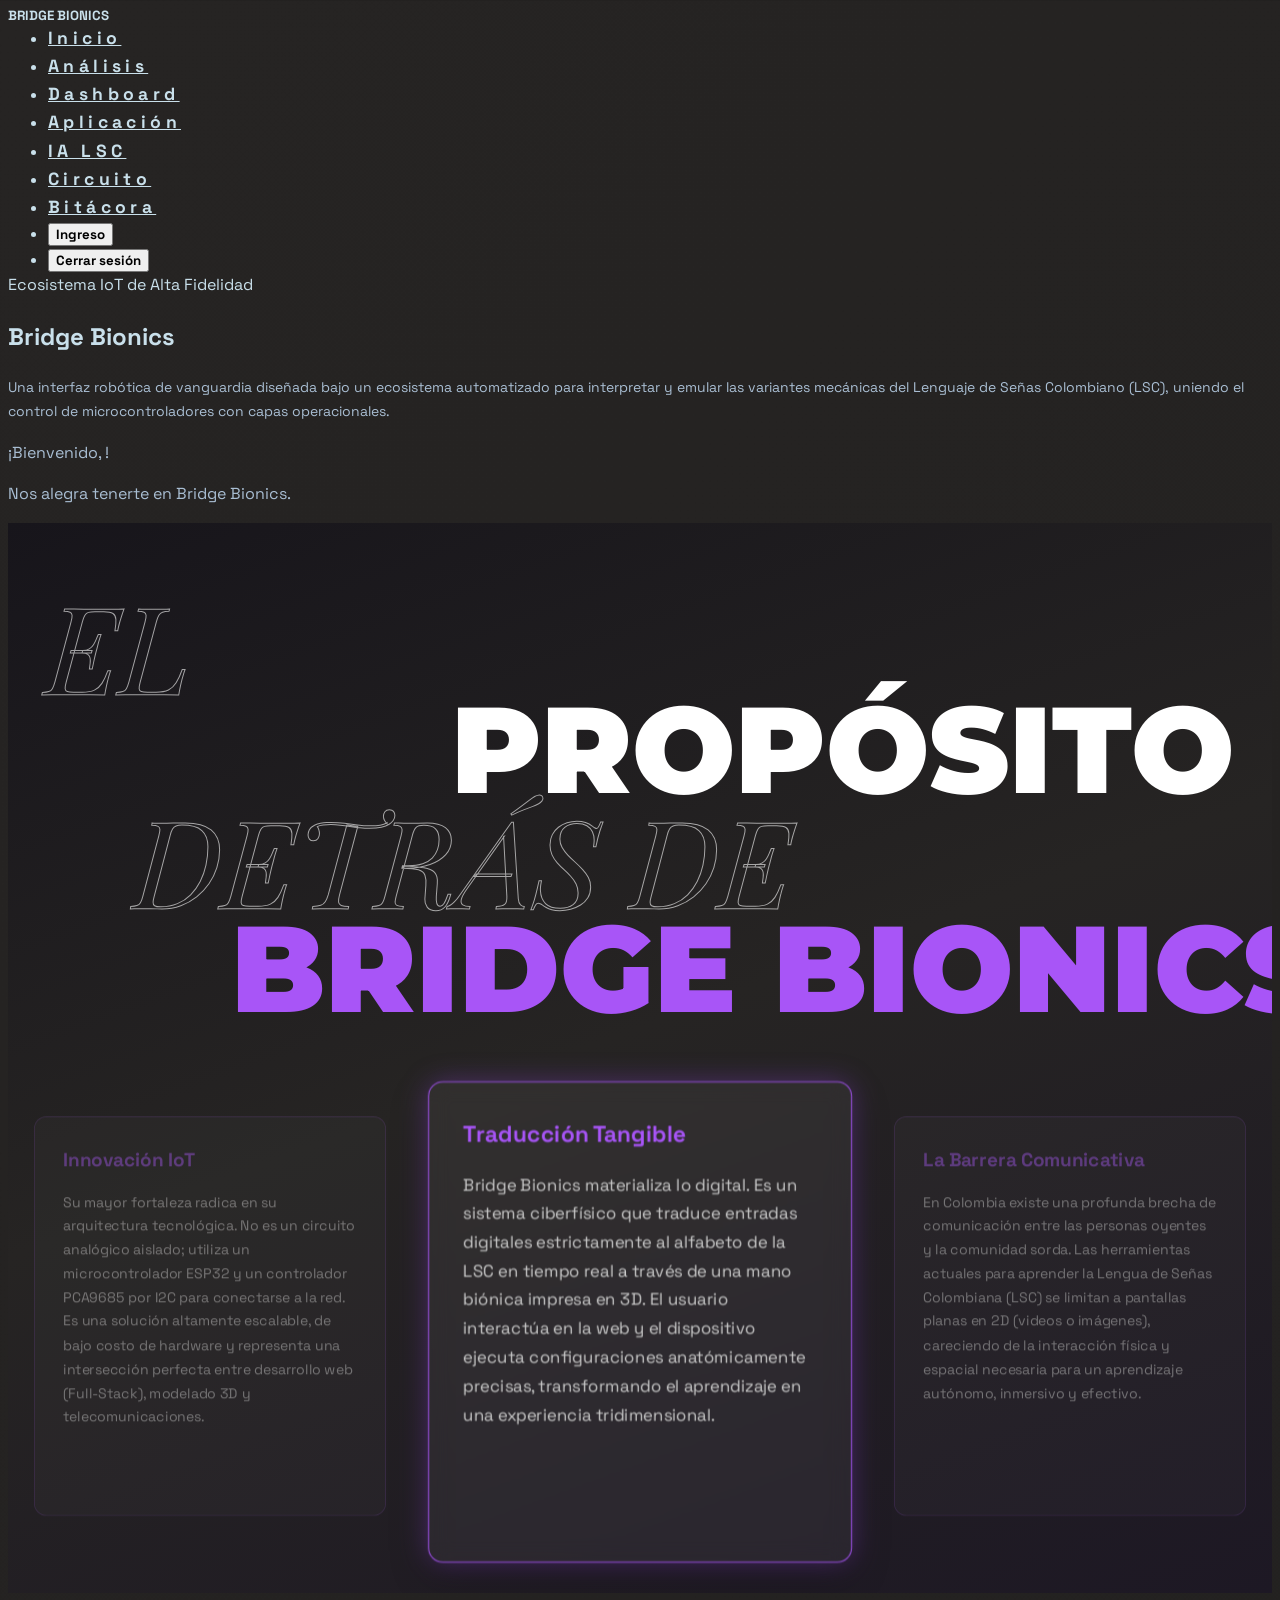
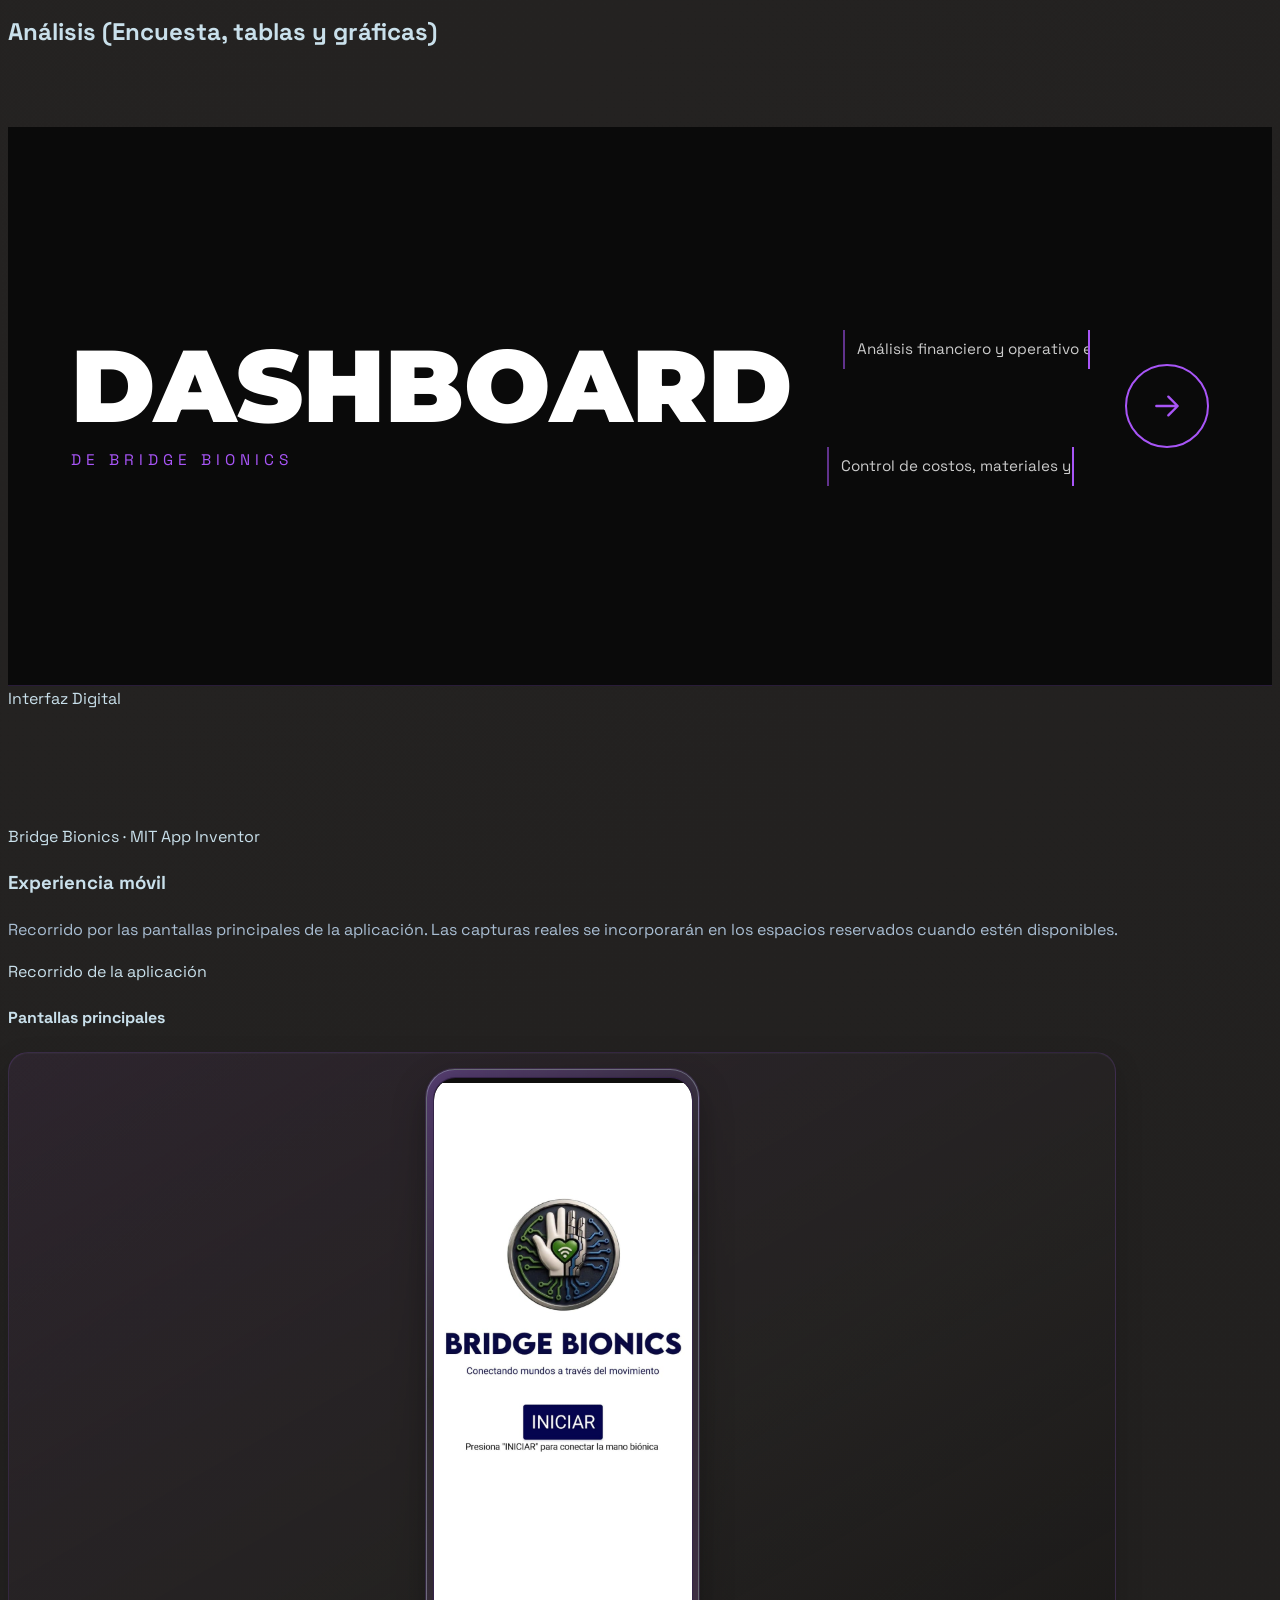
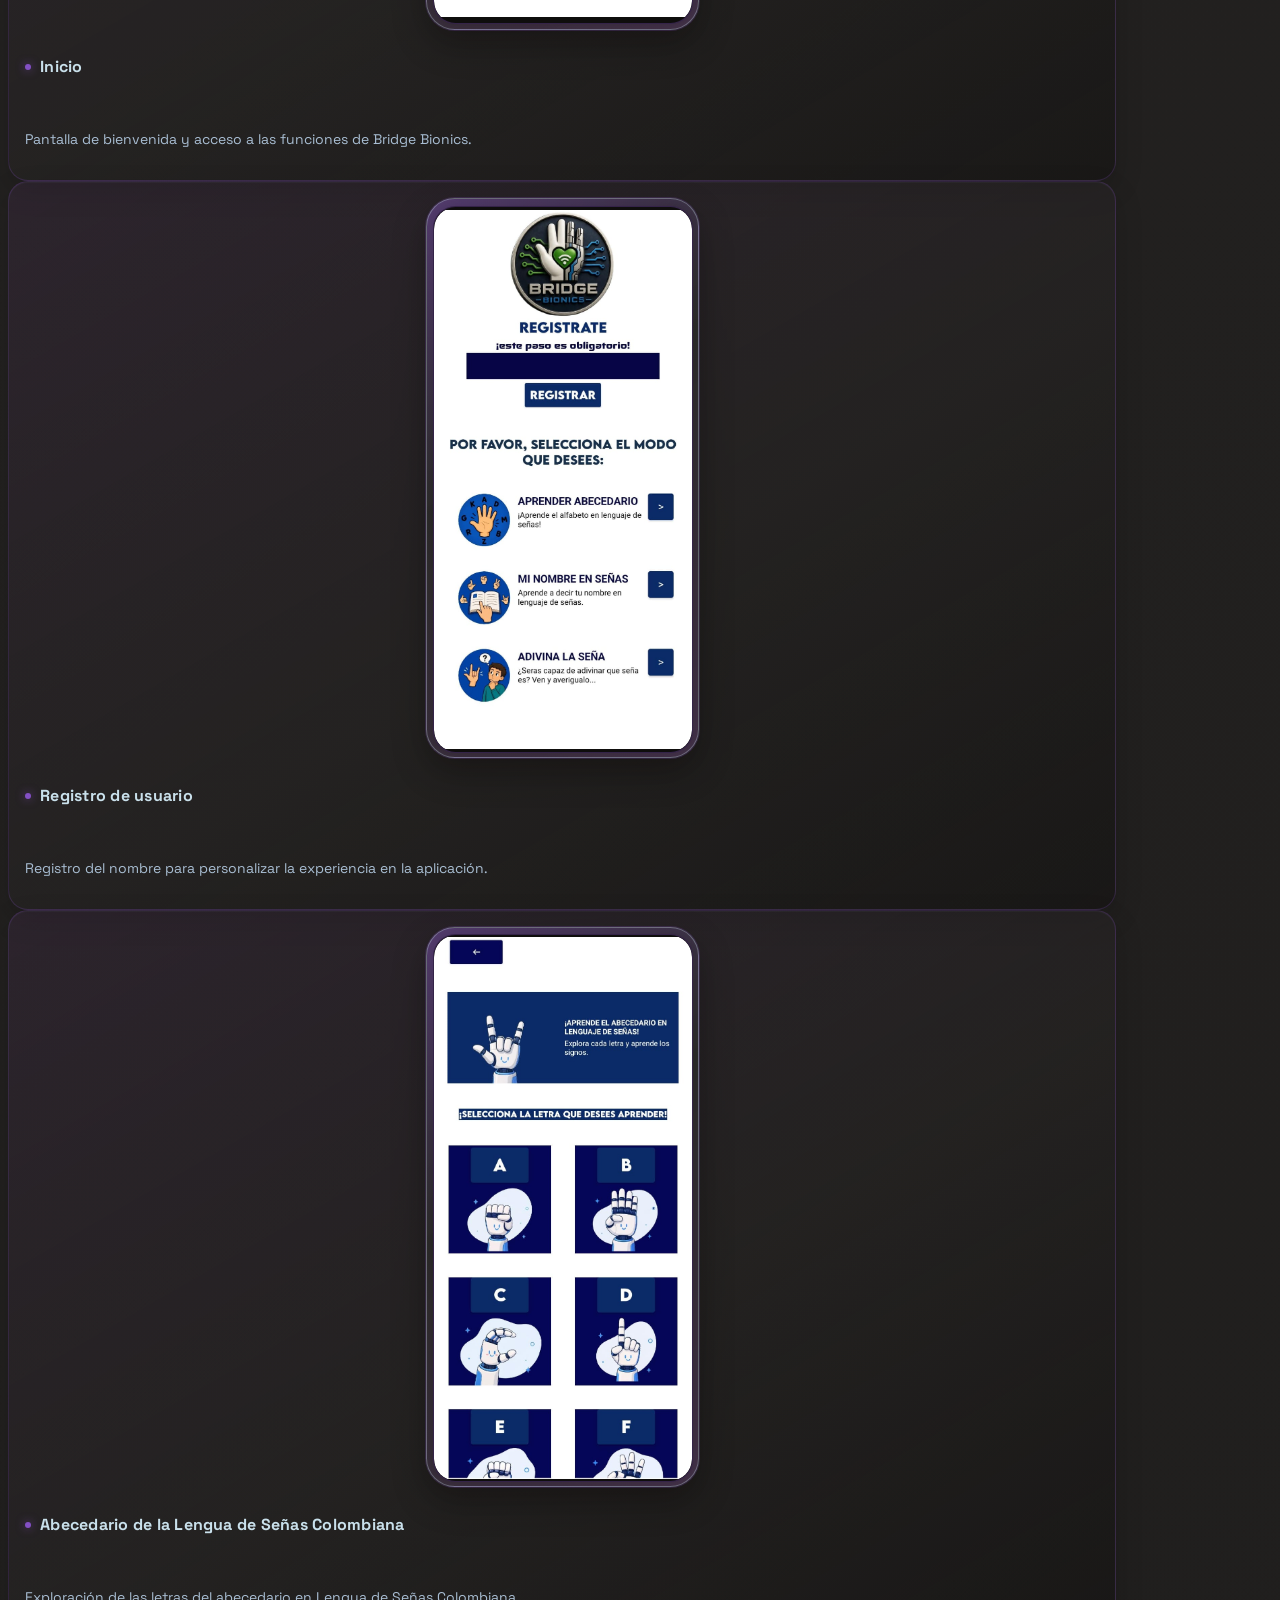
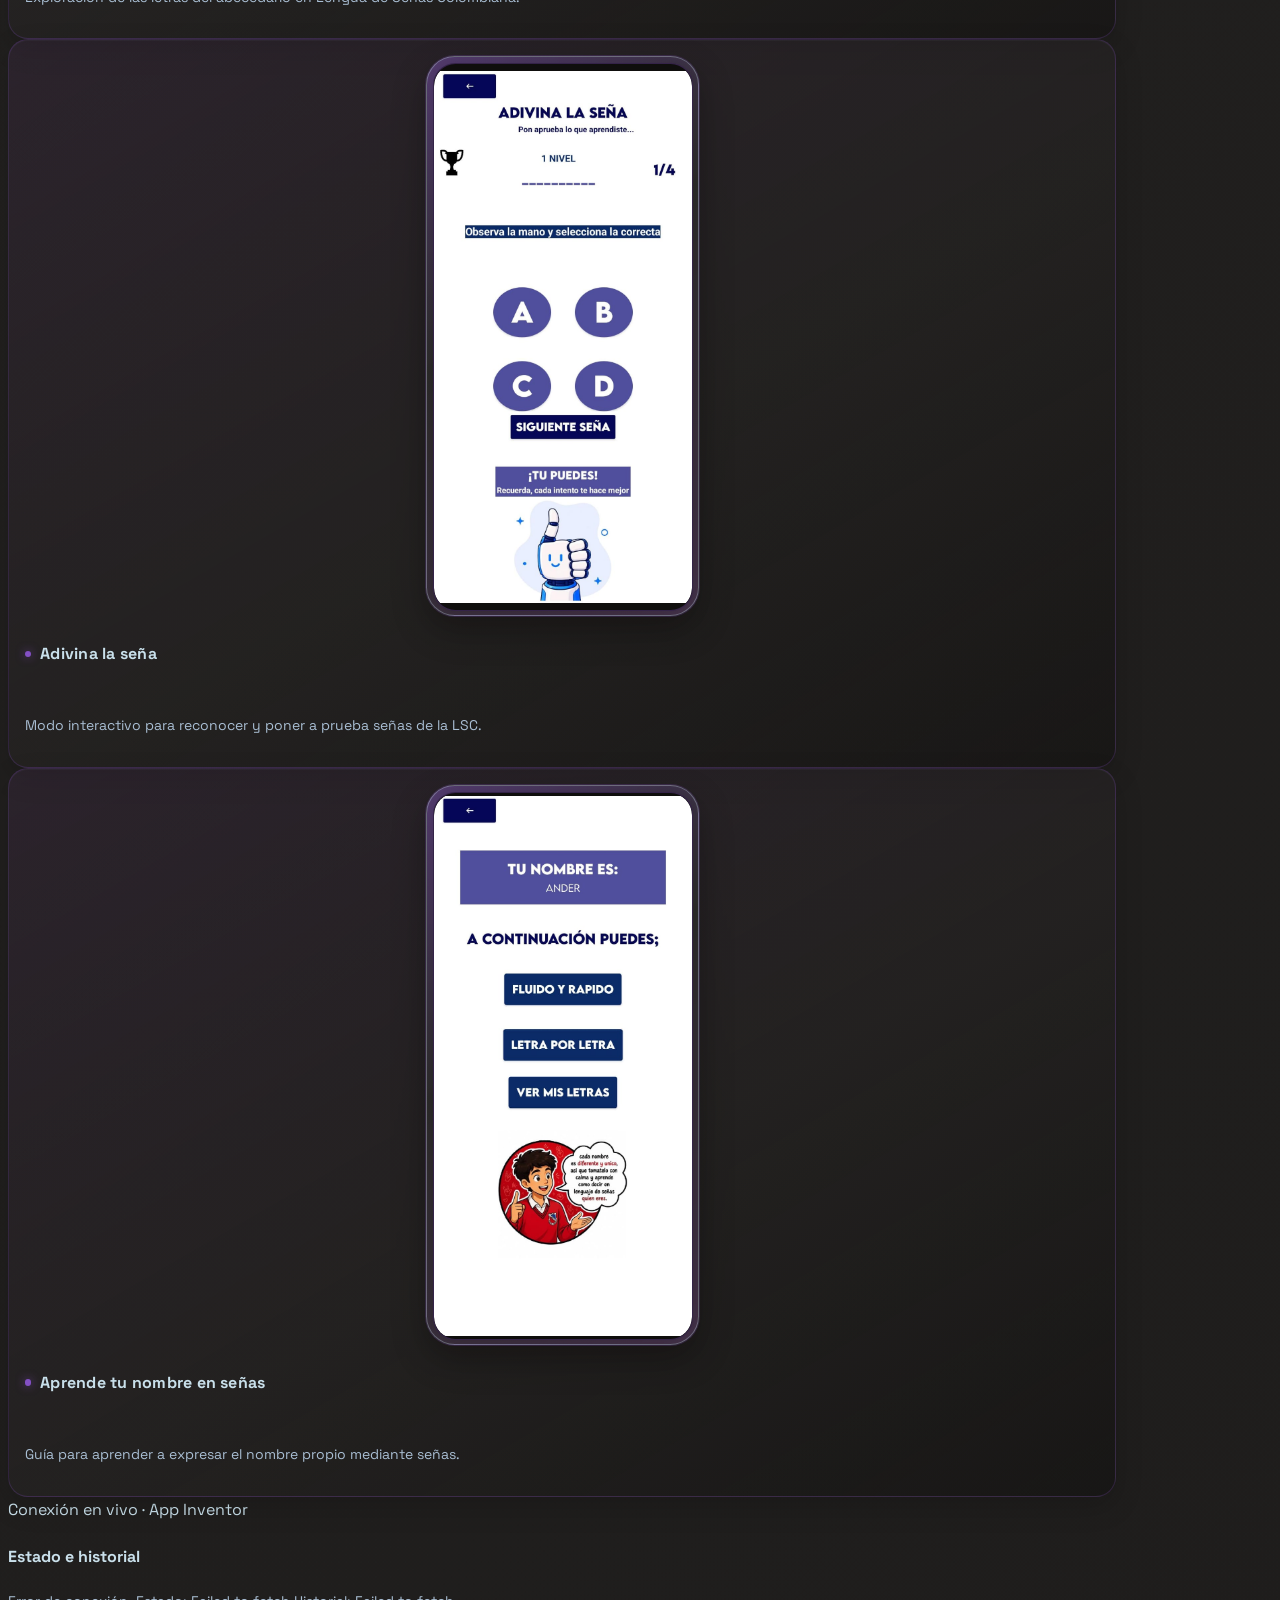
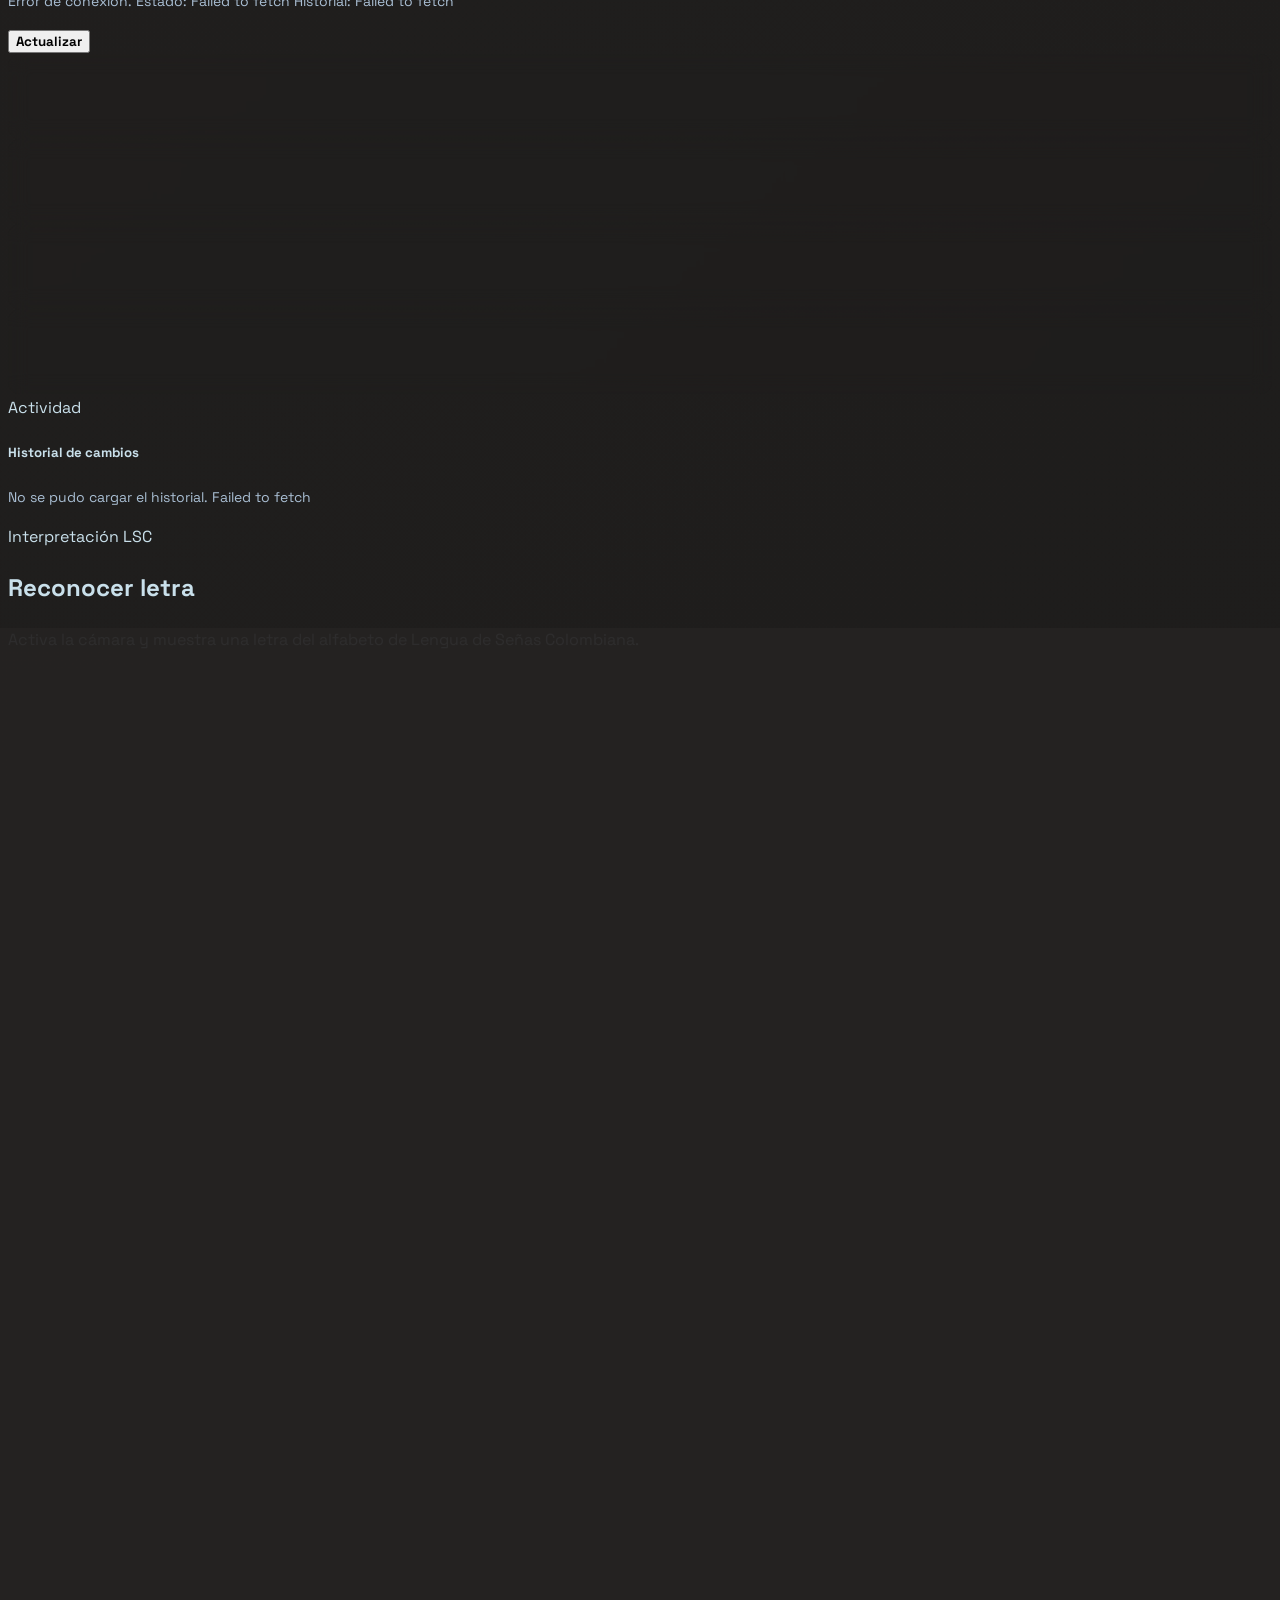
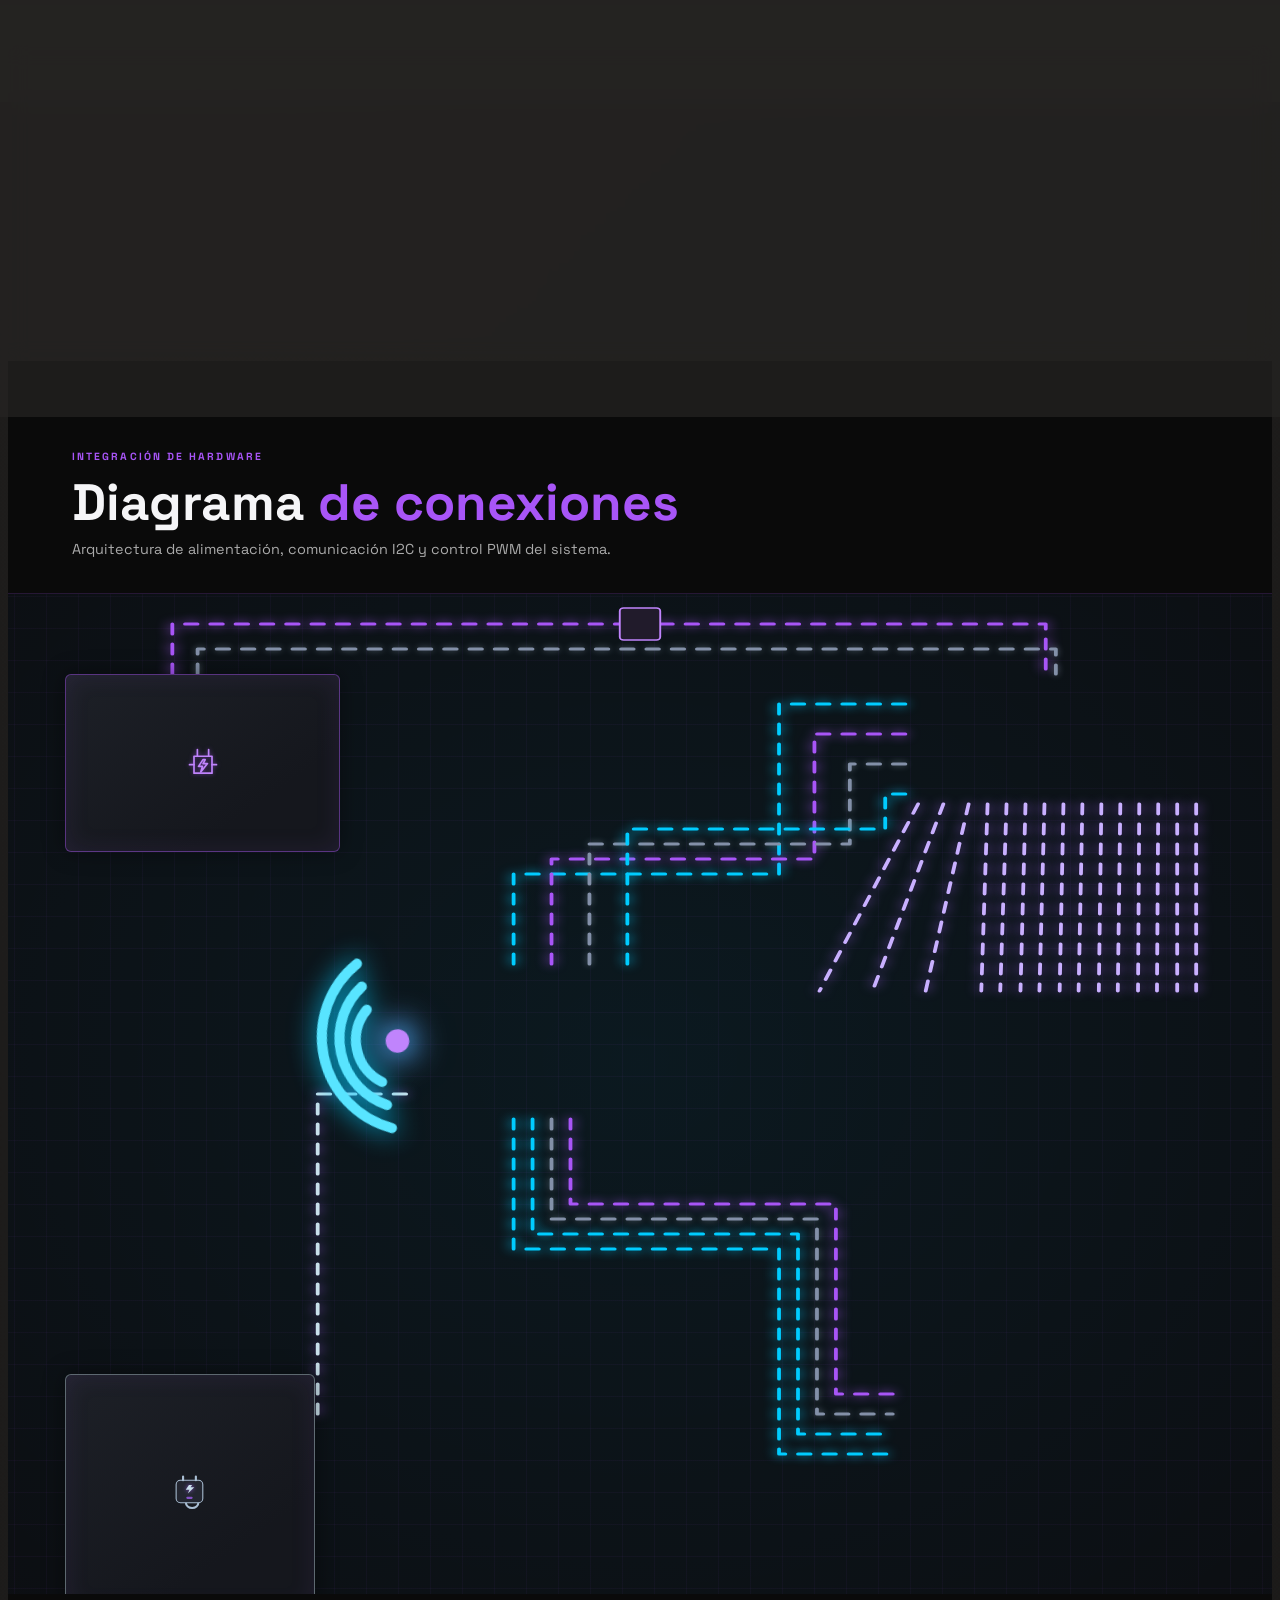
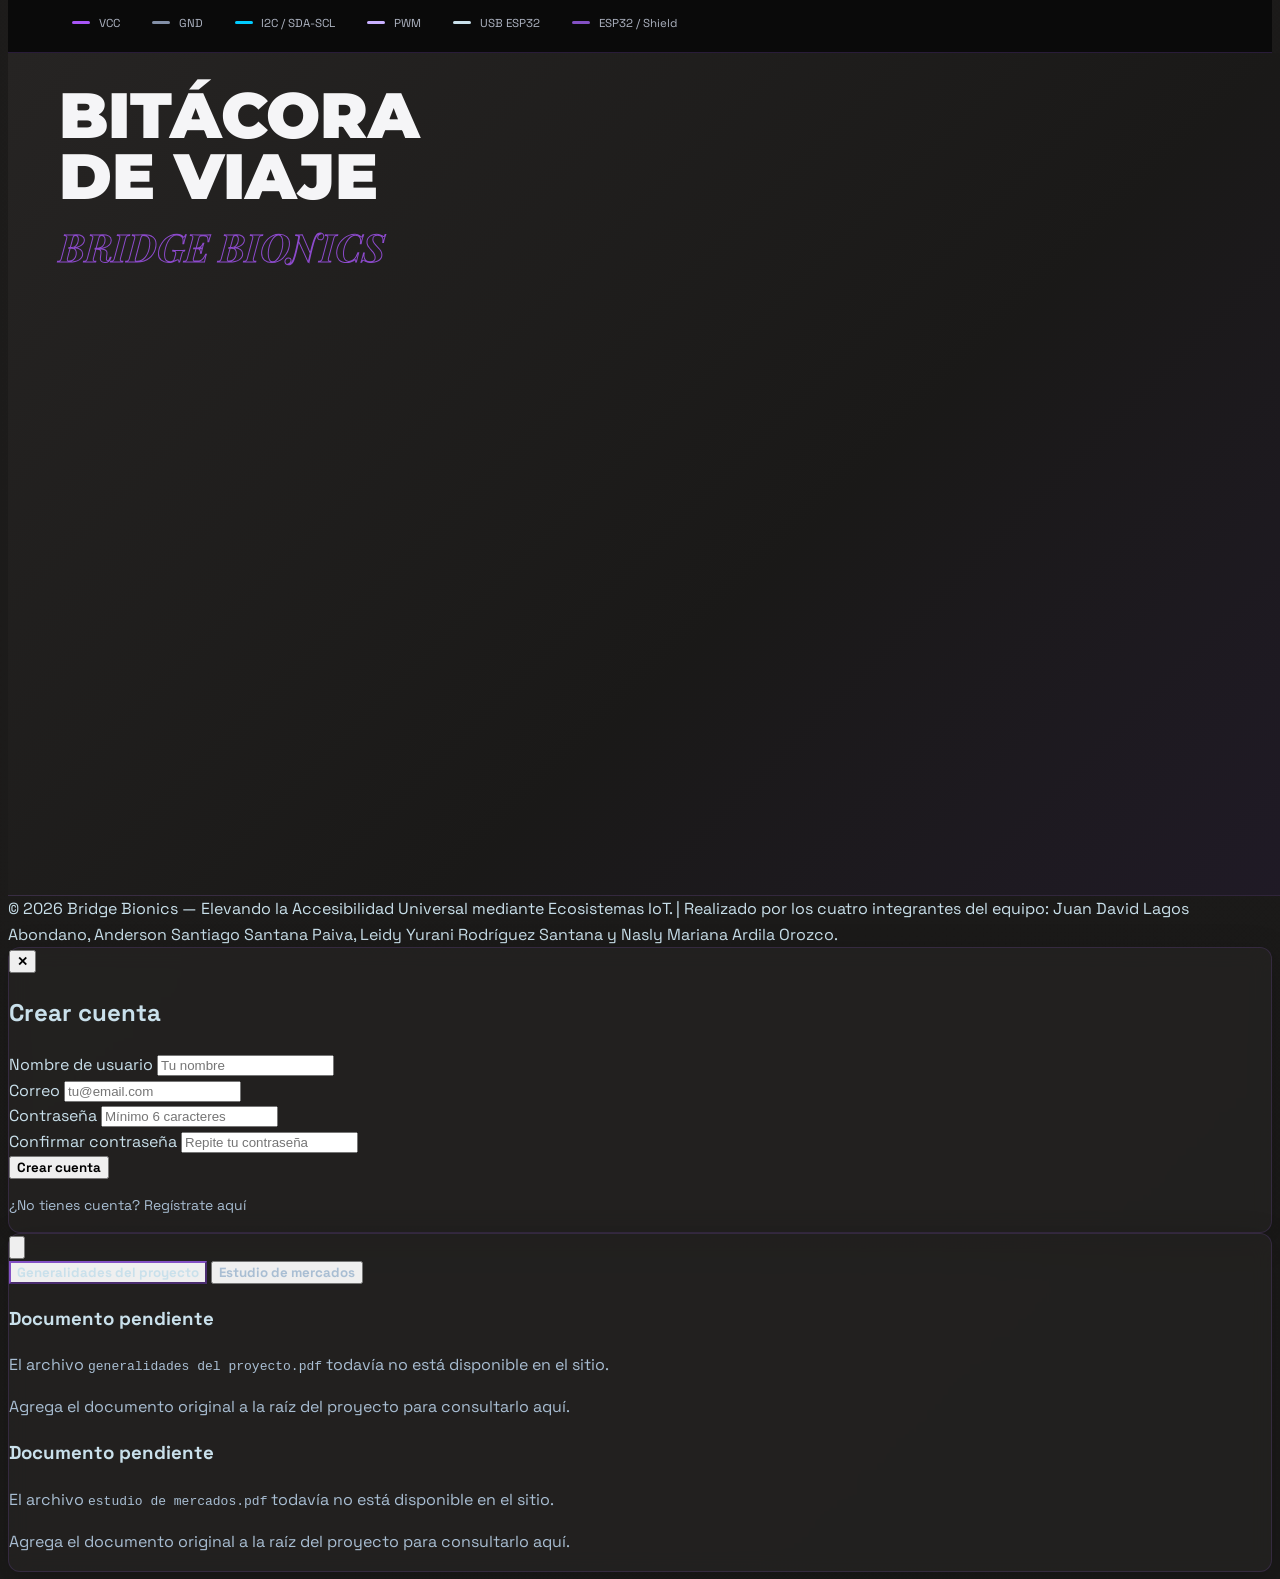
==== commit b1d6b162: "Fix website document tabs and publish page updates Co-authored-by: Copilot <223556219+Copilot@users." ====
--- a/index.html
+++ b/index.html
@@ -115,10 +115,10 @@
         <ul id="primaryNavigation" class="hidden md:flex gap-6 text-sm tracking-[0.25em] uppercase font-bold text-paleSky items-center">
             <li><a href="#inicio" class="nav-link hover:text-deepLilac transition-all duration-300 hover:scale-110">Inicio</a></li>
             <li><a href="#analisis" class="nav-link hover:text-deepLilac transition-all duration-300 hover:scale-110">Análisis</a></li>
+            <li><a href="#acceso-dashboard" class="nav-link hover:text-deepLilac transition-all duration-300 hover:scale-110">Dashboard</a></li>
             <li><a href="#aplicacion" class="nav-link hover:text-deepLilac transition-all duration-300 hover:scale-110">Aplicación</a></li>
             <li><a href="#reconocer-letra" class="nav-link hover:text-deepLilac transition-all duration-300 hover:scale-110">IA LSC</a></li>
             <li><a href="#diagrama-interactivo" class="nav-link hover:text-deepLilac transition-all duration-300 hover:scale-110">Circuito</a></li>
-            <li><a href="#acceso-dashboard" class="nav-link hover:text-deepLilac transition-all duration-300 hover:scale-110">Dashboard</a></li>
             <li><a href="#bitacora-viaje" class="nav-link hover:text-deepLilac transition-all duration-300 hover:scale-110">Bitácora</a></li>
             <li><button onclick="openLoginModal()" class="px-4 py-2 bg-deepLilac text-shadowGrey font-bold rounded-lg hover:bg-opacity-90 transition-all duration-300 hover:scale-105">Ingreso</button></li>
             <li><button id="logoutButton" type="button" onclick="window.firebaseLogout()" class="hidden px-4 py-2 bg-deepLilac text-shadowGrey font-bold rounded-lg hover:bg-opacity-90 transition-all duration-300 hover:scale-105">Cerrar sesión</button></li>
@@ -228,6 +228,30 @@
             </div>
         </div>
     </section>
+
+    <section id="acceso-dashboard" aria-label="Acceso al dashboard financiero">
+        <div class="dash-layout">
+            <div class="dash-titulo-container">
+                <h2>DASHBOARD</h2>
+                <h3>DE BRIDGE BIONICS</h3>
+            </div>
+            <div class="dash-textos-flotantes" aria-label="Análisis financiero y control operativo">
+                <p class="dash-texto-uno">Análisis financiero y operativo en tiempo real.</p>
+                <p class="dash-texto-dos">Control de costos, materiales y punto de equilibrio.</p>
+            </div>
+            <div class="dash-boton-container">
+                <a class="dash-boton" href="./Dashboard_Hoja_de_Costo/index%20(3).html" aria-label="Abrir dashboard financiero">
+                    <svg viewBox="0 0 24 24" aria-hidden="true" fill="none" stroke="currentColor" stroke-width="1.8" stroke-linecap="round" stroke-linejoin="round">
+                        <path d="M4 12h15M13 5l7 7-7 7"></path>
+                    </svg>
+                </a>
+            </div>
+        </div>
+    </section>
+
+    <div id="dashboardView" class="dashboard-view-overlay" role="dialog" aria-modal="true" aria-label="Dashboard financiero" aria-hidden="true" hidden>
+        <iframe id="dashboardFrame" class="dashboard-view-frame" title="Dashboard financiero de Bridge Bionics" data-src="./Dashboard_Hoja_de_Costo/index%20(3).html"></iframe>
+    </div>
 
     <section id="aplicacion" class="py-28 border-b border-deepLilac/20 overflow-hidden bg-shadowGrey">
         <div class="max-w-5xl mx-auto text-center mb-16 px-8">
@@ -663,26 +687,6 @@
         </div>
     </section>
 
-    <section id="acceso-dashboard" aria-label="Acceso al dashboard financiero">
-        <div class="dash-layout">
-            <div class="dash-titulo-container">
-                <h2>DASHBOARD</h2>
-                <h3>DE BRIDGE BIONICS</h3>
-            </div>
-            <div class="dash-textos-flotantes" aria-label="Análisis financiero y control operativo">
-                <p class="dash-texto-uno">Análisis financiero y operativo en tiempo real.</p>
-                <p class="dash-texto-dos">Control de costos, materiales y punto de equilibrio.</p>
-            </div>
-            <div class="dash-boton-container">
-                <a class="dash-boton" href="./Dashboard_Hoja_de_Costo/index%20(3).html" aria-label="Abrir dashboard financiero">
-                    <svg viewBox="0 0 24 24" aria-hidden="true" fill="none" stroke="currentColor" stroke-width="1.8" stroke-linecap="round" stroke-linejoin="round">
-                        <path d="M4 12h15M13 5l7 7-7 7"></path>
-                    </svg>
-                </a>
-            </div>
-        </div>
-    </section>
-
     <section id="bitacora-viaje" aria-label="Bitácora de viaje Bridge Bionics">
         <div class="bitacora-layout">
             <div class="contenedor-titulo-bitacora">
@@ -859,20 +863,28 @@
                 </button>
 
                 <div class="flex gap-4 mb-8 border-b border-deepLilac/20 p-8">
-                    <button onclick="switchTab('generalidades')" class="tab-btn active text-xs tracking-[0.2em] uppercase font-space-grotesk font-bold pb-2 border-b-2 border-deepLilac text-paleSky">
-                        
+                    <button onclick="switchTab('generalidades', this)" class="tab-btn active text-xs tracking-[0.2em] uppercase font-space-grotesk font-bold pb-2 border-b-2 border-deepLilac text-paleSky">
+                        Generalidades del proyecto
                     </button>
-                    <button onclick="switchTab('mercados')" class="tab-btn text-xs tracking-[0.2em] uppercase font-space-grotesk font-bold pb-2 text-dustyDenim hover:text-paleSky">
-                        
+                    <button onclick="switchTab('mercados', this)" class="tab-btn text-xs tracking-[0.2em] uppercase font-space-grotesk font-bold pb-2 text-dustyDenim hover:text-paleSky">
+                        Estudio de mercados
                     </button>
                 </div>
 
                 <div class="p-8">
                     <div id="tab-generalidades" class="tab-content">
-                        <iframe src="generalidades del proyecto.pdf" class="w-full h-[600px] border border-deepLilac/20 rounded"></iframe>
+                        <div class="flex min-h-[300px] flex-col items-center justify-center rounded border border-deepLilac/20 p-8 text-center" role="status">
+                            <h3 class="text-xl font-bold text-paleSky">Documento pendiente</h3>
+                            <p class="mt-3 text-sm text-dustyDenim">El archivo <code>generalidades del proyecto.pdf</code> todavía no está disponible en el sitio.</p>
+                            <p class="mt-2 text-sm text-dustyDenim">Agrega el documento original a la raíz del proyecto para consultarlo aquí.</p>
+                        </div>
                     </div>
                     <div id="tab-mercados" class="tab-content hidden">
-                        <iframe src="estudio de mercados.pdf" class="w-full h-[600px] border border-deepLilac/20 rounded"></iframe>
+                        <div class="flex min-h-[300px] flex-col items-center justify-center rounded border border-deepLilac/20 p-8 text-center" role="status">
+                            <h3 class="text-xl font-bold text-paleSky">Documento pendiente</h3>
+                            <p class="mt-3 text-sm text-dustyDenim">El archivo <code>estudio de mercados.pdf</code> todavía no está disponible en el sitio.</p>
+                            <p class="mt-2 text-sm text-dustyDenim">Agrega el documento original a la raíz del proyecto para consultarlo aquí.</p>
+                        </div>
                     </div>
                 </div>
             </div>
--- a/style.css
+++ b/style.css
@@ -3313,6 +3313,25 @@
     border-bottom: 1px solid rgba(131, 80, 196, 0.25);
 }
 
+.dashboard-view-overlay {
+    position: fixed;
+    inset: 0;
+    z-index: 100;
+    background: #17171d;
+}
+
+.dashboard-view-overlay[hidden] {
+    display: none;
+}
+
+.dashboard-view-frame {
+    display: block;
+    width: 100%;
+    height: 100%;
+    border: 0;
+    background: #17171d;
+}
+
 #acceso-dashboard .dash-layout {
     display: grid;
     width: min(100%, 1500px);
